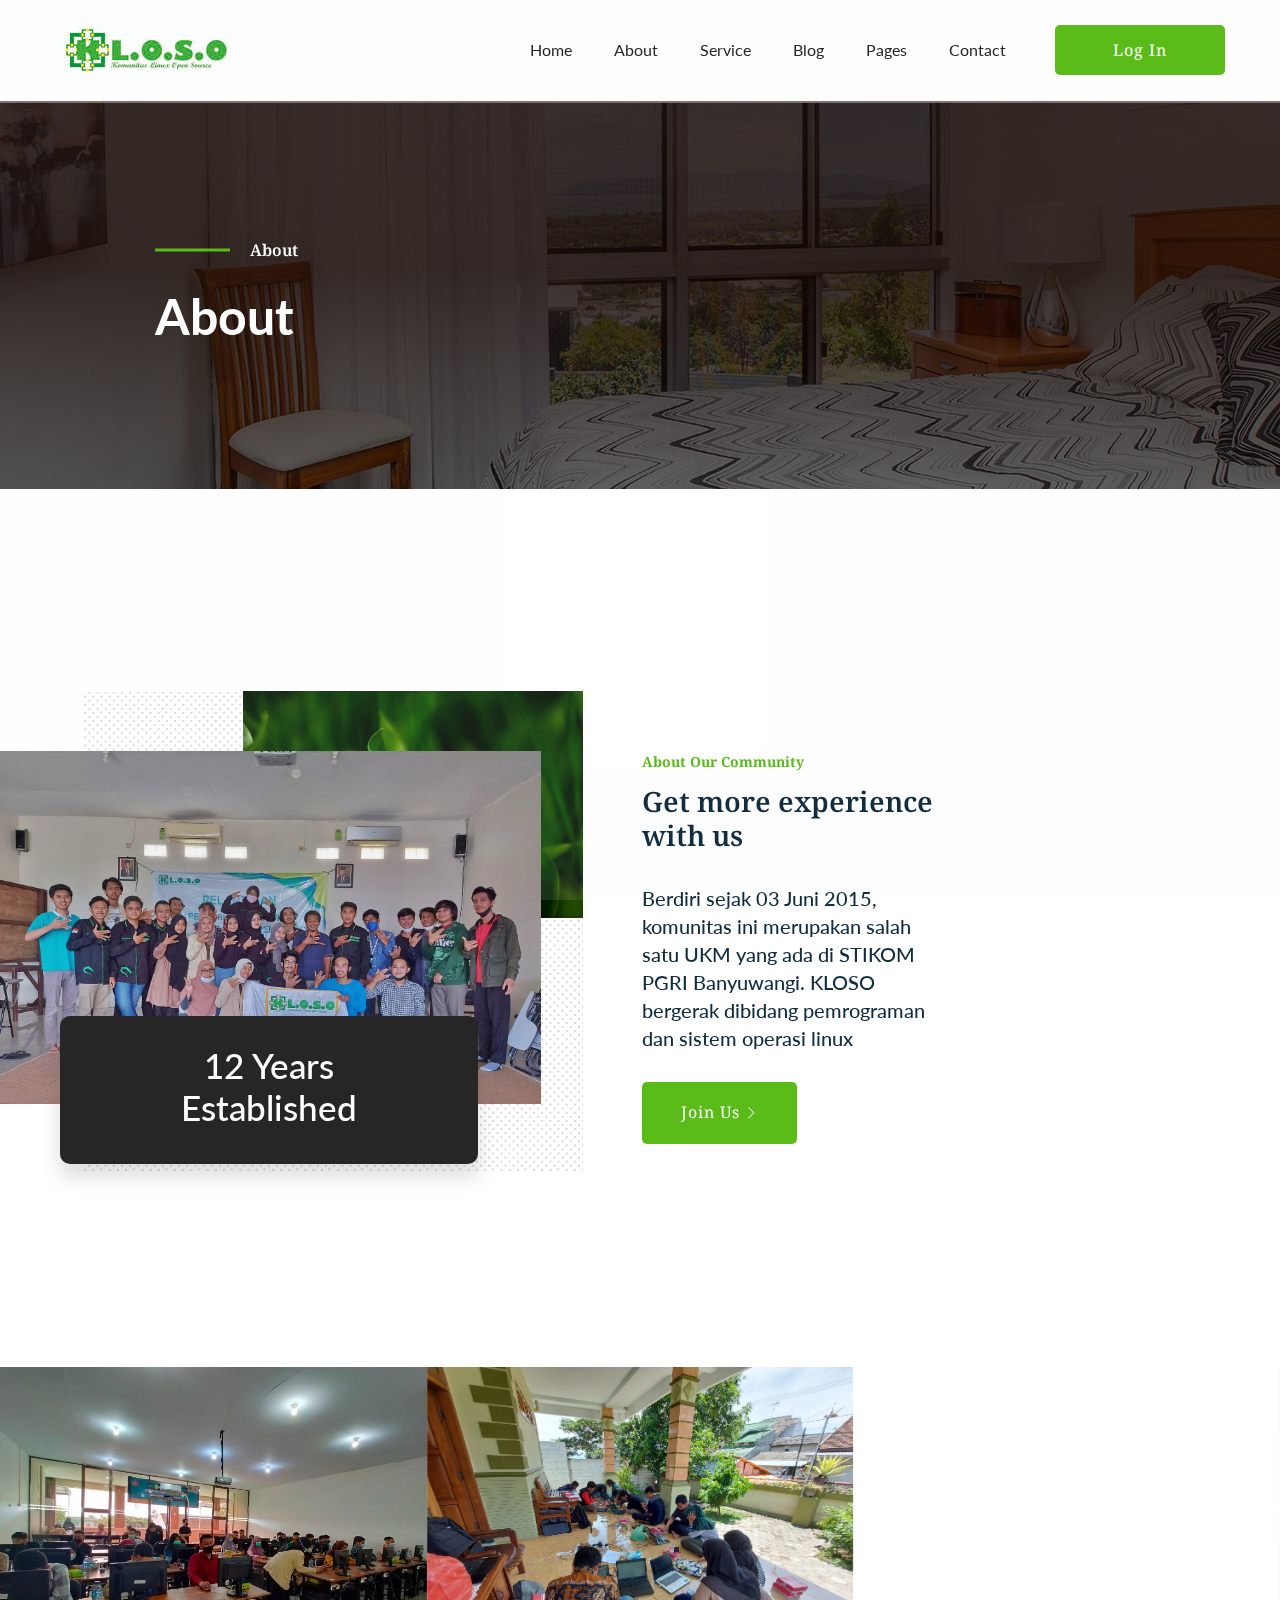
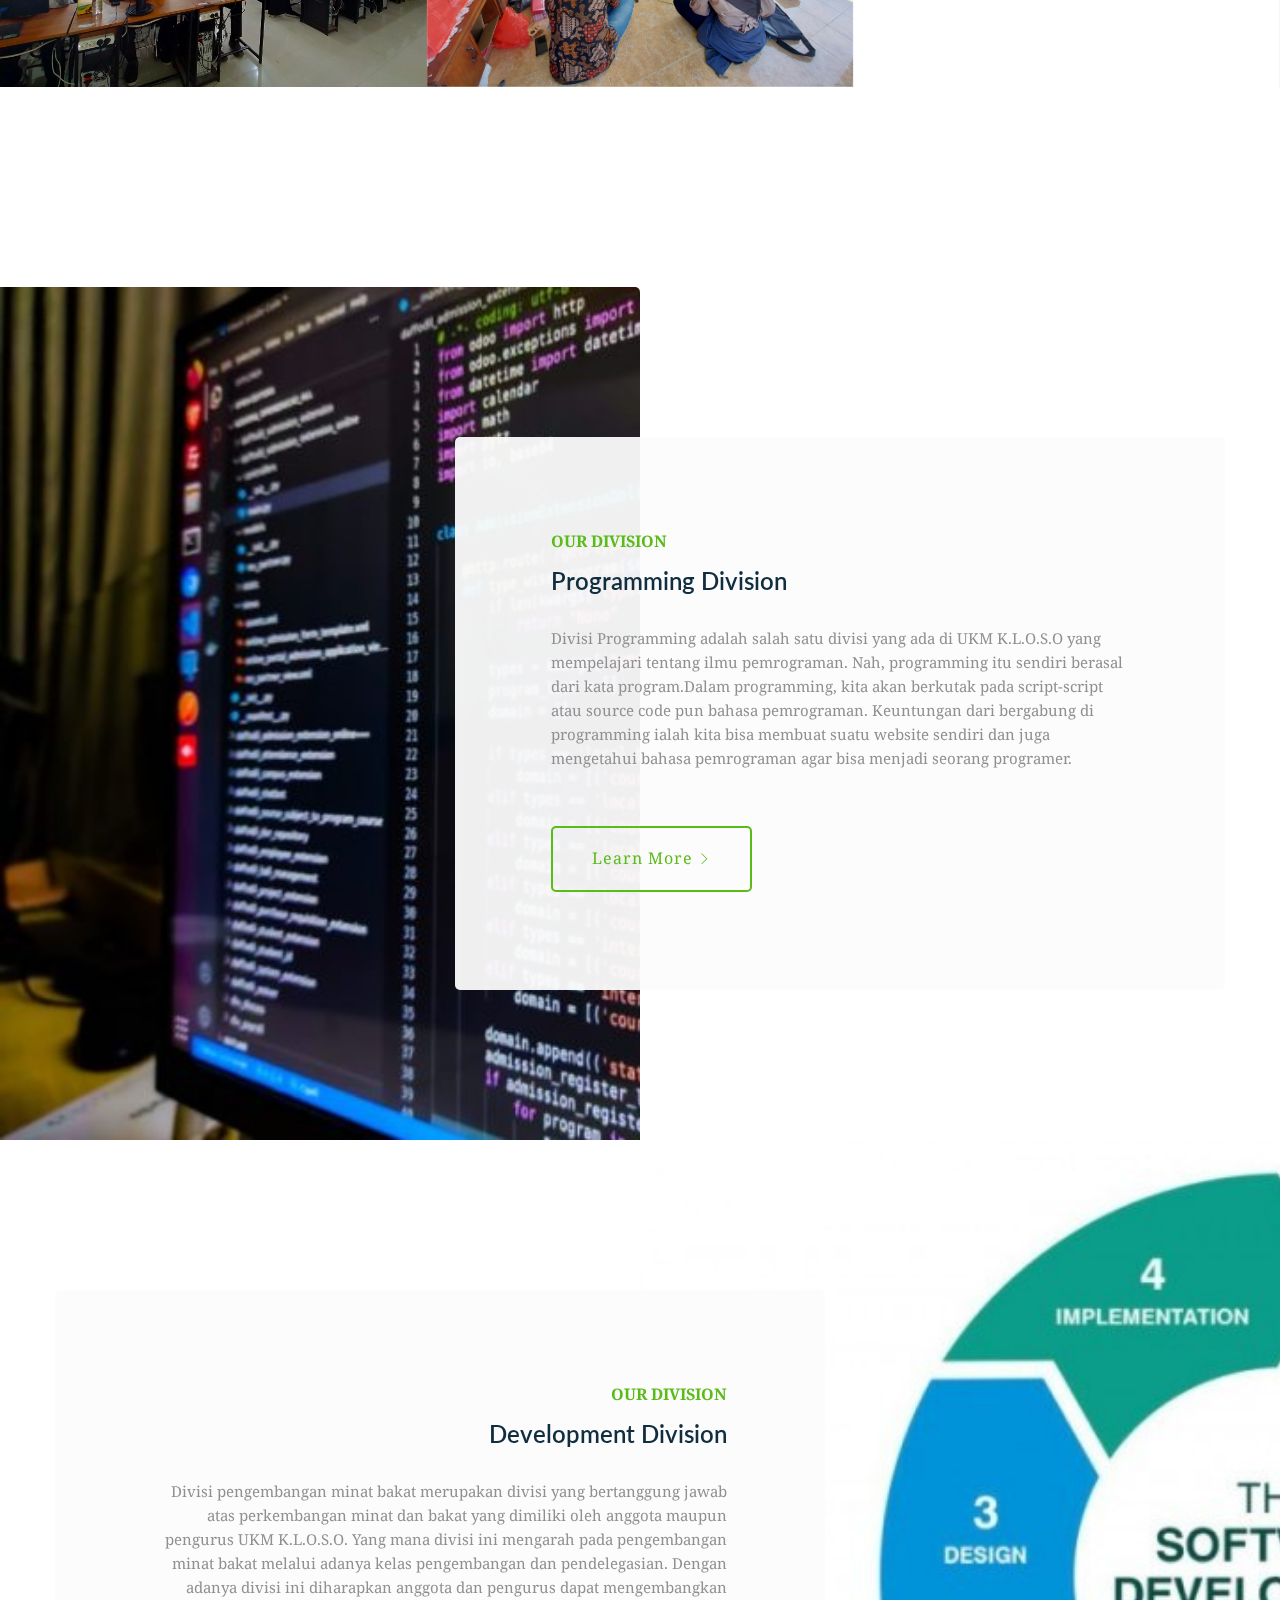
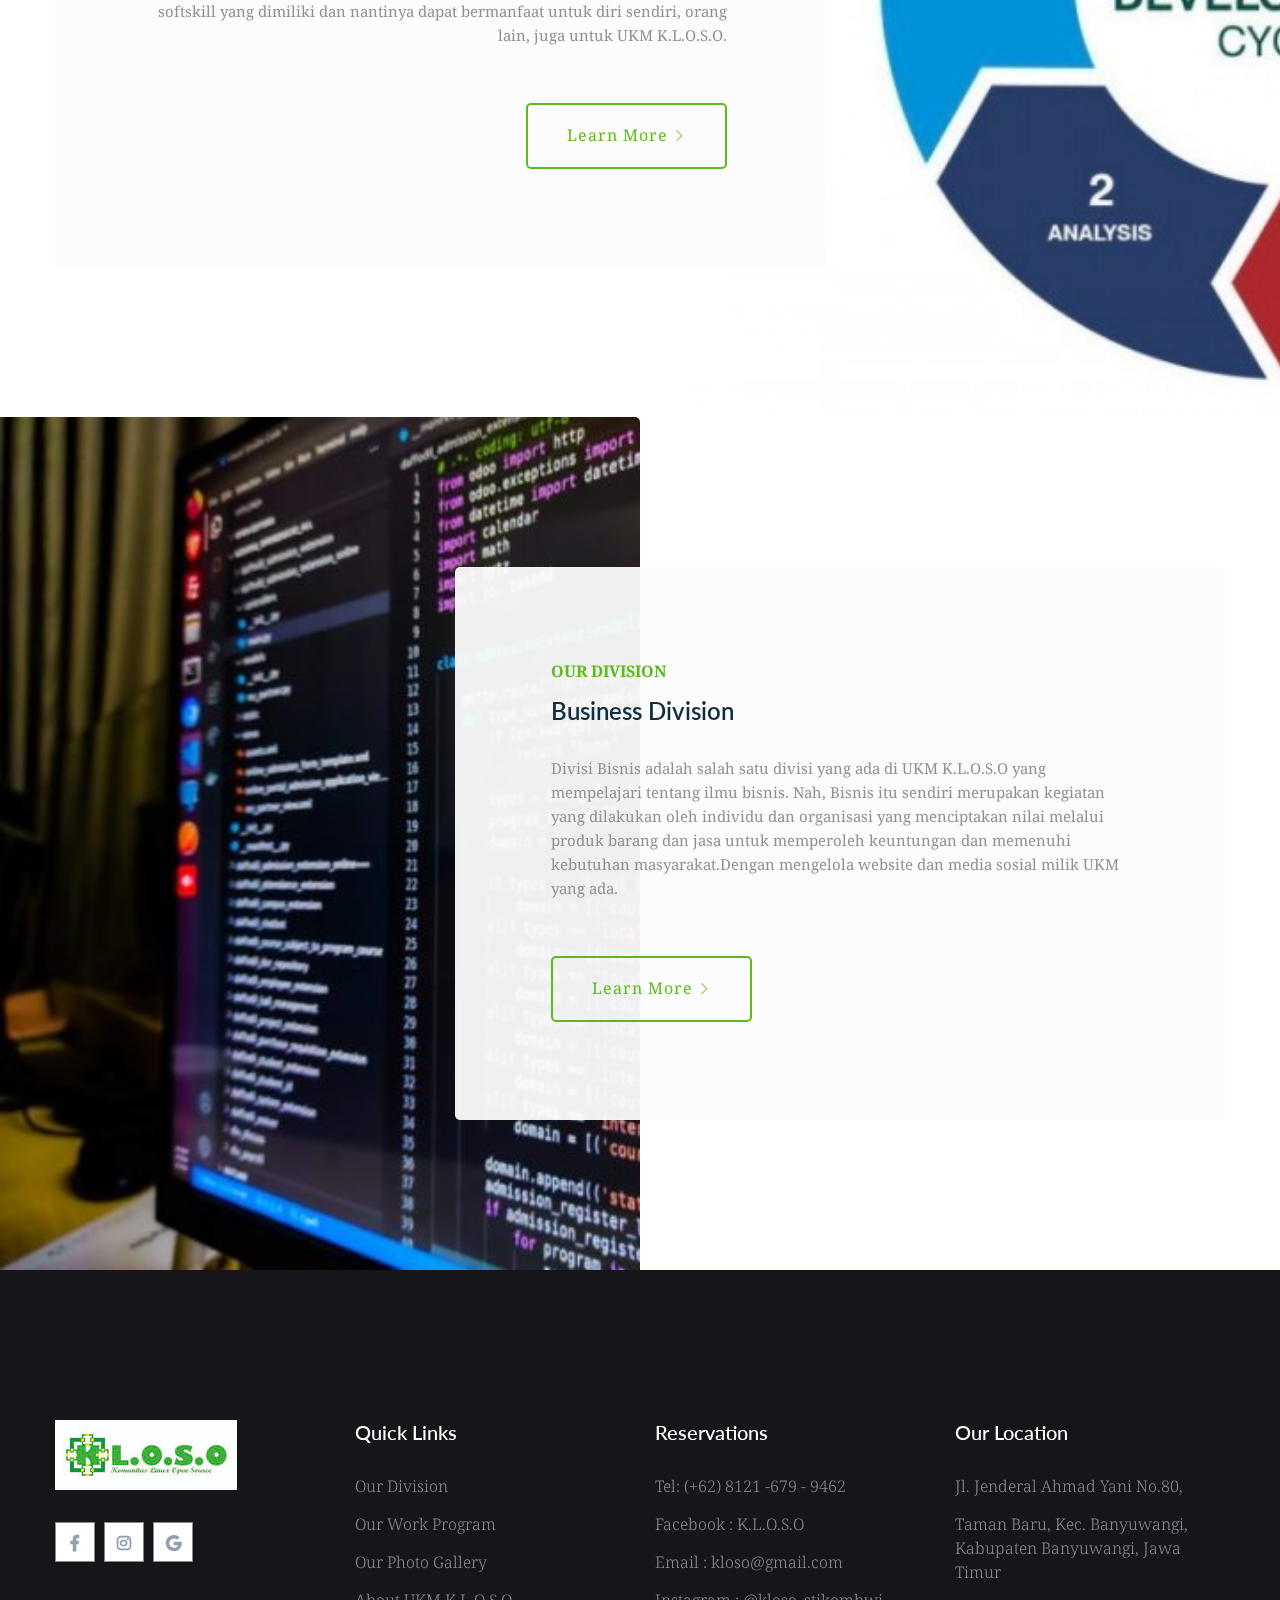
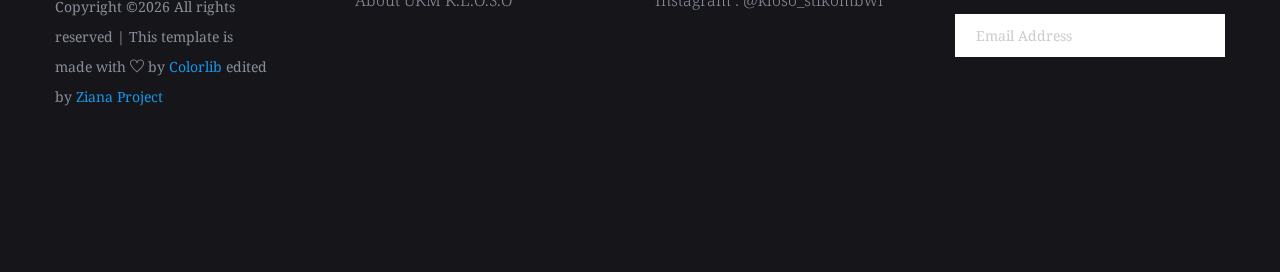
==== about.html @ aea95f18 "first" ====
<!doctype html>
<html class="no-js" lang="zxx">
    <head>
        <meta charset="utf-8">
        <meta http-equiv="x-ua-compatible" content="ie=edge">
        <title>K.L.O.S.O</title>
        <meta name="description" content="">
        <meta name="viewport" content="width=device-width, initial-scale=1">
    
        <!-- <link rel="manifest" href="site.webmanifest"> -->
        <link rel="shortcut icon" type="image/x-icon" href="assets/img/favicon.ico">
    
        <!-- CSS here -->
            <link rel="stylesheet" href="assets/css/bootstrap.min.css">
            <link rel="stylesheet" href="assets/css/owl.carousel.min.css">
            <link rel="stylesheet" href="assets/css/gijgo.css">
            <link rel="stylesheet" href="assets/css/slicknav.css">
            <link rel="stylesheet" href="assets/css/animate.min.css">
            <link rel="stylesheet" href="assets/css/magnific-popup.css">
            <link rel="stylesheet" href="assets/css/fontawesome-all.min.css">
            <link rel="stylesheet" href="assets/css/themify-icons.css">
            <link rel="stylesheet" href="assets/css/slick.css">
            <link rel="stylesheet" href="assets/css/nice-select.css">
            <link rel="stylesheet" href="assets/css/style.css">
            <link rel="stylesheet" href="assets/css/responsive.css">
    </head>

   <body>
       
    <!-- Preloader Start -->
    <div id="preloader-active">
        <div class="preloader d-flex align-items-center justify-content-center">
            <div class="preloader-inner position-relative">
                <div class="preloader-circle"></div>
                <div class="preloader-img pere-text">
                    <strong>K.L.O.S.O</b>
                </div>
            </div>
        </div>
    </div>
    <!-- Preloader Start -->

    <header>
        <!-- Header Start -->
        <div class="header-area header-sticky">
            <div class="main-header ">
                <div class="container">
                    <div class="row align-items-center">
                        <!-- logo -->
                        <div class="col-xl-2 col-lg-2">
                            <div class="logo">
                                <a href="index.html"><img src="assets/img/logo/logo.jpg" alt=""></a>
                            </div>
                        </div>
                    <div class="col-xl-8 col-lg-8">
                            <!-- main-menu -->
                            <div class="main-menu f-right d-none d-lg-block">
                                <nav>
                                    <ul id="navigation">   
                                        <li><a href="index.html">Home</a></li>
                                        <li><a href="about.html">About</a></li>
                                        <li><a href="services.html">Service</a></li>
                                        <li><a href="blog.html">Blog</a></li>
                                        <li><a href="#">Pages</a>
                                            <ul class="submenu">
                                                <li><a href="rooms.html">Rooms</a>
                                                <li><a href="elements.html">Element</a></li>
                                            </ul>
                                        </li>
                                        <li><a href="contact.html">Contact</a></li>
                                    </ul>
                                </nav>
                            </div>
                        </div>
                        <!-- Mobile Menu -->
                        <div class="col-xl-2 col-lg-2">
                            <!-- header-btn -->
                            <div class="header-btn">
                                <a href="#" class="btn btn1 d-none d-lg-block ">Log In</a>
                            </div>
                        </div>
                        <div class="col-12">
                            <div class="mobile_menu d-block d-lg-none"></div>
                        </div>
                    </div>
                </div>
            </div>
        </div>
        <!-- Header End -->
    </header>
    <main>

        <!-- slider Area Start-->
        <div class="slider-area">
            <div class="single-slider hero-overly slider-height2 d-flex align-items-center" data-background="assets/img/hero/aboutpage_hero.jpg" >
                <div class="container">
                    <div class="row ">
                        <div class="col-md-11 offset-xl-1 offset-lg-1 offset-md-1">
                            <div class="hero-caption">
                                <span>About</span>
                                <h2>About</h2>
                            </div>
                        </div>
                    </div>
                </div>
            </div>
        </div>
        <!-- slider Area End-->

        <!-- Make customer Start-->
        <section class="make-customer-area customar-padding fix">
            <div class="container-fluid p-0">
                <div class="row">
                    <div class="col-xl-5 col-lg-6">
                        <div class="customer-img mb-120">
                            <img src="assets/img/customer/about.jpeg" class="customar-img1" alt="">
                            <img src="assets/img/customer/hijau.jpg" class="customar-img2" alt="">
                            <div class="service-experience heartbeat">
                                <h3>12 Years <br>Established</h3>
                            </div>
                        </div>
                    </div>
                    <div class=" col-xl-4 col-lg-4">
                        <div class="customer-caption">
                            <span>About Our Community</span>
                            <h2>Get more experience with us</h2>
                            <div class="caption-details">
                                <p class="pera-dtails">Berdiri sejak 03 Juni 2015, komunitas ini merupakan salah satu UKM yang ada di STIKOM PGRI Banyuwangi. KLOSO bergerak dibidang pemrograman dan sistem operasi linux</p>
                                <a href="#" class="btn more-btn1">Join Us <i class="ti-angle-right"></i> </a>
                            </div>
                        </div>
                    </div>
                </div>
            </div>
        </section>
        <!-- Make customer End-->


        <!-- Gallery img Start-->
        <div class="gallery-area g-padding fix">
            <div class="container-fluid p-0">
                <div class="row">
                    <div class="col-md-12">
                        <div class="gallery-active owl-carousel">
                            <div class="gallery-img">
                                <a href="#"><img src="assets/img/gallery/gallery1.jpg" alt=""></a>
                            </div>
                            <div class="gallery-img">
                                <a href="#"><img src="assets/img/gallery/Mikrotik Jaringan.jpg" alt=""></a>
                            </div>
                            <div class="gallery-img">
                                <a href="#"><img src="assets/img/gallery/Outbond Di Umbul Bening.jpg" alt=""></a>
                            </div>
                        </div>
                    </div>
                </div>
            </div>
        </div>
        <!-- Gallery img End-->

        <!-- Division Start -->
        <div class="dining-area dining-padding-top">
            <!-- Single Left img -->
            <div class="single-dining-area left-img">
                <div class="container">
                    <div class="row justify-content-end">
                        <div class="col-lg-8 col-md-8">
                            <div class="dining-caption">
                                <span>Our Division</span>
                                <h3>Programming Division</h3>
                                <p>Divisi Programming adalah salah satu divisi yang ada di UKM K.L.O.S.O yang mempelajari tentang ilmu pemrograman. Nah, programming itu sendiri berasal dari kata program.Dalam programming, kita akan berkutak pada script-script atau source code pun bahasa pemrograman. Keuntungan dari bergabung di programming ialah kita bisa membuat suatu website sendiri dan juga mengetahui bahasa pemrograman agar bisa menjadi seorang programer.</p>
                                <a href="#" class="btn border-btn">Learn More <i class="ti-angle-right"></i> </a>
                            </div>
                        </div>
                    </div>
                </div>
            </div> 
            <!-- single Right img -->
            <div class="single-dining-area right-img">
                <div class="container">
                    <div class="row justify-content-start">
                        <div class="col-lg-8 col-md-8">
                            <div class="dining-caption text-right">
                                <span>Our Division</span>
                                <h3>Development Division</h3>
                                <p>Divisi pengembangan minat bakat merupakan divisi yang bertanggung jawab atas perkembangan minat dan bakat yang dimiliki oleh anggota maupun pengurus UKM K.L.O.S.O. Yang mana divisi ini mengarah pada pengembangan minat bakat melalui adanya kelas pengembangan dan pendelegasian. Dengan adanya divisi ini diharapkan anggota dan pengurus dapat mengembangkan softskill yang dimiliki dan nantinya dapat bermanfaat untuk diri sendiri, orang lain, juga untuk UKM K.L.O.S.O.</p>
                                <a href="#" class="btn border-btn">Learn More  <i class="ti-angle-right"></i></a>
                            </div>
                        </div>
                    </div>
                </div>
            </div>
            <!-- Single Left img -->
            <div class="single-dining-area left-img">
                <div class="container">
                    <div class="row justify-content-end">
                        <div class="col-lg-8 col-md-8">
                            <div class="dining-caption">
                                <span>Our Division</span>
                                <h3>Business Division</h3>
                                <p>Divisi Bisnis adalah salah satu divisi yang ada di UKM K.L.O.S.O yang mempelajari tentang ilmu bisnis. Nah, Bisnis itu sendiri merupakan kegiatan yang dilakukan oleh individu dan organisasi yang menciptakan nilai melalui produk barang dan jasa untuk memperoleh keuntungan dan memenuhi kebutuhan masyarakat.Dengan mengelola website dan media sosial milik UKM yang ada.</p>
                                <a href="#" class="btn border-btn">Learn More <i class="ti-angle-right"></i> </a>
                            </div>
                        </div>
                    </div>
                </div>
            </div>  
        </div>
        <!-- Division End -->

    </main>
    <footer>
        <!-- Footer Start-->
        <div class="footer-area black-bg footer-padding">
            <div class="container">
                <div class="row d-flex justify-content-between">
                    <div class="col-xl-3 col-lg-3 col-md-4 col-sm-6">
                        <div class="single-footer-caption mb-30">
                            <!-- logo -->
                            <div class="footer-logo">
                            <a href="index.html"><img src="assets/img/logo/logo.jpg" alt=""></a>
                            </div>
                            <div class="footer-social footer-social2">
                                <a href="https://mobile.facebook.com/groups/K.L.O.S.O/?refsrc=deprecated#_="><i class="fab fa-facebook-f"></i></a>
                                <a href="https://www.instagram.com/kloso_stikombwi/"><i class="fab fa-instagram"></i></a>
                                <a href="kpmunitaslinuxopensource@gmail.com"><i class="fab fa-google"></i></a>
                            </div>
                            <div class="footer-pera">
                                <p><!-- Link back to Colorlib can't be removed. Template is licensed under CC BY 3.0. -->
                                Copyright &copy;<script>document.write(new Date().getFullYear());</script> All rights reserved | This template is made with <i class="ti-heart" aria-hidden="true"></i> by <a href="https://colorlib.com" target="_blank">Colorlib</a> edited by <a href="https://colorlib.com" target="_blank">Ziana Project</a>
                                <!-- Link back to Colorlib can't be removed. Template is licensed under CC BY 3.0. --></p>
                            </div>
                        </div>
                    </div>
                    <div class="col-xl-3 col-lg-3 col-md-3 col-sm-5">
                        <div class="single-footer-caption mb-30">
                            <div class="footer-tittle">
                                <h4>Quick Links</h4>
                                <ul>
                                    <li><a href="about.html">Our Division</a></li>
                                    <li><a href="services.html">Our Work Program</a></li>
                                    <li><a href="services.html">Our Photo Gallery</a></li>
                                    <li><a href="about.html">About UKM K.L.O.S.O</a></li>
                                </ul>
                            </div>
                        </div>
                    </div>
                    <div class="col-xl-3 col-lg-3 col-md-3 col-sm-3">
                        <div class="single-footer-caption mb-30">
                            <div class="footer-tittle">
                                <h4>Reservations</h4>
                                <ul>
                                    <li><a href="whatsapp://send?text=Hello&phone=+6281216799462">Tel: (+62) 8121 -679 - 9462 </a></li>
                                    <li><a href="https://mobile.facebook.com/groups/K.L.O.S.O/?refsrc=deprecated#_=">Facebook : K.L.O.S.O</a></li>
                                    <li><a href="mailto:komunitaslinuxopensource@gmail.com">Email : kloso@gmail.com</a></li>
                                    <li><a href="https://www.instagram.com/kloso_stikombwi/">Instagram : @kloso_stikombwi</a></li>
                                </ul>
                            </div>
                        </div>
                    </div>
                    <div class="col-xl-3 col-lg-3 col-md-4  col-sm-5">
                        <div class="single-footer-caption mb-30">
                            <div class="footer-tittle">
                                <h4>Our Location</h4>
                                <ul>
                                    <li><a href="#">Jl. Jenderal Ahmad Yani No.80, </a></li>
                                    <li><a href="#">Taman Baru, Kec. Banyuwangi, Kabupaten Banyuwangi, Jawa Timur</a></li>
                                </ul>
                                <!-- Form -->
                                <div class="footer-form" >
                                    <div id="mc_embed_signup">
                                        <form target="_blank" action="https://spondonit.us12.list-manage.com/subscribe/post?u=1462626880ade1ac87bd9c93a&amp;id=92a4423d01"
                                        method="get" class="subscribe_form relative mail_part">
                                            <input type="email" name="email" id="newsletter-form-email" placeholder="Email Address"
                                            class="placeholder hide-on-focus" onfocus="this.placeholder = ''"
                                            onblur="this.placeholder = ' Email Address '">
                                            <div class="form-icon">
                                                <button type="submit" name="submit" id="newsletter-submit"
                                                class="email_icon newsletter-submit button-contactForm"><img src="assets/img/logo/form-iocn.jpg" alt=""></button>
                                            </div>
                                            <div class="mt-10 info"></div>
                                        </form>
                                    </div>
                                </div>
                            </div>
                        </div>
                    </div>
                </div>
            </div>
        </div>
        <!-- Footer End-->
    </footer>
   
	<!-- JS here -->
	
		<!-- All JS Custom Plugins Link Here here -->
        <script src="./assets/js/vendor/modernizr-3.5.0.min.js"></script>
		
		<!-- Jquery, Popper, Bootstrap -->
		<script src="./assets/js/vendor/jquery-1.12.4.min.js"></script>
        <script src="./assets/js/popper.min.js"></script>
        <script src="./assets/js/bootstrap.min.js"></script>
	    <!-- Jquery Mobile Menu -->
        <script src="./assets/js/jquery.slicknav.min.js"></script>

		<!-- Jquery Slick , Owl-Carousel Plugins -->
        <script src="./assets/js/owl.carousel.min.js"></script>
        <script src="./assets/js/slick.min.js"></script>
        <!-- Date Picker -->
        <script src="./assets/js/gijgo.min.js"></script>
		<!-- One Page, Animated-HeadLin -->
        <script src="./assets/js/wow.min.js"></script>
		<script src="./assets/js/animated.headline.js"></script>
        <script src="./assets/js/jquery.magnific-popup.js"></script>
        
		<!-- Scrollup, nice-select, sticky -->
        <script src="./assets/js/jquery.scrollUp.min.js"></script>
        <script src="./assets/js/jquery.nice-select.min.js"></script>
		<script src="./assets/js/jquery.sticky.js"></script>
        
        <!-- contact js -->
        <script src="./assets/js/contact.js"></script>
        <script src="./assets/js/jquery.form.js"></script>
        <script src="./assets/js/jquery.validate.min.js"></script>
        <script src="./assets/js/mail-script.js"></script>
        <script src="./assets/js/jquery.ajaxchimp.min.js"></script>
        
		<!-- Jquery Plugins, main Jquery -->	
        <script src="./assets/js/plugins.js"></script>
        <script src="./assets/js/main.js"></script>
        
        
    </body>
</html>
---- assets/css/gijgo.css ----
.gj-button {
    background-color: #f5f5f5;
    border: 1px solid #ddd;
    color: #000;
    border-radius: 3px;
    padding: 6px 10px;
    cursor: pointer;
}

.gj-unselectable {
    -webkit-touch-callout: none;
    -webkit-user-select: none;
    -khtml-user-select: none;
    -moz-user-select: none;
    -ms-user-select: none;
    user-select: none;
}

.gj-row {
    display: -webkit-box;
    display: -ms-flexbox;
    display: flex;
    -ms-flex-wrap: wrap;
    flex-wrap: wrap;
}

.gj-margin-left-5 {
    margin-left: 5px;
}

.gj-margin-left-10 {
    margin-left: 10px;
}

.gj-width-full {
    width: 100%;
}

.gj-cursor-pointer {
    cursor: pointer;
}

.gj-text-align-center {
    text-align: center;
}

.gj-font-size-16 {
    font-size: 16px;
}

.gj-hidden {
    display: none;
}

/** Material Design */
.gj-button-md {
    background: 0 0;
    border: none;
    border-radius: 2px;
    color: rgba(0, 0, 0, 0.87);
    position: relative;
    height: 36px;
    margin: 0;
    min-width: 64px;
    padding: 0 16px;
    display: inline-block;
    font-family: "Roboto","Helvetica","Arial",sans-serif;
    font-size: 1rem;
    font-weight: 500;
    text-transform: uppercase;
    letter-spacing: 0;
    overflow: hidden;
    will-change: box-shadow;
    transition: box-shadow .2s cubic-bezier(.4,0,1,1),background-color .2s cubic-bezier(.4,0,.2,1),color .2s cubic-bezier(.4,0,.2,1);
    outline: none;
    cursor: pointer;
    text-decoration: none;
    text-align: center;
    line-height: 36px;
    vertical-align: middle;
    overflow: hidden;
    -webkit-user-select: none;
    -moz-user-select: none;
    -ms-user-select: none;
    user-select: none;
}

.gj-button-md:hover {
    background-color: rgba(158,158,158,.2);
}

.gj-button-md:disabled {
    color: rgba(0,0,0,.26);
    background: 0 0;
}

.gj-button-md .material-icons,
.gj-button-md .gj-icon {
    vertical-align: middle;
    /*font-size: 1.3rem;
    margin-right: 4px;*/
}

.gj-button-md.gj-button-md-icon {
    width: 24px;
    height: 31px;
    min-width: 24px;
    padding: 0px;
    display: table;
}

.gj-button-md.gj-button-md-icon .material-icons,
.gj-button-md.gj-button-md-icon .gj-icon {
    display: table-cell;
    margin-right: 0px;
    width: 24px;
    height: 24px;
}

.gj-button-md.active {
    background-color: rgba(158,158,158,.4);
}

.gj-button-md-group {
    position: relative;
    display: inline-block;
    vertical-align: middle;
}
.gj-textbox-md {
	/* border: none; */
	/* border-bottom: 1px solid rgba(0,0,0,.42); */
	display: block;
	font-family: "Helvetica","Arial",sans-serif;
	font-size: 16px;
	line-height: 16px;
	/* padding: 4px 0px; */
	margin: 0;
	/* width: 100%; */
	background: 0 0;
	/* text-align: ; */
	color: rgba(0,0,0,.87);
	padding-left: 44px;
	border: 1px solid #dca73a;
	/* padding: 15px 15px; */
	/* text-align: center; */
	width: 177px;
	height: 55px;
	border-radius: 5px;
}
.gj-textbox-md:focus,
.gj-textbox-md:active {
    /* border-bottom: 2px solid rgba(0,0,0,.42); */
    outline: none;
}

.gj-textbox-md::placeholder {
    color: #8e8e8e;
}

.gj-textbox-md:-ms-input-placeholder {
    color: #8e8e8e;
}

.gj-textbox-md::-ms-input-placeholder {
    color: #8e8e8e;
}

.gj-md-spacer-24 {
    min-width: 24px;
    width: 24px;
    display: inline-block;
}

.gj-md-spacer-32 {
    min-width: 32px;
    width: 32px;
    display: inline-block;
}

.gj-modal {
    position: fixed;
    top: 0;
    right: 0;
    bottom: 0;
    left: 0;
    z-index: 1203;
    display: none;
    overflow: hidden;
    -webkit-overflow-scrolling: touch;
    outline: 0;
    background-color: rgba(0, 0, 0, 0.54118);
    transition: 200ms ease opacity;
    will-change: opacity;
}

/* List */
ul.gj-list li [data-role="wrapper"] {
    display: table;
    width: 100%;
}

ul.gj-list li [data-role="checkbox"] {
    display: table-cell;
    vertical-align:middle;
    text-align:center;
}

ul.gj-list li [data-role="image"] {
    display: table-cell;
    vertical-align:middle;
    text-align:center;
}

ul.gj-list li [data-role="display"] {
    display: table-cell;
    vertical-align:middle;
    cursor: pointer;
}

ul.gj-list li [data-role="display"]:empty:before {
  content: "\200b"; /* unicode zero width space character */
}

/* List - Bootstrap */
ul.gj-list-bootstrap {
    padding-left: 0px;
    margin-bottom: 0px;
}

ul.gj-list-bootstrap li {
    padding: 0px;
}

ul.gj-list-bootstrap li [data-role="wrapper"] {
    padding: 0px 10px;
}

ul.gj-list-bootstrap li [data-role="checkbox"] {
    width: 24px;
    padding: 3px;
}

ul.gj-list-bootstrap li [data-role="image"] {
    width: 24px;
    height: 24px;
}

ul.gj-list-bootstrap li [data-role="display"] {
    padding: 8px 0px 8px 4px;
}

.list-group-item.active ul li, .list-group-item.active:focus ul li, .list-group-item.active:hover ul li {
    text-shadow: none;
    color:initial;
}

/* List - Material Design */
ul.gj-list-md {
    padding: 0px;
    list-style: none;
    list-style-type: none;
    line-height: 24px;
    letter-spacing: 0;
    color: #616161; /* Gray 700 */
}

ul.gj-list-md li {
    display: list-item;
    list-style-type: none;
    padding: 0px;
    min-height: unset;
    box-sizing: border-box;
    align-items: center;
    cursor: default;
    overflow: hidden;

    font-family: "Roboto","Helvetica","Arial",sans-serif;
    font-size: 16px;
    font-weight: 400;
    letter-spacing: .04em;
    line-height: 1;
    
    -webkit-flex-direction: row;
    -ms-flex-direction: row;
    flex-direction: row;
    -webkit-flex-wrap: nowrap;
    -ms-flex-wrap: nowrap;
    flex-wrap: nowrap;
}

ul.gj-list-md li [data-role="checkbox"] {
    height: 24px;
    width: 24px;
}

ul.gj-list-md li [data-role="image"] {
    height: 24px;
    width: 24px;
}

ul.gj-list-md li [data-role="display"] {
    padding: 8px 0px 8px 5px;
    order: 0;
    flex-grow: 2;
    text-decoration: none;
    box-sizing: border-box;
    align-items: center;
    text-align: left;
    color: rgba(0,0,0,.87);
}

ul.gj-list-md li.disabled>[data-role="wrapper"]>[data-role="display"] {
    color: #9E9E9E; /* Gray 500 */
}

.gj-list-md-active {
    background: #e0e0e0;
    color: #3f51b5;
}


/* Picker */
.gj-picker {
    position: absolute;
    z-index: 1203;
    background-color: #fff;
}

.gj-picker .selected {
    color: #fff;
}

/* Material Design */
.gj-picker-md {
    font-family: "Roboto","Helvetica","Arial",sans-serif;
    font-size: 16px;
    font-weight: 400;
    letter-spacing: .04em;
    line-height: 1;
    color: rgba(0,0,0,.87);
    border: 1px solid #E0E0E0;
}

.gj-modal .gj-picker-md {
    border: 0px;
}

.gj-picker-md [role="header"] {
    color: rgba(255, 255, 255, 0.54);
    display: flex;
    background: #2196f3;
    align-items: baseline;
    user-select: none;
    justify-content: center;
}

.gj-picker-md [role="footer"] {
    float: right;
    padding: 10px;
}

.gj-picker-md [role="footer"] button.gj-button-md {
    color: #2196f3;
    font-weight: bold;
    font-size: 13px;
}

/* Bootstrap */
.gj-picker-bootstrap {
    border-radius: 4px;
    border: 1px solid #E0E0E0;
}

.gj-picker-bootstrap .selected {
    color: #888;
}

.gj-picker-bootstrap [role="header"] {
    background: #eee;
    color: #AAA;
}
@font-face {
    font-family: 'gijgo-material';
    src: url('../fonts/gijgo-material.eot?235541');
    src: url('../fonts/gijgo-material.eot?235541#iefix') format('embedded-opentype'), url('../fonts/gijgo-material.ttf?235541') format('truetype'), url('../fonts/gijgo-material.woff?235541') format('woff'), url('../fonts/gijgo-material.svg?235541#gijgo-material') format('svg');
    font-weight: normal;
    font-style: normal;
}

.gj-icon {
    /* use !important to prevent issues with browser extensions that change fonts */
    font-family: 'gijgo-material' !important;
    font-size: 24px;
    speak: none;
    font-style: normal;
    font-weight: normal;
    font-variant: normal;
    text-transform: none;
    line-height: 1;
    /* Enable Ligatures ================ */
    letter-spacing: 0;
    -webkit-font-feature-settings: "liga";
    -moz-font-feature-settings: "liga=1";
    -moz-font-feature-settings: "liga";
    -ms-font-feature-settings: "liga" 1;
    font-feature-settings: "liga";
    -webkit-font-variant-ligatures: discretionary-ligatures;
    font-variant-ligatures: discretionary-ligatures;
    /* Better Font Rendering =========== */
    -webkit-font-smoothing: antialiased;
    -moz-osx-font-smoothing: grayscale;
}

.gj-icon.undo:before {
    content: "\e900";
}

.gj-icon.vertical-align-top:before {
    content: "\e901";
}

.gj-icon.vertical-align-center:before {
    content: "\e902";
}

.gj-icon.vertical-align-bottom:before {
    content: "\e903";
}

.gj-icon.arrow-dropup:before {
    content: "\e904";
}

.gj-icon.clock:before {
    content: "\e905";
}

.gj-icon.refresh:before {
    content: "\e906";
}

.gj-icon.last-page:before {
    content: "\e907";
}

.gj-icon.first-page:before {
    content: "\e908";
}

.gj-icon.cancel:before {
    content: "\e909";
}

.gj-icon.clear:before {
    content: "\e90a";
}

.gj-icon.check-circle:before {
    content: "\e90b";
}

.gj-icon.delete:before {
    content: "\e90c";
}

.gj-icon.arrow-upward:before {
    content: "\e90d";
}

.gj-icon.arrow-forward:before {
    content: "\e90e";
}

.gj-icon.arrow-downward:before {
    content: "\e90f";
}

.gj-icon.arrow-back:before {
    content: "\e910";
}

.gj-icon.list-numbered:before {
    content: "\e911";
}

.gj-icon.list-bulleted:before {
    content: "\e912";
}

.gj-icon.indent-increase:before {
    content: "\e913";
}

.gj-icon.indent-decrease:before {
    content: "\e914";
}

.gj-icon.redo:before {
    content: "\e915";
}

.gj-icon.align-right:before {
    content: "\e916";
}

.gj-icon.align-left:before {
    content: "\e917";
}

.gj-icon.align-justify:before {
    content: "\e918";
}

.gj-icon.align-center:before {
    content: "\e919";
}

.gj-icon.strikethrough:before {
    content: "\e91a";
}

.gj-icon.italic:before {
    content: "\e91b";
}

.gj-icon.underlined:before {
    content: "\e91c";
}

.gj-icon.bold:before {
    content: "\e91d";
}

.gj-icon.arrow-dropdown:before {
    content: "\e91e";
}

.gj-icon.done:before {
    content: "\e91f";
}

.gj-icon.pencil:before {
    content: "\e920";
}

.gj-icon.minus:before {
    content: "\e921";
}

.gj-icon.plus:before {
    content: "\e922";
}

.gj-icon.chevron-up:before {
    content: "\e923";
}

.gj-icon.chevron-right:before {
    content: "\e924";
}

.gj-icon.chevron-down:before {
    content: "\e925";
}

.gj-icon.chevron-left:before {
    content: "\e926";
}

.gj-icon.event:before {
    content: "\e927";
}
.gj-draggable {
    cursor: move;
}
.gj-resizable-handle {
    position: absolute;
    font-size: 0.1px;
    display: block;
    -ms-touch-action: none;
    touch-action: none;
    z-index: 1203;
}

.gj-resizable-n {
    cursor: n-resize;
    height: 7px;
    width: 100%;
    top: -5px;
    left: 0;
}
.gj-resizable-e {
    cursor: e-resize;
    width: 7px;
    right: -5px;
    top: 0;
    height: 100%;
}
.gj-resizable-s {
    cursor: s-resize;
    height: 7px;
    width: 100%;
    bottom: -5px;
    left: 0;
}
.gj-resizable-w {
	cursor: w-resize;
	width: 7px;
	left: -5px;
	top: 0;
	height: 100%;
}
.gj-resizable-se {
	cursor: se-resize;
	width: 12px;
	height: 12px;
	right: 1px;
	bottom: 1px;
}
.gj-resizable-sw {
	cursor: sw-resize;
	width: 9px;
	height: 9px;
	left: -5px;
	bottom: -5px;
}
.gj-resizable-nw {
	cursor: nw-resize;
	width: 9px;
	height: 9px;
	left: -5px;
	top: -5px;
}
.gj-resizable-ne {
	cursor: ne-resize;
	width: 9px;
	height: 9px;
	right: -5px;
	top: -5px;
}

.gj-dialog-footer {
    position: absolute;
    bottom: 0px;
    width: 100%;
    margin-top: 0px;
}

.gj-dialog-scrollable [data-role="body"] {
    overflow-x: hidden;
    overflow-y: scroll;
}

/** Bootstrap 3 **/
.gj-dialog-bootstrap {
    overflow: hidden;
    z-index: 1202;
}

.gj-dialog-bootstrap [data-role="title"] {
    display: inline;
}
.gj-dialog-bootstrap [data-role="close"] {
    line-height: 1.42857143;
}

/** Bootstrap 4 **/
.gj-dialog-bootstrap4 {
    overflow: hidden;
    z-index: 1202;
}

.gj-dialog-bootstrap4 [data-role="title"] {
    display: inline;
}
.gj-dialog-bootstrap4 [data-role="close"] {
    line-height: 1.5;
}

/** Material Design **/
.gj-dialog-md {
    background-color: #FFF;
    overflow: hidden;
    border: none;
    box-shadow: 0 11px 15px -7px rgba(0,0,0,.2), 0 24px 38px 3px rgba(0,0,0,.14), 0 9px 46px 8px rgba(0,0,0,.12);
    box-sizing: border-box;
    position: relative;
    display: -webkit-box;
    display: -webkit-flex;
    display: -ms-flexbox;
    display: flex;
    -webkit-box-orient: vertical;
    -webkit-box-direction: normal;
    -webkit-flex-direction: column;
    -ms-flex-direction: column;
    flex-direction: column;
    -webkit-background-clip: padding-box;
    background-clip: padding-box;
    outline: 0;
    z-index: 1202;
}

.gj-dialog-md-header {
    padding: 24px 24px 0px 24px;
    font-family: "Roboto","Helvetica","Arial",sans-serif;
}

.gj-dialog-md-title {
    margin: 0;
    font-weight: 400;
    display: inline;
    line-height: 28px;
    font-size: 20px;
}

.gj-dialog-md-close {
    -webkit-appearance: none;
    padding: 0;
    cursor: pointer;
    background: 0 0;
    border: 0;
    float: right;
    line-height: 28px;
    font-size: 28px;
}

.gj-dialog-md-body {
    padding: 20px 24px 24px 24px;
    color: rgba(0,0,0,.54);
    font-family: "Helvetica","Arial",sans-serif;
    font-size: 14px;
    font-weight: 400;
    line-height: 20px;
}

.gj-dialog-md-footer {
    padding: 8px 8px 8px 24px;
    display: -webkit-flex;
    display: -ms-flexbox;
    display: flex;
    -webkit-flex-direction: row-reverse;
    -ms-flex-direction: row-reverse;
    flex-direction: row-reverse;
    -webkit-flex-wrap: wrap;
    -ms-flex-wrap: wrap;
    flex-wrap: wrap;

    box-sizing: border-box;
}

.gj-dialog-md-footer>*:first-child {
    margin-right: 0;
}

.gj-dialog-md-footer>* {
    margin-right: 8px;
    height: 36px;
}
DIV.gj-grid-wrapper {
    margin: auto;
    position: relative;
    clear:both;
    z-index: 1;
}

TABLE.gj-grid {
    margin: auto;    
    border-collapse: collapse;
    width: 100%;
    table-layout: fixed;
}

TABLE.gj-grid THEAD TH [data-role="selectAll"] {
    margin: auto;
}

TABLE.gj-grid THEAD TH [data-role="title"] {
    display: inline-block;
}

TABLE.gj-grid THEAD TH [data-role="sorticon"] {
    display: inline-block;
}

TABLE.gj-grid THEAD TH {
    overflow: hidden;
    text-overflow: ellipsis;
}

TABLE.gj-grid.autogrow-header-row THEAD TH {
    overflow: auto;
    text-overflow: initial;
    white-space: pre-wrap;
    -ms-word-break: break-word;
    word-break: break-word;
}

TABLE.gj-grid > tbody > tr > td {
    overflow: hidden;
    position: relative;
}

table.gj-grid tbody div[data-role="display"] {
    vertical-align: middle;
    text-indent: 0;
    white-space: pre-wrap;
    -ms-word-break: break-word;
    word-break: break-word;
}

table.gj-grid.fixed-body-rows tbody div[data-role="display"] {
    overflow: hidden;
    text-overflow: ellipsis;
    white-space: nowrap;
    -ms-word-break: initial;
    word-break: initial;
}

table.gj-grid tfoot DIV[data-role="display"] {
    vertical-align: middle;
    text-indent: 0;
    display: flex;
}

TABLE.gj-grid .fa {
    padding: 2px;
}

TABLE.gj-grid > tbody > tr > td > div {
    padding: 2px;
    overflow: hidden;
}

DIV.gj-grid-wrapper DIV.gj-grid-loading-cover
{
    background: #BBBBBB;
    opacity: 0.5;
    position: absolute;
    vertical-align: middle;
}

DIV.gj-grid-wrapper DIV.gj-grid-loading-text
{
    position: absolute;
    font-weight: bold;
}

/* Bootstrap Theme */
table.gj-grid-bootstrap thead th {
    background-color: #f5f5f5;
    vertical-align:middle;
}

table.gj-grid-bootstrap thead th [data-role="sorticon"] {
    margin-left: 5px;
}

table.gj-grid-bootstrap thead th [data-role="sorticon"] i.gj-icon,
table.gj-grid-bootstrap thead th [data-role="sorticon"] i.material-icons {
    position: absolute;
    font-size: 20px;
    top: 15px;
}

table.gj-grid-bootstrap tbody tr td div[data-role="display"] {
    padding: 0px;
}

.gj-grid-bootstrap-4 .gj-checkbox-bootstrap {
    display: inline-block;
    padding-top: 2px;
}

.gj-grid-bootstrap-4 tbody tr.active {
    background-color: rgba(0,0,0,.075);
}

/* Material Design Theme */
.gj-grid-md {
    position: relative;
    border: 1px solid #e0e0e0;
    border-collapse: collapse;
    white-space: nowrap;
    font-size: 13px;
    font-family: "Roboto","Helvetica","Arial",sans-serif;
    background-color: #fff;
}

.gj-grid-md td:first-of-type, .gj-grid-md th:first-of-type {
    padding-left: 24px;
}

.gj-grid-md th {
    position: relative;
    vertical-align: bottom;
    font-weight: 700;
    line-height: 31px;
    letter-spacing: 0;
    height: 56px;
    font-size: 12px;
    color: rgba(0,0,0,.54);
    padding-bottom: 8px;
    box-sizing: border-box;
    padding: 12px 18px;
    text-align: right;
}

.gj-grid-md td {
    position: relative;
    height: 48px;
    border-top: 1px solid #e0e0e0;
    border-bottom: 1px solid #e0e0e0;
    padding: 12px 18px;
    box-sizing: border-box;
    text-align: left;
    color: rgba(0,0,0,.87);
}

.gj-grid-md tbody tr {
    position: relative;
    height: 48px;
    transition-duration: .28s;
    transition-timing-function: cubic-bezier(.4,0,.2,1);
    transition-property: background-color;
}

.gj-grid-md tbody tr:hover {
    background-color: #EEEEEE; /* Gray 200 */
}

.gj-grid-md tbody tr.gj-grid-md-select {
    background-color: #F5F5F5; /* Grey 100 */
}


table.gj-grid-md thead th [data-role="sorticon"] {
    margin-left: 5px;
}

table.gj-grid-md thead th [data-role="sorticon"] i.gj-icon,
table.gj-grid-md thead th [data-role="sorticon"] i.material-icons {
    position: absolute;
    font-size: 16px;
    top: 19px;
}

table.gj-grid-md thead th.gj-grid-select-all {
    padding-bottom: 3px;
}
/* Hide all prioritized columns by default */
@media only all {
	th.display-1120,
	td.display-1120,
	th.display-960,
	td.display-960,
	th.display-800,
	td.display-800,
	th.display-640,
	td.display-640,
	th.display-480,
	td.display-480,
	th.display-320,
	td.display-320 {
		display: none;
	}
}

/* Show at 320px (20em x 16px) */
@media screen and (min-width: 20em) {
	TABLE.gj-grid-bootstrap th.display-320,
	TABLE.gj-grid-bootstrap td.display-320 {
		display: table-cell;
	}
}
/* Show at 480px (30em x 16px) */
@media screen and (min-width: 30em) {
	TABLE.gj-grid-bootstrap th.display-480,
	TABLE.gj-grid-bootstrap td.display-480 {
		display: table-cell;
	}
}
/* Show at 640px (40em x 16px) */
@media screen and (min-width: 40em) {
	TABLE.gj-grid-bootstrap th.display-640,
	TABLE.gj-grid-bootstrap td.display-640 {
		display: table-cell;
	}
}
/* Show at 800px (50em x 16px) */
@media screen and (min-width: 50em) {
	TABLE.gj-grid-bootstrap th.display-800,
	TABLE.gj-grid-bootstrap td.display-800 {
		display: table-cell;
	}
}
/* Show at 960px (60em x 16px) */
@media screen and (min-width: 60em) {
	TABLE.gj-grid-bootstrap th.display-960,
	TABLE.gj-grid-bootstrap td.display-960 {
		display: table-cell;
	}
}
/* Show at 1,120px (70em x 16px) */
@media screen and (min-width: 70em) {
	TABLE.gj-grid-bootstrap th.display-1120,
	TABLE.gj-grid-bootstrap td.display-1120 {
		display: table-cell;
	}
}

/* Material Design Theme */
.gj-grid-md tfoot tr th {
    padding-right: 14px;
}

.gj-grid-md tfoot tr[data-role="pager"] .gj-grid-mdl-pager-label {
    padding-left: 5px;
    padding-right: 5px;
}

.gj-grid-md tfoot tr[data-role="pager"] .gj-dropdown-md {
    margin-left: 12px;
}

.gj-grid-md tfoot tr[data-role="pager"] .gj-dropdown-md [role="presenter"] {
    font-size: 12px;
    font-weight: bold;
    color: rgba(0,0,0,.54);
}

.gj-grid-md tfoot tr[data-role="pager"] .gj-dropdown-md [role="presenter"] [role="display"] {
    text-align: right;
}

.gj-grid-md tfoot tr[data-role="pager"] .gj-grid-md-limit-select {
    margin-left: 10px;
    font-size: 12px;
    font-weight: bold;
    color: rgba(0,0,0,.54);
}

/* Bootstrap */
.gj-grid-bootstrap tfoot tr[data-role="pager"] th {
    line-height: 30px;
    background-color: #f5f5f5;
}

.gj-grid-bootstrap tfoot tr[data-role="pager"] th > div > div {
    margin-right: 5px;
}

.gj-grid-bootstrap tfoot tr[data-role="pager"] th > div > button {
    margin-right: 5px;
}

.gj-grid-bootstrap-4 tfoot tr[data-role="pager"] th > div button {
    height: 34px;
}

.gj-grid-bootstrap-4 tfoot tr[data-role="pager"] th div .gj-dropdown-bootstrap-4 .gj-dropdown-expander-mi .gj-icon {
    top: 5px;
}

.gj-grid-bootstrap-3 tfoot tr[data-role="pager"] th > div > input {
    margin-right: 5px;
    width: 40px;
    text-align: right;
    display: inline-block;
    font-weight: bold;
}

.gj-grid-bootstrap-4 tfoot tr[data-role="pager"] th > div > div.input-group {
    width: 40px;
}

.gj-grid-bootstrap-4 tfoot tr[data-role="pager"] th > div > div.input-group input {
    text-align: right;
    font-weight: bold;
    height: 34px;
    padding-top: 2px;
    padding-bottom: 6px;
}

.gj-grid-bootstrap tfoot tr[data-role="pager"] th > div > select {
    display: inline-block;
    margin-right: 5px;
    width: 60px;
}

.gj-grid-bootstrap tfoot tr[data-role="pager"] th .gj-dropdown-bootstrap .gj-list-bootstrap [data-role="display"] {
    line-height: 14px;
}

.gj-grid-bootstrap tfoot tr[data-role="pager"] th .gj-dropdown-bootstrap [role="presenter"] [role="display"] {
    font-weight: bold;
}

.gj-grid-bootstrap tfoot tr[data-role="pager"] th .gj-dropdown-bootstrap-3 [role="presenter"] {
    padding: 2px 8px;
}

.gj-grid-bootstrap tfoot tr[data-role="pager"] th .gj-dropdown-bootstrap-4 [role="presenter"] {
    padding: 1px 8px;
}
.gj-grid thead tr th div.gj-grid-column-resizer-wrapper {
    position: relative;
    width: 100%;
    height: 0px; 
    top: 0px; 
    left: 0px; 
    padding: 0px;
}

span.gj-grid-column-resizer {
    position: absolute;
    right: 0px;
    width: 10px;
    top: -100px;
    height: 300px;
    z-index: 1203;
    cursor: e-resize;
}

.gj-grid-resize-cursor {
    cursor: e-resize;
}
.gj-grid-md tbody tr.gj-grid-top-border td {
  border-top: 2px solid #777;
}
.gj-grid-md tbody tr.gj-grid-bottom-border td {
  border-bottom: 2px solid #777;
}

.gj-grid-bootstrap tbody tr.gj-grid-top-border td {
  border-top: 2px solid #777;
}
.gj-grid-bootstrap tbody tr.gj-grid-bottom-border td {
  border-bottom: 2px solid #777;
}
.gj-grid-md thead tr th.gj-grid-left-border,
.gj-grid-md tbody tr td.gj-grid-left-border
{
    border-left: 3px solid #777;
}
.gj-grid-md thead tr th.gj-grid-right-border,
.gj-grid-md tbody tr td.gj-grid-right-border
{
    border-right: 3px solid #777;
}

.gj-grid-bootstrap thead tr th.gj-grid-left-border,
.gj-grid-bootstrap tbody tr td.gj-grid-left-border
{
    border-left: 5px solid #ddd;
}
.gj-grid-bootstrap thead tr th.gj-grid-right-border,
.gj-grid-bootstrap tbody tr td.gj-grid-right-border
{
    border-right: 5px solid #ddd;
}
.gj-dirty {
    position: absolute;
    top: 0px;
    left: 0px;
    border-style: solid;
    border-width: 3px;
    border-color: #f00 transparent transparent #f00;
    padding: 0;
    overflow: hidden;
    vertical-align: top;
}

/* Material Design */
.gj-grid-md tbody tr td.gj-grid-management-column {
    padding: 3px;
}

.gj-grid-md tbody tr td[data-mode="edit"] {
    padding: 0px 18px;
}

.gj-grid-md tbody .gj-dropdown-md [role="presenter"] [role="display"] {
    padding: 0px;
}

/* Bootstrap */
.gj-grid-bootstrap tbody tr td[data-mode="edit"] {
    padding: 0px;
}

.gj-grid-bootstrap tbody tr td[data-mode="edit"] [data-role="edit"] {
    padding: 0px;
}

/* Bootstrap 3 */
.gj-grid-bootstrap-3 tbody tr td.gj-grid-management-column {
    padding: 3px;
}

.gj-grid-bootstrap-3 tbody tr td[data-mode="edit"] {
    height: 38px;
}

.gj-grid-bootstrap-3 tbody tr td[data-mode="edit"] [data-role="edit"] input[type="text"] {
    height: 37px;
    padding: 8px;
}

.gj-grid-bootstrap-3 tbody tr td[data-mode="edit"] .gj-dropdown-bootstrap [role="presenter"] {
    border: 0px;
    border-radius: 0px;
    height: 37px;
    padding-left: 8px;
}

.gj-grid-bootstrap-3 tbody tr td[data-mode="edit"] .gj-datepicker-bootstrap {
    height: 37px;
}

.gj-grid-bootstrap-3 tbody tr td[data-mode="edit"] .gj-datepicker-bootstrap [role="input"] {
    height: 37px;
    border:0px;
    border-radius: 0px;
}

.gj-grid-bootstrap-3 tbody tr td[data-mode="edit"] .gj-datepicker-bootstrap [role="right-icon"] {
    border:0px;
    border-radius: 0px;
}

.gj-grid-bootstrap-3 tbody tr td[data-mode="edit"] .gj-checkbox-bootstrap {
    display: inline-block;
    padding-top: 10px;
    height: 32px;
}

/* Bootstrap 4 */
.gj-grid-bootstrap-4 tbody tr td.gj-grid-management-column {
    padding: 6px;
}

.gj-grid-bootstrap-4 tbody tr td[data-mode="edit"] [data-role="edit"] input[type="text"] {
    height: 48px;
    padding-left: 12px;
}

.gj-grid-bootstrap-4 tbody tr td[data-mode="edit"] .gj-dropdown-bootstrap [role="presenter"] {
    border: 0px;
    border-radius: 0px;
    height: 48px;
    padding-left: 12px;
    font-family: -apple-system,system-ui,BlinkMacSystemFont,"Segoe UI",Roboto,"Helvetica Neue",Arial,sans-serif;
}

.gj-grid-bootstrap-4 tbody tr td[data-mode="edit"] .gj-dropdown-bootstrap-4 [role="expander"].gj-dropdown-expander-mi .gj-icon,
.gj-grid-bootstrap-4 tbody tr td[data-mode="edit"] .gj-dropdown-bootstrap-4 [role="expander"].gj-dropdown-expander-mi .material-icons {
    top: 13px;
}

.gj-grid-bootstrap-4 tbody tr td[data-mode="edit"] .gj-datepicker-bootstrap {
    height: 48px;
}

.gj-grid-bootstrap-4 tbody tr td[data-mode="edit"] .gj-datepicker-bootstrap [role="input"] {
    height: 48px;
    border:0px;
    border-radius: 0px;
}

.gj-grid-bootstrap-4 tbody tr td[data-mode="edit"] .gj-datepicker-bootstrap [role="right-icon"] {
    background-color: #fff;
}

.gj-grid-bootstrap-4 tbody tr td[data-mode="edit"] .gj-datepicker-bootstrap [role="right-icon"] button {
    border: 0px;
    border-radius: 0px;
    width: 43px;
    position: relative;
}

.gj-grid-bootstrap-4 tbody tr td[data-mode="edit"] .gj-datepicker-bootstrap [role="right-icon"] .gj-icon,
.gj-grid-bootstrap-4 tbody tr td[data-mode="edit"] .gj-datepicker-bootstrap [role="right-icon"] .material-icons {
    top: 13px;
    left: 10px;
    font-size: 24px;
}

.gj-grid-bootstrap-4 tbody tr td[data-mode="edit"] .gj-checkbox-bootstrap {
    display: inline-block;
    padding-top: 15px;
    height: 42px;
}
.gj-grid-md thead tr[data-role="filter"] th {
    border-top: 1px solid #e0e0e0;
}

div.gj-grid-wrapper div.gj-grid-bootstrap-toolbar {
    background-color: #f5f5f5;
    padding: 8px;
    font-weight: bold;
    border: 1px solid #ddd;
}

div.gj-grid-wrapper div.gj-grid-bootstrap-4-toolbar {
    background-color: #f5f5f5;
    padding: 12px;
    font-weight: bold;
    border: 1px solid #ddd;
}

div.gj-grid-wrapper div.gj-grid-md-toolbar {
    font-weight: bold;
    font-size: 24px;
    font-family: "Helvetica","Arial",sans-serif;
    background-color: rgb(255, 255, 255);
    
    border-top: 1px solid #e0e0e0;
    border-left: 1px solid #e0e0e0;
    border-right: 1px solid #e0e0e0;
    border-bottom: 0px;
    border-collapse: collapse;

    padding: 0 18px 0px 18px;
    line-height: 56px;
}
table.gj-grid-scrollable tbody {
    overflow-y: auto;
    overflow-x: hidden;
    display: block;
}

/* Material Design */
table.gj-grid-md.gj-grid-scrollable {
    border-bottom: 0px;
}

table.gj-grid-md.gj-grid-scrollable tbody {
    border-right: 1px solid #e0e0e0;
    border-bottom: 1px solid #e0e0e0;
}

table.gj-grid-md.gj-grid-scrollable tfoot {
    border-bottom: 1px solid #e0e0e0;
}

/* Bootstrap 3 */
table.gj-grid-bootstrap.gj-grid-scrollable {
    border-bottom: 0px;
}

table.gj-grid-bootstrap.gj-grid-scrollable tbody {
    border-right: 1px solid #ddd;
    border-bottom: 1px solid #ddd;
}

table.gj-grid-bootstrap.gj-grid-scrollable tbody tr[data-role="row"]:first-child td {
    border-top: 0px;
}

table.gj-grid-bootstrap.gj-grid-scrollable tbody tr[data-role="row"] td:first-child {
    border-left: 0px;
}

table.gj-grid-bootstrap.gj-grid-scrollable tbody tr[data-role="row"] td:last-child {
    border-right: 0px;
}

table.gj-grid-bootstrap.gj-grid-scrollable tfoot {
    border-bottom: 1px solid #ddd;
}

ul.gj-list li [data-role="spacer"] {
    display: table-cell;
}

ul.gj-list li [data-role="expander"] {
    display: table-cell;
    vertical-align:middle;
    text-align:center;
    cursor: pointer;
}

[data-type="tree"] ul li [data-role="expander"].gj-tree-material-icons-expander {
    width: 24px;
}

[data-type="tree"] ul li [data-role="expander"].gj-tree-font-awesome-expander {
    width: 24px;
}

[data-type="tree"] ul li [data-role="expander"].gj-tree-glyphicons-expander {
    width: 24px;
}

[data-type="tree"] ul li [data-role="expander"].gj-tree-glyphicons-expander .glyphicon {
    top: 4px;
    height: 24px;
}

/* Bootstrap Theme */
.gj-tree-bootstrap-3 ul.gj-list-bootstrap li {
    border: 0px;
    border-radius: 0px;
    color: #333;
}

.gj-tree-bootstrap-3 ul.gj-list-bootstrap li.active {
    color: #fff;
}

.gj-tree-bootstrap-3 ul.gj-list-bootstrap li.disabled {
    color: #777;
    background-color: #eee;
}

.gj-tree-bootstrap-4 ul.gj-list-bootstrap li {
    border: 0px;
    border-radius: 0px;
    color: #212529;
}

.gj-tree-bootstrap-4 ul.gj-list-bootstrap li.active {
    color: #fff;
}

.gj-tree-bootstrap-4 ul.gj-list-bootstrap li.disabled {
    color: #868e96;
}

.gj-tree-bootstrap-4 ul.gj-list-bootstrap li ul.gj-list-bootstrap {
    width: 100%;
}

.gj-tree-bootstrap-border ul.gj-list-bootstrap li {
    border: 1px solid #ddd;
}

.gj-tree-bootstrap-border ul.gj-list-bootstrap li ul.gj-list-bootstrap li {
    border-left: 0px;
    border-right: 0px;
}

.gj-tree-bootstrap-border ul.gj-list-bootstrap li:first-child {
    border-top-left-radius: 4px;
    border-top-right-radius: 4px;
}

.gj-tree-bootstrap-border ul.gj-list-bootstrap li:last-child {
    border-bottom-left-radius: 4px;
    border-bottom-right-radius: 4px;
}

.gj-tree-bootstrap-border ul.gj-list-bootstrap li ul.gj-list-bootstrap li:first-child {
    border-top-left-radius: 0px;
    border-top-right-radius: 0px;
}

.gj-tree-bootstrap-border ul.gj-list-bootstrap li ul.gj-list-bootstrap li:last-child {
    border-bottom: 0px;
    border-bottom-left-radius: 0px;
    border-bottom-right-radius: 0px;
}

ul.gj-list-bootstrap li [data-role="expander"].gj-tree-material-icons-expander {
    padding-top: 8px;
    padding-bottom: 4px;
}

ul.gj-list-bootstrap li [data-role="expander"].gj-tree-material-icons-expander .gj-icon {
    width: 24px;
    height: 24px;
}

/* Material Design Theme */
ul.gj-list-md li.disabled > [data-role="wrapper"] > [data-role="expander"] {
    color: #9E9E9E; /* Gray 500 */
}

.gj-tree-md-border ul.gj-list-md li {
    border: 1px solid #616161; /* Gray 700 */
    margin-bottom: -1px;
}

.gj-tree-md-border ul.gj-list-md li ul.gj-list-md li {
    border-left: 0px;
    border-right: 0px;
}

.gj-tree-md-border ul.gj-list-md li ul.gj-list-md li:last-child {
    border-bottom: 0px;
}
.gj-tree-drop-above {    
    border-top: 1px solid #000;
}

.gj-tree-drop-below {
    border-bottom: 1px solid #000;
}

.gj-tree-bootstrap-3 ul.gj-list-bootstrap li [data-role="wrapper"].drop-above {
    border-top: 2px solid #000;
}

.gj-tree-bootstrap-3 ul.gj-list-bootstrap li [data-role="wrapper"].drop-below {
    border-bottom: 2px solid #000;
}

.gj-tree-bootstrap-4 ul.gj-list-bootstrap li [data-role="wrapper"].drop-above {
    border-top: 2px solid #000;
}

.gj-tree-bootstrap-4 ul.gj-list-bootstrap li [data-role="wrapper"].drop-below {
    border-bottom: 2px solid #000;
}

.gj-tree-drag-el {
    padding: 0px;
    margin: 0px;
    z-index: 1203;
}

.gj-tree-drag-el li {
    padding: 0px;
    margin: 0px;
}

.gj-tree-drag-el [data-role="wrapper"] {
    cursor: move;
    display: table;
}

.gj-tree-drag-el [data-role="indicator"] {
    width: 14px;
    padding: 0px 3px;
    display: table-cell;
    vertical-align: middle;
    text-align: center;
}

.gj-tree-bootstrap-drag-el li.list-group-item {
    border: 0px;
    background: unset;
}

.gj-tree-bootstrap-drag-el [data-role="indicator"] {
    width: 24px;
    height: 24px;
    padding: 0px;
}

.gj-tree-md-drag-el [data-role="indicator"] {
    width: 24px;
    height: 24px;
    padding: 0px;
}
/* Bootstrap */
.gj-checkbox-bootstrap {
    min-width: 0;
    font-size: 0;
    font-weight: normal;
    margin: 0px;
    text-align: center;
    width: 18px;
    height: 18px;
    position: relative;
    display: inline;
}

.gj-checkbox-bootstrap input[type="checkbox"] {
    display: none;
    margin-bottom: -12px;
}

.gj-checkbox-bootstrap span {
    background: #fff;
    display: block;
    content: " ";
    width: 18px;
    height: 18px;
    line-height: 11px;
    font-size: 11px;
    padding: 2px;
    color: #555555;
    border: 1px solid #CCCCCC;
    border-radius: 3px;
    transition: box-shadow 0.2s linear, border-color 0.2s linear;
    cursor: pointer;
    margin: auto;
}

.gj-checkbox-bootstrap input[type="checkbox"]:focus + span:before {
    outline: 0;
    box-shadow: 0 0 0 0 #66afe9, 0 0 6px rgba(102, 175, 233, .6);
    border-color: #66afe9;
}

.gj-checkbox-bootstrap input[type="checkbox"][disabled] + span {
    opacity: 0.6;
    cursor: not-allowed;
}

/* Bootstrap 4 */
.gj-checkbox-bootstrap.gj-checkbox-bootstrap-4 span {
    line-height: 16px;
    padding: 0px;
}

.gj-checkbox-bootstrap-4.gj-checkbox-material-icons input[type="checkbox"]:checked + span:after {
    font-size: 16px;
}

.gj-checkbox-bootstrap-4.gj-checkbox-material-icons input[type="checkbox"]:indeterminate + span:after {
    font-size: 16px;
}

/* Material Design */
.gj-checkbox-md {
    min-width: 0;
    font-size: 0;
    font-weight: normal;
    margin: 0px;
    text-align: center;
    width: 16px;
    height: 16px;
    position: relative;
}

.gj-checkbox-md input[type="checkbox"] {
    display: none;
    margin-bottom: -12px;
}

.gj-checkbox-md span {
    display: inline-block;
    box-sizing: border-box;
    width: 16px;
    height: 16px;
    margin: 0;
    cursor: pointer;
    overflow: hidden;
    border: 2px solid #616161; /* Gray 700 */
    border-radius: 2px;
    z-index: 2;
}

.gj-checkbox-md input[type="checkbox"]:checked + span {
    border: 2px solid #536DFE; /* Indigo A200 */
}

.gj-checkbox-md input[type="checkbox"]:checked + span:after {
    color: #FFF;
    background-color: #536DFE; /* Indigo A200 */
    position: absolute;
    left: 1px;
    top: -15px;
}

.gj-checkbox-md input[type="checkbox"]:indeterminate + span {
    border: 2px solid #616161; /* Gray 700 */
}

.gj-checkbox-md input[type="checkbox"]:indeterminate + span:after {    
    color: #616161;/*color: rgba(0, 0, 0, 1);*/
    position: absolute;
    left: 1px;
    top: -15px;
}

.gj-checkbox-md input[type="checkbox"][disabled] + span {
    border: 2px solid #9E9E9E;
}

.gj-checkbox-md input[type="checkbox"][disabled] + span:after {
    background-color: #9E9E9E;
}

.gj-checkbox-md input[type="checkbox"][disabled]:indeterminate + span:after {
    color: #FFFFFF;
}

/* Material Icons */
.gj-checkbox-material-icons input[type="checkbox"]:checked + span:after {
    content: "\e91f";
    font-size: 14px;
    font-weight: bold;
    white-space: pre;
}

.gj-checkbox-material-icons input[type="checkbox"]:indeterminate + span:after {
    content: "\e921";
    font-size: 14px;
    font-weight: bold;
    white-space: pre;
}

/* Glyphicons */
.gj-checkbox-glyphicons input[type="checkbox"]:checked + span:after {
    display: inline-block;
    font-family: 'Glyphicons Halflings';
    content: "\e013 ";
}

.gj-checkbox-glyphicons input[type="checkbox"]:indeterminate + span:after {
    display: inline-block;
    font-family: 'Glyphicons Halflings';
    content: "\2212 ";
    padding-right: 1px;
}

/* fontawesome */
.gj-checkbox-fontawesome .fa {
    font-size: 14px;
}
.gj-checkbox-bootstrap.gj-checkbox-fontawesome .fa {
    line-height: 18px;
}

.gj-checkbox-fontawesome input[type="checkbox"]:checked + span:before {
    content: "\f00c ";
}

.gj-checkbox-fontawesome input[type="checkbox"]:indeterminate + span:before {
    content: "\f068 ";
}
.gj-editor [role="body"] {
    overflow: auto;
    outline: 0px solid transparent;
    box-sizing: border-box;
}

/* Material Design */
.gj-editor-md {
    padding: 7px;
    font-family: "Roboto","Helvetica","Arial",sans-serif;
    font-size: 14px;
    font-weight: 500;
    letter-spacing: 0;
    border: 1px solid rgba(158,158,158,.2);
}

.gj-editor-md [role="toolbar"] {
    margin-bottom: 7px;
}

.gj-editor-md [role="toolbar"] .gj-button-md {
    min-width: 54px;
    margin-right: 5px;
}

.gj-editor-md [role="toolbar"] .gj-button-md .gj-icon {
    width: 24px;
    height: 24px;
}

.gj-editor-md [role="body"] {
    border: 1px solid rgba(158,158,158,.2);
}

.gj-editor-md p {
    margin: 0;
    padding: 0;
}

.gj-editor-md blockquote {
    font-size: 14px;
}

/* Bootstrap */
.gj-editor-bootstrap {
    padding: 7px;
    border: 1px solid #eceeef;
}

.gj-editor-bootstrap [role="toolbar"] {
    margin-bottom: 7px;
}

.gj-editor-bootstrap [role="toolbar"] .btn-group {
    margin-right: 10px;
}

.gj-editor-bootstrap [role="toolbar"] button {
    height: 36px;
}

.gj-editor-bootstrap [role="body"] {
    border: 1px solid #eceeef;
}

.gj-editor-bootstrap p {
    margin: 0;
    padding: 0;
}

.gj-editor-bootstrap blockquote {
    font-size: 14px;
}
.gj-dropdown {
    position: relative;
    border-collapse: separate;
}

.gj-dropdown [role="presenter"] {
    display: table;
    cursor: pointer;
    outline: none;
    position: relative;
}

.gj-dropdown [role="presenter"] [role="display"] {
    display: table-cell;
    text-align: left;
    width: 100%;
}

.gj-dropdown [role="presenter"] [role="expander"] {
    display: table-cell;
    vertical-align:middle;
    text-align:center;
    width: 24px;
    height: 24px;
}

/* Material Design */
.gj-dropdown-md [role="presenter"] {
    font-family: "Roboto","Helvetica","Arial",sans-serif;
    font-size: 16px;
    font-weight: 400;
    letter-spacing: .04em;
    line-height: 1;
    color: rgba(0,0,0,.87);
    padding: 0px;
    border: 0px;
    border-bottom: 1px solid rgba(0,0,0,.42);
    background: transparent;
}

.gj-dropdown-md [role="presenter"]:focus,
.gj-dropdown-md [role="presenter"]:active {
    border-bottom: 2px solid rgba(0,0,0,.42);
}

.gj-dropdown-md [role="presenter"] [role="display"] {
    padding: 4px 0px;
    line-height: 18px;
}

.gj-dropdown-md [role="presenter"] [role="display"] .placeholder {
    color: #8e8e8e;
}

.gj-dropdown-list-md {
    position: absolute;
    top: 0px;
    left: 0px;
    background-color: #f5f5f5;
    color: #000;
    margin: 0px;
    z-index: 1203;
}

.gj-dropdown-list-md li:hover, .gj-dropdown-list-md li.active {
    background-color: #eee;
}

/* Bootstrap */
.gj-dropdown-bootstrap [role="presenter"] [role="display"] {
    padding-right: 5px;
}

.gj-dropdown-bootstrap [role="presenter"] [role="expander"] {
    padding-left: 5px;
}

.gj-dropdown-bootstrap [role="presenter"] [role="expander"].gj-dropdown-expander-mi {
    width: 24px;
}

.gj-dropdown-bootstrap-3 [role="presenter"] [role="display"] {
    line-height: 20px;
}

.gj-dropdown-bootstrap-3 [role="presenter"] [role="display"] .placeholder {
    color: #9999b3;
}

.gj-dropdown-bootstrap-3 [role="presenter"] [role="expander"] {
    width: 20px;
    height: 20px;
}

.gj-dropdown-bootstrap-3 [role="presenter"] [role="expander"].gj-dropdown-expander-mi .gj-icon,
.gj-dropdown-bootstrap-3 [role="presenter"] [role="expander"].gj-dropdown-expander-mi .material-icons {
    top: 5px;
    right: 10px;
    position: absolute;
}

.gj-dropdown-bootstrap-4 [role="presenter"] {
    border: 1px solid #ced4da;
}

.gj-dropdown-bootstrap-4 [role="presenter"] [role="display"] {
    line-height: 24px;
}

.gj-dropdown-bootstrap-4 [role="presenter"] [role="expander"].gj-dropdown-expander-mi .gj-icon,
.gj-dropdown-bootstrap-4 [role="presenter"] [role="expander"].gj-dropdown-expander-mi .material-icons {
    top: 7px;
    right: 10px;
    position: absolute;
}

.gj-dropdown-list-bootstrap {
    position: absolute;
    top: 32px;
    left: 0px;
    margin: 0px;
    z-index: 1203;
}
.gj-datepicker [role="input"]::-ms-clear {
    display: none;
}

.gj-datepicker [role="right-icon"] {
    cursor: pointer;
}

.gj-picker div[role="navigator"] {
    display: -webkit-box;
    display: -ms-flexbox;
    display: flex;
    -ms-flex-wrap: wrap;
    flex-wrap: wrap;
}

.gj-picker div[role="navigator"] div {
    cursor: pointer;
    position: relative;
    flex-basis: 0;
    -webkit-box-flex: 1;
    -ms-flex-positive: 1;
    flex-grow: 1;
    max-width: 100%;
}

.gj-picker div[role="navigator"] div[role="period"] {
    width: 100%;
    text-align: center;
}

/* Material Design */
.gj-datepicker-md {
	font-family: "Roboto","Helvetica","Arial",sans-serif;
	font-size: 16px;
	font-weight: 400;
	letter-spacing: .04em;
	line-height: 1;
	color: #9d9d9d;
    position: relative;
    /* background-image: url(../img/logo/date-picker-icon.png); */
}
.gj-datepicker-md [role="right-icon"] {
	position: absolute;
	left: 13px;
	top: 16px;
	font-size: 24px;
}

.gj-datepicker-md.small .gj-textbox-md {
    font-size: 14px;
}

.gj-datepicker-md.small .gj-icon {
    font-size: 22px;
}

.gj-datepicker-md.large .gj-textbox-md {
    font-size: 18px;
}

.gj-datepicker-md.large .gj-icon {
    font-size: 28px;
}

.gj-picker-md.datepicker [role="header"] {
    padding: 20px 20px;
    display: block;
}

.gj-picker-md.datepicker [role="header"] [role="year"] {
    font-size: 17px;
    padding-bottom: 5px;
    cursor: pointer;
}

.gj-picker-md.datepicker [role="header"] [role="date"] {
    font-size: 36px;
    cursor: pointer;
}

.gj-picker-md div[role="navigator"] {
    height: 42px;
    line-height: 42px;
}

.gj-picker div[role="navigator"] div[role="period"] {
    font-weight: bold;
    font-size: 15px;
}

.gj-picker-md div[role="navigator"] div:first-child {
    max-width: 42px;
}

.gj-picker-md div[role="navigator"] div:last-child {
    max-width: 42px;
}

.gj-picker-md div[role="navigator"] div i.gj-icon,
.gj-picker-md div[role="navigator"] div i.material-icons {
    position: absolute;
    top: 8px;
}

.gj-picker-md div[role="navigator"] div:first-child i.gj-icon,
.gj-picker-md div[role="navigator"] div:first-child i.material-icons {
    left: 10px;
}

.gj-picker-md div[role="navigator"] div:last-child i.gj-icon,
.gj-picker-md div[role="navigator"] div:last-child i.material-icons {
    right: 11px;
}

.gj-picker-md table thead {
    color: #9E9E9E; /* Gray 500 */
}

.gj-picker-md table tr th div,
.gj-picker-md table tr td div {
    display: block;
    width: 40px;
    height: 40px;
    line-height: 40px;
    font-size: 13px;
    text-align: center;
    vertical-align: middle;
}

[type="year"].gj-picker-md table tr td div,
[type="decade"].gj-picker-md table tr td div,
[type="century"].gj-picker-md table tr td div {
    width: 73px;
    height: 73px;
    line-height: 73px;
    cursor: pointer;
}

.gj-picker-md table tr td.gj-cursor-pointer div:hover {
    background: #EEEEEE;
    border-radius: 50%;
    color: rgba(0,0,0,.87);
}

.gj-picker-md table tr td.other-month div,
.gj-picker-md table tr td.disabled div {
    color: #BDBDBD; /* Gray 400 */
}

.gj-picker-md table tr td.focused div {
    background: #E0E0E0; /* Gray 300 */
    border-radius: 50%;
}

.gj-picker-md table tr td.today div {
    color: #1976D2;
}

.gj-picker-md table tr td.selected.gj-cursor-pointer div {
    color: #FFFFFF;
    background: #1976D2; /* Blue 700 */
    border-radius: 50%;
}

.gj-picker-md table tr td.calendar-week div {
    font-weight: bold;
}

/* Bootstrap */
.gj-datepicker-bootstrap :focus,
.gj-datepicker-bootstrap :active {
    box-shadow: none;
}

.gj-picker-bootstrap {
    border: 1px solid rgba(0,0,0,0.15);
    border-radius: 4px;
    padding: 4px;
}

.gj-modal .gj-picker-bootstrap {
    padding: 0px;
}

.gj-picker-bootstrap.datepicker [role="header"] {
    padding: 10px 20px;
    display: block;
}

.gj-picker-bootstrap.datepicker [role="header"] [role="year"] {
    font-size: 15px;
    cursor: pointer;
}

.gj-picker-bootstrap [role="header"] [role="date"] {
    font-size: 24px;
    cursor: pointer;
}

.gj-modal .gj-picker-bootstrap.datepicker [role="body"] {
    padding: 15px;
}

.gj-picker-bootstrap div[role="navigator"] {
    height: 30px;
    line-height: 30px;
    text-align: center;
}

.gj-picker-bootstrap div[role="navigator"] div:first-child {
    max-width: 30px;
}

.gj-picker-bootstrap div[role="navigator"] div:last-child {
    max-width: 30px;
}

.gj-picker-bootstrap table tr td div,
.gj-picker-bootstrap table tr th div {
    display: block;
    width: 30px;
    height: 30px;
    line-height: 30px;
    text-align: center;
    vertical-align: middle;
}

[type="year"].gj-picker-bootstrap table tr td div,
[type="decade"].gj-picker-bootstrap table tr td div,
[type="century"].gj-picker-bootstrap table tr td div {
    width: 53px;
    height: 53px;
    line-height: 53px;
    cursor: pointer;
}

.gj-picker-bootstrap table tr th div i,
.gj-picker-bootstrap table tr th div span {
    line-height: 30px;
}

.gj-picker-bootstrap div[role="navigator"] .gj-icon,
.gj-picker-bootstrap div[role="navigator"] .material-icons {
    margin: 3px;
}

.gj-picker-bootstrap table tr td.focused div,
.gj-picker-bootstrap table tr td.gj-cursor-pointer div:hover {
    background: #EEEEEE;
    border-radius: 4px;
    color: #212529;
}

.gj-picker-bootstrap table tr td.today div {
    color: #204d74;
    font-weight: bold;
}

.gj-picker-bootstrap table tr td.selected.gj-cursor-pointer div {
    color: #fff;
    background-color: #204d74;
    border-color: #122b40;
    border-radius: 4px;
}

.gj-picker-bootstrap table tr td.other-month div,
.gj-picker-bootstrap table tr td.disabled div {
    color: #777;
}

/* Bootstrap 3 */
.gj-datepicker-bootstrap span[role="right-icon"].input-group-addon {
    border-top-left-radius: 0px;
    border-bottom-left-radius: 0px;
    border-top-right-radius: 4px;
    border-bottom-right-radius: 4px;
    border-left: 0px;
    position: relative;
    /*width: 38px;*/
}

.gj-datepicker-bootstrap span[role="right-icon"].input-group-addon .gj-icon,
.gj-datepicker-bootstrap span[role="right-icon"].input-group-addon .material-icons {
    position: absolute;
    top: 7px;
    left: 7px;
}

/* Bootstrap 4 */
.gj-datepicker-bootstrap [role="right-icon"] button {
    width: 38px;
    position: relative;
    border: 1px solid #ced4da;
}

.gj-datepicker-bootstrap [role="right-icon"] button:hover {
    color: #6c757d;
    background-color: transparent;
}

.gj-datepicker-bootstrap.input-group-sm [role="right-icon"] button {
    width: 30px;
}

.gj-datepicker-bootstrap.input-group-lg [role="right-icon"] button {
    width: 48px;
}

.gj-datepicker-bootstrap [role="right-icon"] button .gj-icon,
.gj-datepicker-bootstrap [role="right-icon"] button .material-icons {
    position: absolute;
    font-size: 21px;
    top: 9px;
    left: 9px;
}

.gj-datepicker-bootstrap.input-group-sm [role="right-icon"] button .gj-icon,
.gj-datepicker-bootstrap.input-group-sm [role="right-icon"] button .material-icons {
    top: 6px;
    left: 6px;
    font-size: 19px;
}

.gj-datepicker-bootstrap.input-group-lg [role="right-icon"] button .gj-icon,
.gj-datepicker-bootstrap.input-group-lg [role="right-icon"] button .material-icons {
    font-size: 27px;
    top: 10px;
    left: 10px;
}
.gj-timepicker [role="input"]::-ms-clear {
    display: none;
}

.gj-timepicker [role="right-icon"] {
    cursor: pointer;
}

.gj-picker.timepicker [role="header"] {
    font-size: 58px;
    padding: 20px 0;
    line-height: 58px;

    display: flex;
    align-items: baseline;
    user-select: none;
    justify-content: center;
}

.gj-picker.timepicker [role="header"] div {
    cursor: pointer;
    width: 66px;
    text-align: right;
}

.gj-picker [role="header"] [role="mode"] {
    position: relative;
    width: 0px;
}

.gj-picker [role="header"] [role="mode"] span {
    position: absolute;
    left: 7px;
    line-height: 18px;
    font-size: 18px;
}

.gj-picker [role="header"] [role="mode"] span[role="am"] {
    top: 7px;
}

.gj-picker [role="header"] [role="mode"] span[role="pm"] {
    bottom: 7px;
}

.gj-picker [role="body"] [role="dial"] {
    width: 256px;
    color: rgba(0, 0, 0, 0.87);
    height: 256px;
    position: relative;
    background: #eeeeee;
    border-radius: 50%;
    margin: 10px;
}

.gj-picker [role="body"] [role="hour"] {
    top: calc(50% - 16px);
    left: calc(50% - 16px);
    width: 32px;
    height: 32px;
    cursor: pointer;
    position: absolute;
    font-size: 14px;
    text-align: center;
    line-height: 32px;
    user-select: none;
    pointer-events: none;
}

.gj-picker [role="body"] [role="hour"].selected {
    color: rgba(255, 255, 255, 1);
}

.gj-picker [role="body"] [role="arrow"] {
    top: calc(50% - 1px);
    left: 50%;
    width: calc(50% - 20px);
    height: 2px;
    position: absolute;
    pointer-events: none;
    transform-origin: left center;
    transition: all 250ms cubic-bezier(0.4, 0, 0.2, 1);
    width: calc(50% - 52px);
}

.gj-picker .arrow-begin {
    top: -3px;
    left: -4px;
    width: 8px;
    height: 8px;
    position: absolute;
    border-radius: 50%;
}

.gj-picker .arrow-end {
    top: -15px;
    right: -16px;
    width: 0;
    height: 0;
    position: absolute;
    box-sizing: content-box;
    border-width: 16px;
    border-radius: 50%;
}

/* Material Design */
.gj-timepicker-md {
    font-family: "Roboto","Helvetica","Arial",sans-serif;
    font-size: 16px;
    font-weight: 400;
    letter-spacing: .04em;
    line-height: 1;
    color: rgba(0,0,0,.87);
    position: relative;
}

.gj-timepicker-md.small .gj-textbox-md {
    font-size: 14px;
}

.gj-timepicker-md.small .gj-icon {
    font-size: 22px;
}

.gj-timepicker-md.large .gj-textbox-md {
    font-size: 18px;
}

.gj-timepicker-md.large .gj-icon {
    font-size: 28px;
}

.gj-timepicker-md [role="right-icon"] {
    cursor: pointer;
    position: absolute;
    right: 0px;
    top: 0px;
    font-size: 24px;
}

.gj-picker-md .arrow-begin {
    background-color: #2196f3;
}
.gj-picker-md .arrow-end {
    border: 16px solid #2196f3;
}

.gj-picker-md [role="body"] [role="arrow"] {
    background-color: #2196f3;
}

/* Bootstrap */
.gj-timepicker-bootstrap :focus,
.gj-timepicker-bootstrap :active {
    box-shadow: none;
}

.gj-picker-bootstrap [role="body"] [role="arrow"] {
    background-color: #888;
}

.gj-picker-bootstrap .arrow-begin {
    background-color: #888;
}

.gj-picker-bootstrap .arrow-end {
    border: 16px solid #888;
}

/* Bootstrap 3 */
.gj-timepicker-bootstrap .input-group-addon {
    border-top-left-radius: 0px;
    border-bottom-left-radius: 0px;
    border-top-right-radius: 4px;
    border-bottom-right-radius: 4px;
    border-left: 0px;
    position: relative;
    width: 38px;
}

.gj-timepicker-bootstrap.input-group-sm .input-group-addon {
    width: 30px;
}

.gj-timepicker-bootstrap.input-group-lg .input-group-addon {
    width: 46px;
}

.gj-timepicker-bootstrap .input-group-addon .gj-icon,
.gj-timepicker-bootstrap .input-group-addon .material-icons {
    position: absolute;
    font-size: 21px;
    top: 6px;
    left: 8px;
}

.gj-timepicker-bootstrap.input-group-sm .input-group-addon .gj-icon,
.gj-timepicker-bootstrap.input-group-sm .input-group-addon .material-icons {
    font-size: 19px;
    top: 5px;
    left: 5px;
}

.gj-timepicker-bootstrap.input-group-lg .input-group-addon .gj-icon,
.gj-timepicker-bootstrap.input-group-lg .input-group-addon .material-icons {
    font-size: 27px;
    top: 10px;
    left: 10px;
}

/* Bootstrap 4 */
.gj-timepicker-bootstrap [role="right-icon"] button {
    width: 38px;
    position: relative;
}

.gj-timepicker-bootstrap.input-group-sm [role="right-icon"] button {
    width: 30px;
}

.gj-timepicker-bootstrap.input-group-lg [role="right-icon"] button {
    width: 48px;
}

.gj-timepicker-bootstrap [role="right-icon"] button .gj-icon,
.gj-timepicker-bootstrap [role="right-icon"] button .material-icons {
    position: absolute;
    font-size: 21px;
    top: 7px;
    left: 9px;
}

.gj-timepicker-bootstrap.input-group-sm [role="right-icon"] button .gj-icon,
.gj-timepicker-bootstrap.input-group-sm [role="right-icon"] button .material-icons {
    top: 4px;
    left: 6px;
    font-size: 19px;
}

.gj-timepicker-bootstrap.input-group-lg [role="right-icon"] button .gj-icon,
.gj-timepicker-bootstrap.input-group-lg [role="right-icon"] button .material-icons {
    font-size: 27px;
    top: 8px;
    left: 10px;
}
.gj-picker.datetimepicker [role="header"] [role="date"] {
    padding-bottom: 5px;
    text-align: center;
    cursor: pointer;
}

.gj-picker [role="switch"] {
    align-items: baseline;
    user-select: none;
    position: relative;
}

.gj-picker [role="switch"] [role="calendarMode"] {
    cursor: pointer;
    position: absolute;
    bottom: 2px;
    left: 0px;
}

.gj-picker [role="switch"] [role="time"] {
    width: 100%;
    text-align: center;
}

.gj-picker [role="switch"] [role="time"] div {
    display: inline;
    cursor: pointer;
}

.gj-picker [role="switch"] [role="calendarMode"] {
    cursor: pointer;
}

.gj-picker [role="switch"] [role="clockMode"] {
    position: absolute;
    right: 0px;
    bottom: 3px;
    cursor: pointer;
}

/* Material Design */
.gj-picker-md.datetimepicker [role="header"] {
    font-size: 36px;
    padding: 10px 20px;
    display: block;
}

.gj-picker-md [role="switch"] {
    color: rgba(255, 255, 255, 0.54);
    background: #2196f3;
    font-size: 32px;
}

/* Bootstrap */
.gj-picker-bootstrap.datetimepicker [role="header"] {
    font-size: 36px;
    padding: 10px 20px;
    display: block;
}

.gj-picker-bootstrap.datetimepicker [role="header"] [role="time"] {
    font-size: 22px;
}

.gj-slider {
    position: relative;
    padding: 8px 6px;
}

.gj-slider [role="track"] {
    width: 100%;
}

.gj-slider [role="progress"] {
    position: absolute;
    z-index: 1203;
}

.gj-slider [role="handle"] {
    position: absolute;
}

.gj-slider-md [role="track"] {
    display: -webkit-box;
    display: -ms-flexbox;
    display: flex;
    -webkit-box-orient: vertical;
    -webkit-box-direction: normal;
    -ms-flex-direction: column;
    flex-direction: column;
    -webkit-box-pack: center;
    -ms-flex-pack: center;
    justify-content: center;
    color: #fff;
    text-align: center;
    background-color: #e9ecef;
    height: 2px;
    background-color: rgba(0,0,0,.26);
}

.gj-slider-md [role="progress"] {
    display: -webkit-box;
    display: -ms-flexbox;
    display: flex;
    -webkit-box-orient: vertical;
    -webkit-box-direction: normal;
    -ms-flex-direction: column;
    flex-direction: column;
    -webkit-box-pack: center;
    -ms-flex-pack: center;
    justify-content: center;
    color: #fff;
    text-align: center;
    height: 2px;
    background-color: #536DFE; /* Indigo A200 */
    top: 8px;
    left: 6px;
}

.gj-slider-md [role="handle"] {
    top: 3px;
    left: 0px;
    width: 12px;
    height: 12px;
    background-color: #536DFE; /* Indigo A200 */
    filter: progid:DXImageTransform.Microsoft.gradient(startColorstr='#ff337ab7', endColorstr='#ff2e6da4', GradientType=0);
    filter: none;
    -webkit-box-shadow: inset 0 1px 0 rgba(255,255,255,.2), 0 1px 2px rgba(0,0,0,.05);
    box-shadow: inset 0 1px 0 rgba(255,255,255,.2), 0 1px 2px rgba(0,0,0,.05);
    border: 0px solid transparent;
    border-radius: 50%;
    cursor: pointer;
    z-index: 1204;
}

/* Bootstrap */
.gj-slider-bootstrap [role="track"] {
    border-radius: 4px;
    height: 10px;
}

.gj-slider-bootstrap [role="progress"] {
    height: 10px;
    border-radius: 4px;
    top: 8px;
    left: 6px;
    transition: none;
}

.gj-slider-bootstrap [role="handle"] {
    top: 2px;
    left: 0px;
    width: 20px;
    height: 20px;
    filter: progid:DXImageTransform.Microsoft.gradient(startColorstr='#ff337ab7', endColorstr='#ff2e6da4', GradientType=0);
    filter: none;
    -webkit-box-shadow: inset 0 1px 0 rgba(255,255,255,.2), 0 1px 2px rgba(0,0,0,.05);
    box-shadow: inset 0 1px 0 rgba(255,255,255,.2), 0 1px 2px rgba(0,0,0,.05);
    border: 0px solid transparent;
    border-radius: 50%;
    cursor: pointer;
    z-index: 1204;
}

.gj-slider-bootstrap-3 [role="handle"] {
    background-color: #337ab7;
    background-image: -webkit-linear-gradient(top, #337ab7 0%, #2e6da4 100%);
    background-image: -o-linear-gradient(top, #337ab7 0%, #2e6da4 100%);
    background-image: linear-gradient(to bottom, #337ab7 0%, #2e6da4 100%);
    background-repeat: repeat-x;
}

.gj-slider-bootstrap-4 [role="handle"] {
    background-color: #007bff;
    background-image: -webkit-linear-gradient(top, #007bff 0%, #2e6da4 100%);
    background-image: -o-linear-gradient(top, #007bff 0%, #2e6da4 100%);
    background-image: linear-gradient(to bottom, #007bff 0%, #2e6da4 100%);
    background-repeat: repeat-x;
}


.gj-colorpicker [role="right-icon"] {
    cursor: pointer;
}


/* Material Design */
.gj-colorpicker-md {
    font-family: "Roboto","Helvetica","Arial",sans-serif;
    font-size: 16px;
    font-weight: 400;
    letter-spacing: .04em;
    line-height: 1;
    color: rgba(0,0,0,.87);
    position: relative;
}

.gj-colorpicker-md [role="right-icon"] {
    position: absolute;
    right: 0px;
    top: 0px;
    font-size: 24px;
}
---- assets/css/themify-icons.css ----
@font-face {
	font-family: 'themify';
	src:url('../fonts/themify.eot?-fvbane');


	src:url('../fonts/themify.eot?#iefix-fvbane') format('embedded-opentype'),
		url('../fonts/themify.woff?-fvbane') format('woff'),
		url('../fonts/themify.ttf?-fvbane') format('truetype'),
		url('../fonts/themify.svg?-fvbane#themify') format('svg');
	font-weight: normal;
	font-style: normal;
}

[class^="ti-"], [class*=" ti-"] {
	font-family: 'themify';
	speak: none;
	font-style: normal;
	font-weight: normal;
	font-variant: normal;
	text-transform: none;
	line-height: 1;

	/* Better Font Rendering =========== */
	-webkit-font-smoothing: antialiased;
	-moz-osx-font-smoothing: grayscale;
}

.ti-wand:before {
	content: "\e600";
}
.ti-volume:before {
	content: "\e601";
}
.ti-user:before {
	content: "\e602";
}
.ti-unlock:before {
	content: "\e603";
}
.ti-unlink:before {
	content: "\e604";
}
.ti-trash:before {
	content: "\e605";
}
.ti-thought:before {
	content: "\e606";
}
.ti-target:before {
	content: "\e607";
}
.ti-tag:before {
	content: "\e608";
}
.ti-tablet:before {
	content: "\e609";
}
.ti-star:before {
	content: "\e60a";
}
.ti-spray:before {
	content: "\e60b";
}
.ti-signal:before {
	content: "\e60c";
}
.ti-shopping-cart:before {
	content: "\e60d";
}
.ti-shopping-cart-full:before {
	content: "\e60e";
}
.ti-settings:before {
	content: "\e60f";
}
.ti-search:before {
	content: "\e610";
}
.ti-zoom-in:before {
	content: "\e611";
}
.ti-zoom-out:before {
	content: "\e612";
}
.ti-cut:before {
	content: "\e613";
}
.ti-ruler:before {
	content: "\e614";
}
.ti-ruler-pencil:before {
	content: "\e615";
}
.ti-ruler-alt:before {
	content: "\e616";
}
.ti-bookmark:before {
	content: "\e617";
}
.ti-bookmark-alt:before {
	content: "\e618";
}
.ti-reload:before {
	content: "\e619";
}
.ti-plus:before {
	content: "\e61a";
}
.ti-pin:before {
	content: "\e61b";
}
.ti-pencil:before {
	content: "\e61c";
}
.ti-pencil-alt:before {
	content: "\e61d";
}
.ti-paint-roller:before {
	content: "\e61e";
}
.ti-paint-bucket:before {
	content: "\e61f";
}
.ti-na:before {
	content: "\e620";
}
.ti-mobile:before {
	content: "\e621";
}
.ti-minus:before {
	content: "\e622";
}
.ti-medall:before {
	content: "\e623";
}
.ti-medall-alt:before {
	content: "\e624";
}
.ti-marker:before {
	content: "\e625";
}
.ti-marker-alt:before {
	content: "\e626";
}
.ti-arrow-up:before {
	content: "\e627";
}
.ti-arrow-right:before {
	content: "\e628";
}
.ti-arrow-left:before {
	content: "\e629";
}
.ti-arrow-down:before {
	content: "\e62a";
}
.ti-lock:before {
	content: "\e62b";
}
.ti-location-arrow:before {
	content: "\e62c";
}
.ti-link:before {
	content: "\e62d";
}
.ti-layout:before {
	content: "\e62e";
}
.ti-layers:before {
	content: "\e62f";
}
.ti-layers-alt:before {
	content: "\e630";
}
.ti-key:before {
	content: "\e631";
}
.ti-import:before {
	content: "\e632";
}
.ti-image:before {
	content: "\e633";
}
.ti-heart:before {
	content: "\e634";
}
.ti-heart-broken:before {
	content: "\e635";
}
.ti-hand-stop:before {
	content: "\e636";
}
.ti-hand-open:before {
	content: "\e637";
}
.ti-hand-drag:before {
	content: "\e638";
}
.ti-folder:before {
	content: "\e639";
}
.ti-flag:before {
	content: "\e63a";
}
.ti-flag-alt:before {
	content: "\e63b";
}
.ti-flag-alt-2:before {
	content: "\e63c";
}
.ti-eye:before {
	content: "\e63d";
}
.ti-export:before {
	content: "\e63e";
}
.ti-exchange-vertical:before {
	content: "\e63f";
}
.ti-desktop:before {
	content: "\e640";
}
.ti-cup:before {
	content: "\e641";
}
.ti-crown:before {
	content: "\e642";
}
.ti-comments:before {
	content: "\e643";
}
.ti-comment:before {
	content: "\e644";
}
.ti-comment-alt:before {
	content: "\e645";
}
.ti-close:before {
	content: "\e646";
}
.ti-clip:before {
	content: "\e647";
}
.ti-angle-up:before {
	content: "\e648";
}
.ti-angle-right:before {
	content: "\e649";
}
.ti-angle-left:before {
	content: "\e64a";
}
.ti-angle-down:before {
	content: "\e64b";
}
.ti-check:before {
	content: "\e64c";
}
.ti-check-box:before {
	content: "\e64d";
}
.ti-camera:before {
	content: "\e64e";
}
.ti-announcement:before {
	content: "\e64f";
}
.ti-brush:before {
	content: "\e650";
}
.ti-briefcase:before {
	content: "\e651";
}
.ti-bolt:before {
	content: "\e652";
}
.ti-bolt-alt:before {
	content: "\e653";
}
.ti-blackboard:before {
	content: "\e654";
}
.ti-bag:before {
	content: "\e655";
}
.ti-move:before {
	content: "\e656";
}
.ti-arrows-vertical:before {
	content: "\e657";
}
.ti-arrows-horizontal:before {
	content: "\e658";
}
.ti-fullscreen:before {
	content: "\e659";
}
.ti-arrow-top-right:before {
	content: "\e65a";
}
.ti-arrow-top-left:before {
	content: "\e65b";
}
.ti-arrow-circle-up:before {
	content: "\e65c";
}
.ti-arrow-circle-right:before {
	content: "\e65d";
}
.ti-arrow-circle-left:before {
	content: "\e65e";
}
.ti-arrow-circle-down:before {
	content: "\e65f";
}
.ti-angle-double-up:before {
	content: "\e660";
}
.ti-angle-double-right:before {
	content: "\e661";
}
.ti-angle-double-left:before {
	content: "\e662";
}
.ti-angle-double-down:before {
	content: "\e663";
}
.ti-zip:before {
	content: "\e664";
}
.ti-world:before {
	content: "\e665";
}
.ti-wheelchair:before {
	content: "\e666";
}
.ti-view-list:before {
	content: "\e667";
}
.ti-view-list-alt:before {
	content: "\e668";
}
.ti-view-grid:before {
	content: "\e669";
}
.ti-uppercase:before {
	content: "\e66a";
}
.ti-upload:before {
	content: "\e66b";
}
.ti-underline:before {
	content: "\e66c";
}
.ti-truck:before {
	content: "\e66d";
}
.ti-timer:before {
	content: "\e66e";
}
.ti-ticket:before {
	content: "\e66f";
}
.ti-thumb-up:before {
	content: "\e670";
}
.ti-thumb-down:before {
	content: "\e671";
}
.ti-text:before {
	content: "\e672";
}
.ti-stats-up:before {
	content: "\e673";
}
.ti-stats-down:before {
	content: "\e674";
}
.ti-split-v:before {
	content: "\e675";
}
.ti-split-h:before {
	content: "\e676";
}
.ti-smallcap:before {
	content: "\e677";
}
.ti-shine:before {
	content: "\e678";
}
.ti-shift-right:before {
	content: "\e679";
}
.ti-shift-left:before {
	content: "\e67a";
}
.ti-shield:before {
	content: "\e67b";
}
.ti-notepad:before {
	content: "\e67c";
}
.ti-server:before {
	content: "\e67d";
}
.ti-quote-right:before {
	content: "\e67e";
}
.ti-quote-left:before {
	content: "\e67f";
}
.ti-pulse:before {
	content: "\e680";
}
.ti-printer:before {
	content: "\e681";
}
.ti-power-off:before {
	content: "\e682";
}
.ti-plug:before {
	content: "\e683";
}
.ti-pie-chart:before {
	content: "\e684";
}
.ti-paragraph:before {
	content: "\e685";
}
.ti-panel:before {
	content: "\e686";
}
.ti-package:before {
	content: "\e687";
}
.ti-music:before {
	content: "\e688";
}
.ti-music-alt:before {
	content: "\e689";
}
.ti-mouse:before {
	content: "\e68a";
}
.ti-mouse-alt:before {
	content: "\e68b";
}
.ti-money:before {
	content: "\e68c";
}
.ti-microphone:before {
	content: "\e68d";
}
.ti-menu:before {
	content: "\e68e";
}
.ti-menu-alt:before {
	content: "\e68f";
}
.ti-map:before {
	content: "\e690";
}
.ti-map-alt:before {
	content: "\e691";
}
.ti-loop:before {
	content: "\e692";
}
.ti-location-pin:before {
	content: "\e693";
}
.ti-list:before {
	content: "\e694";
}
.ti-light-bulb:before {
	content: "\e695";
}
.ti-Italic:before {
	content: "\e696";
}
.ti-info:before {
	content: "\e697";
}
.ti-infinite:before {
	content: "\e698";
}
.ti-id-badge:before {
	content: "\e699";
}
.ti-hummer:before {
	content: "\e69a";
}
.ti-home:before {
	content: "\e69b";
}
.ti-help:before {
	content: "\e69c";
}
.ti-headphone:before {
	content: "\e69d";
}
.ti-harddrives:before {
	content: "\e69e";
}
.ti-harddrive:before {
	content: "\e69f";
}
.ti-gift:before {
	content: "\e6a0";
}
.ti-game:before {
	content: "\e6a1";
}
.ti-filter:before {
	content: "\e6a2";
}
.ti-files:before {
	content: "\e6a3";
}
.ti-file:before {
	content: "\e6a4";
}
.ti-eraser:before {
	content: "\e6a5";
}
.ti-envelope:before {
	content: "\e6a6";
}
.ti-download:before {
	content: "\e6a7";
}
.ti-direction:before {
	content: "\e6a8";
}
.ti-direction-alt:before {
	content: "\e6a9";
}
.ti-dashboard:before {
	content: "\e6aa";
}
.ti-control-stop:before {
	content: "\e6ab";
}
.ti-control-shuffle:before {
	content: "\e6ac";
}
.ti-control-play:before {
	content: "\e6ad";
}
.ti-control-pause:before {
	content: "\e6ae";
}
.ti-control-forward:before {
	content: "\e6af";
}
.ti-control-backward:before {
	content: "\e6b0";
}
.ti-cloud:before {
	content: "\e6b1";
}
.ti-cloud-up:before {
	content: "\e6b2";
}
.ti-cloud-down:before {
	content: "\e6b3";
}
.ti-clipboard:before {
	content: "\e6b4";
}
.ti-car:before {
	content: "\e6b5";
}
.ti-calendar:before {
	content: "\e6b6";
}
.ti-book:before {
	content: "\e6b7";
}
.ti-bell:before {
	content: "\e6b8";
}
.ti-basketball:before {
	content: "\e6b9";
}
.ti-bar-chart:before {
	content: "\e6ba";
}
.ti-bar-chart-alt:before {
	content: "\e6bb";
}
.ti-back-right:before {
	content: "\e6bc";
}
.ti-back-left:before {
	content: "\e6bd";
}
.ti-arrows-corner:before {
	content: "\e6be";
}
.ti-archive:before {
	content: "\e6bf";
}
.ti-anchor:before {
	content: "\e6c0";
}
.ti-align-right:before {
	content: "\e6c1";
}
.ti-align-left:before {
	content: "\e6c2";
}
.ti-align-justify:before {
	content: "\e6c3";
}
.ti-align-center:before {
	content: "\e6c4";
}
.ti-alert:before {
	content: "\e6c5";
}
.ti-alarm-clock:before {
	content: "\e6c6";
}
.ti-agenda:before {
	content: "\e6c7";
}
.ti-write:before {
	content: "\e6c8";
}
.ti-window:before {
	content: "\e6c9";
}
.ti-widgetized:before {
	content: "\e6ca";
}
.ti-widget:before {
	content: "\e6cb";
}
.ti-widget-alt:before {
	content: "\e6cc";
}
.ti-wallet:before {
	content: "\e6cd";
}
.ti-video-clapper:before {
	content: "\e6ce";
}
.ti-video-camera:before {
	content: "\e6cf";
}
.ti-vector:before {
	content: "\e6d0";
}
.ti-themify-logo:before {
	content: "\e6d1";
}
.ti-themify-favicon:before {
	content: "\e6d2";
}
.ti-themify-favicon-alt:before {
	content: "\e6d3";
}
.ti-support:before {
	content: "\e6d4";
}
.ti-stamp:before {
	content: "\e6d5";
}
.ti-split-v-alt:before {
	content: "\e6d6";
}
.ti-slice:before {
	content: "\e6d7";
}
.ti-shortcode:before {
	content: "\e6d8";
}
.ti-shift-right-alt:before {
	content: "\e6d9";
}
.ti-shift-left-alt:before {
	content: "\e6da";
}
.ti-ruler-alt-2:before {
	content: "\e6db";
}
.ti-receipt:before {
	content: "\e6dc";
}
.ti-pin2:before {
	content: "\e6dd";
}
.ti-pin-alt:before {
	content: "\e6de";
}
.ti-pencil-alt2:before {
	content: "\e6df";
}
.ti-palette:before {
	content: "\e6e0";
}
.ti-more:before {
	content: "\e6e1";
}
.ti-more-alt:before {
	content: "\e6e2";
}
.ti-microphone-alt:before {
	content: "\e6e3";
}
.ti-magnet:before {
	content: "\e6e4";
}
.ti-line-double:before {
	content: "\e6e5";
}
.ti-line-dotted:before {
	content: "\e6e6";
}
.ti-line-dashed:before {
	content: "\e6e7";
}
.ti-layout-width-full:before {
	content: "\e6e8";
}
.ti-layout-width-default:before {
	content: "\e6e9";
}
.ti-layout-width-default-alt:before {
	content: "\e6ea";
}
.ti-layout-tab:before {
	content: "\e6eb";
}
.ti-layout-tab-window:before {
	content: "\e6ec";
}
.ti-layout-tab-v:before {
	content: "\e6ed";
}
.ti-layout-tab-min:before {
	content: "\e6ee";
}
.ti-layout-slider:before {
	content: "\e6ef";
}
.ti-layout-slider-alt:before {
	content: "\e6f0";
}
.ti-layout-sidebar-right:before {
	content: "\e6f1";
}
.ti-layout-sidebar-none:before {
	content: "\e6f2";
}
.ti-layout-sidebar-left:before {
	content: "\e6f3";
}
.ti-layout-placeholder:before {
	content: "\e6f4";
}
.ti-layout-menu:before {
	content: "\e6f5";
}
.ti-layout-menu-v:before {
	content: "\e6f6";
}
.ti-layout-menu-separated:before {
	content: "\e6f7";
}
.ti-layout-menu-full:before {
	content: "\e6f8";
}
.ti-layout-media-right-alt:before {
	content: "\e6f9";
}
.ti-layout-media-right:before {
	content: "\e6fa";
}
.ti-layout-media-overlay:before {
	content: "\e6fb";
}
.ti-layout-media-overlay-alt:before {
	content: "\e6fc";
}
.ti-layout-media-overlay-alt-2:before {
	content: "\e6fd";
}
.ti-layout-media-left-alt:before {
	content: "\e6fe";
}
.ti-layout-media-left:before {
	content: "\e6ff";
}
.ti-layout-media-center-alt:before {
	content: "\e700";
}
.ti-layout-media-center:before {
	content: "\e701";
}
.ti-layout-list-thumb:before {
	content: "\e702";
}
.ti-layout-list-thumb-alt:before {
	content: "\e703";
}
.ti-layout-list-post:before {
	content: "\e704";
}
.ti-layout-list-large-image:before {
	content: "\e705";
}
.ti-layout-line-solid:before {
	content: "\e706";
}
.ti-layout-grid4:before {
	content: "\e707";
}
.ti-layout-grid3:before {
	content: "\e708";
}
.ti-layout-grid2:before {
	content: "\e709";
}
.ti-layout-grid2-thumb:before {
	content: "\e70a";
}
.ti-layout-cta-right:before {
	content: "\e70b";
}
.ti-layout-cta-left:before {
	content: "\e70c";
}
.ti-layout-cta-center:before {
	content: "\e70d";
}
.ti-layout-cta-btn-right:before {
	content: "\e70e";
}
.ti-layout-cta-btn-left:before {
	content: "\e70f";
}
.ti-layout-column4:before {
	content: "\e710";
}
.ti-layout-column3:before {
	content: "\e711";
}
.ti-layout-column2:before {
	content: "\e712";
}
.ti-layout-accordion-separated:before {
	content: "\e713";
}
.ti-layout-accordion-merged:before {
	content: "\e714";
}
.ti-layout-accordion-list:before {
	content: "\e715";
}
.ti-ink-pen:before {
	content: "\e716";
}
.ti-info-alt:before {
	content: "\e717";
}
.ti-help-alt:before {
	content: "\e718";
}
.ti-headphone-alt:before {
	content: "\e719";
}
.ti-hand-point-up:before {
	content: "\e71a";
}
.ti-hand-point-right:before {
	content: "\e71b";
}
.ti-hand-point-left:before {
	content: "\e71c";
}
.ti-hand-point-down:before {
	content: "\e71d";
}
.ti-gallery:before {
	content: "\e71e";
}
.ti-face-smile:before {
	content: "\e71f";
}
.ti-face-sad:before {
	content: "\e720";
}
.ti-credit-card:before {
	content: "\e721";
}
.ti-control-skip-forward:before {
	content: "\e722";
}
.ti-control-skip-backward:before {
	content: "\e723";
}
.ti-control-record:before {
	content: "\e724";
}
.ti-control-eject:before {
	content: "\e725";
}
.ti-comments-smiley:before {
	content: "\e726";
}
.ti-brush-alt:before {
	content: "\e727";
}
.ti-youtube:before {
	content: "\e728";
}
.ti-vimeo:before {
	content: "\e729";
}
.ti-twitter:before {
	content: "\e72a";
}
.ti-time:before {
	content: "\e72b";
}
.ti-tumblr:before {
	content: "\e72c";
}
.ti-skype:before {
	content: "\e72d";
}
.ti-share:before {
	content: "\e72e";
}
.ti-share-alt:before {
	content: "\e72f";
}
.ti-rocket:before {
	content: "\e730";
}
.ti-pinterest:before {
	content: "\e731";
}
.ti-new-window:before {
	content: "\e732";
}
.ti-microsoft:before {
	content: "\e733";
}
.ti-list-ol:before {
	content: "\e734";
}
.ti-linkedin:before {
	content: "\e735";
}
.ti-layout-sidebar-2:before {
	content: "\e736";
}
.ti-layout-grid4-alt:before {
	content: "\e737";
}
.ti-layout-grid3-alt:before {
	content: "\e738";
}
.ti-layout-grid2-alt:before {
	content: "\e739";
}
.ti-layout-column4-alt:before {
	content: "\e73a";
}
.ti-layout-column3-alt:before {
	content: "\e73b";
}
.ti-layout-column2-alt:before {
	content: "\e73c";
}
.ti-instagram:before {
	content: "\e73d";
}
.ti-google:before {
	content: "\e73e";
}
.ti-github:before {
	content: "\e73f";
}
.ti-flickr:before {
	content: "\e740";
}
.ti-facebook:before {
	content: "\e741";
}
.ti-dropbox:before {
	content: "\e742";
}
.ti-dribbble:before {
	content: "\e743";
}
.ti-apple:before {
	content: "\e744";
}
.ti-android:before {
	content: "\e745";
}
.ti-save:before {
	content: "\e746";
}
.ti-save-alt:before {
	content: "\e747";
}
.ti-yahoo:before {
	content: "\e748";
}
.ti-wordpress:before {
	content: "\e749";
}
.ti-vimeo-alt:before {
	content: "\e74a";
}
.ti-twitter-alt:before {
	content: "\e74b";
}
.ti-tumblr-alt:before {
	content: "\e74c";
}
.ti-trello:before {
	content: "\e74d";
}
.ti-stack-overflow:before {
	content: "\e74e";
}
.ti-soundcloud:before {
	content: "\e74f";
}
.ti-sharethis:before {
	content: "\e750";
}
.ti-sharethis-alt:before {
	content: "\e751";
}
.ti-reddit:before {
	content: "\e752";
}
.ti-pinterest-alt:before {
	content: "\e753";
}
.ti-microsoft-alt:before {
	content: "\e754";
}
.ti-linux:before {
	content: "\e755";
}
.ti-jsfiddle:before {
	content: "\e756";
}
.ti-joomla:before {
	content: "\e757";
}
.ti-html5:before {
	content: "\e758";
}
.ti-flickr-alt:before {
	content: "\e759";
}
.ti-email:before {
	content: "\e75a";
}
.ti-drupal:before {
	content: "\e75b";
}
.ti-dropbox-alt:before {
	content: "\e75c";
}
.ti-css3:before {
	content: "\e75d";
}
.ti-rss:before {
	content: "\e75e";
}
.ti-rss-alt:before {
	content: "\e75f";
}
---- assets/css/nice-select.css ----
.nice-select {
  -webkit-tap-highlight-color: transparent;
  color: #9d9d9d;
  background-color: #fff;
  border-radius: 5px;
	border: solid 1px #dca73a;
  box-sizing: border-box;
  clear: both;
  cursor: pointer;
  display: block;
  float: left;
  font-family: inherit;
  font-size: 16px;
  font-weight: normal;
  height: 52px;
  line-height: 47px;
  outline: none;
  padding-left: 21px;
  padding-right: 54px;
  position: relative;
  text-align: left !important;
  -webkit-transition: all 0.2s ease-in-out;
  transition: all 0.2s ease-in-out;
  -webkit-user-select: none;
     -moz-user-select: none;
      -ms-user-select: none;
          user-select: none;
  white-space: nowrap;
  width: auto; 

}
  .nice-select:hover {
    border-color: #dbdbdb; 
  
  }
  .nice-select:active, .nice-select.open, .nice-select:focus {
    border-color: #dca73a; 
  }
  .nice-select::after {
    border-bottom: 2px solid #999;
    border-right: 2px solid #999;
    content: '';
    display: block;
    height: 5px;
    margin-top: -4px;
    pointer-events: none;
    position: absolute;
    right: 22px;
    top: 50%;
    /* -webkit-transform-origin: 66% 66%;
    -ms-transform-origin: 66% 66%;
    transform-origin: 66% 66%;
    -webkit-transform: rotate(45deg);
    -ms-transform: rotate(45deg); */
    /* transform: rotate(45deg);
    -webkit-transition: all 0.15s ease-in-out; */
    transition: all 0.15s ease-in-out;
    width: 5px;
  }
  .nice-select.open:after {

    content: "\e648";
    font-family: 'themify';
    font-size: 12px;

/* 
    -webkit-transform: rotate(-135deg);
        -ms-transform: rotate(-135deg);
            transform: rotate(-135deg);  */
          }
  .nice-select.open .list {
    opacity: 1;
    pointer-events: auto;
    /* -webkit-transform: scale(1) translateY(0);
        -ms-transform: scale(1) translateY(0);
            transform: scale(1) translateY(0);  */
          }
  .nice-select.disabled {
    border-color: #ededed;
    color: #999;
    pointer-events: none; }
    .nice-select.disabled:after {
      border-color: #cccccc; }
  .nice-select.wide {
    width: 100%; }
    .nice-select.wide .list {
      left: 0 !important;
      right: 0 !important; }
  .nice-select.right {
    float: right; }
    .nice-select.right .list {
      left: auto;
      right: 0; }
  .nice-select.small {
    font-size: 12px;
    height: 36px;
    line-height: 34px; }
    .nice-select.small:after {
      height: 4px;
      width: 4px; }
    .nice-select.small .option {
      line-height: 34px;
      min-height: 34px; }
      .nice-select .list {
        background-color: #fff;
        border-radius: 5px;
        box-shadow: 0 0 0 1px rgba(68, 68, 68, 0.11);
        box-sizing: border-box;
        margin-top: 4px;
        opacity: 0;
        overflow: hidden;
        padding: 0;
        pointer-events: none;
        position: absolute;
        top: 100%;
        left: 0;
        -webkit-transform-origin: 50% 0;
        -ms-transform-origin: 50% 0;
        transform-origin: 50% 0;
        -webkit-transform: scale(0) translateY(01);
        -ms-transform: scale(0) translateY(01);
        transform: scale(0) translateY(01);
        -webkit-transition: all 0.2s cubic-bezier(0.5, 0, 0, 1.25), opacity 0.15s ease-out;
        transition: all 0.2s cubic-bezier(0.5, 0, 0, 1.25), opacity 0.15s ease-out;
        z-index: 9;
      }
    .nice-select .list:hover .option:not(:hover) {
      background-color: transparent !important; }
  .nice-select .option {
    cursor: pointer;
    font-weight: 400;
    line-height: 40px;
    list-style: none;
    min-height: 40px;
    outline: none;
    padding-left: 18px;
    padding-right: 29px;
    text-align: left;
    -webkit-transition: all 0.2s;
    transition: all 0.2s; }
    .nice-select .option:hover, .nice-select .option.focus, .nice-select .option.selected.focus {
      background-color: #f6f6f6; }
    .nice-select .option.selected {
      font-weight: bold; }
    .nice-select .option.disabled {
      background-color: transparent;
      color: #999;
      cursor: default; }

.no-csspointerevents .nice-select .list {
  display: none; }

.no-csspointerevents .nice-select.open .list {
  display: block; }
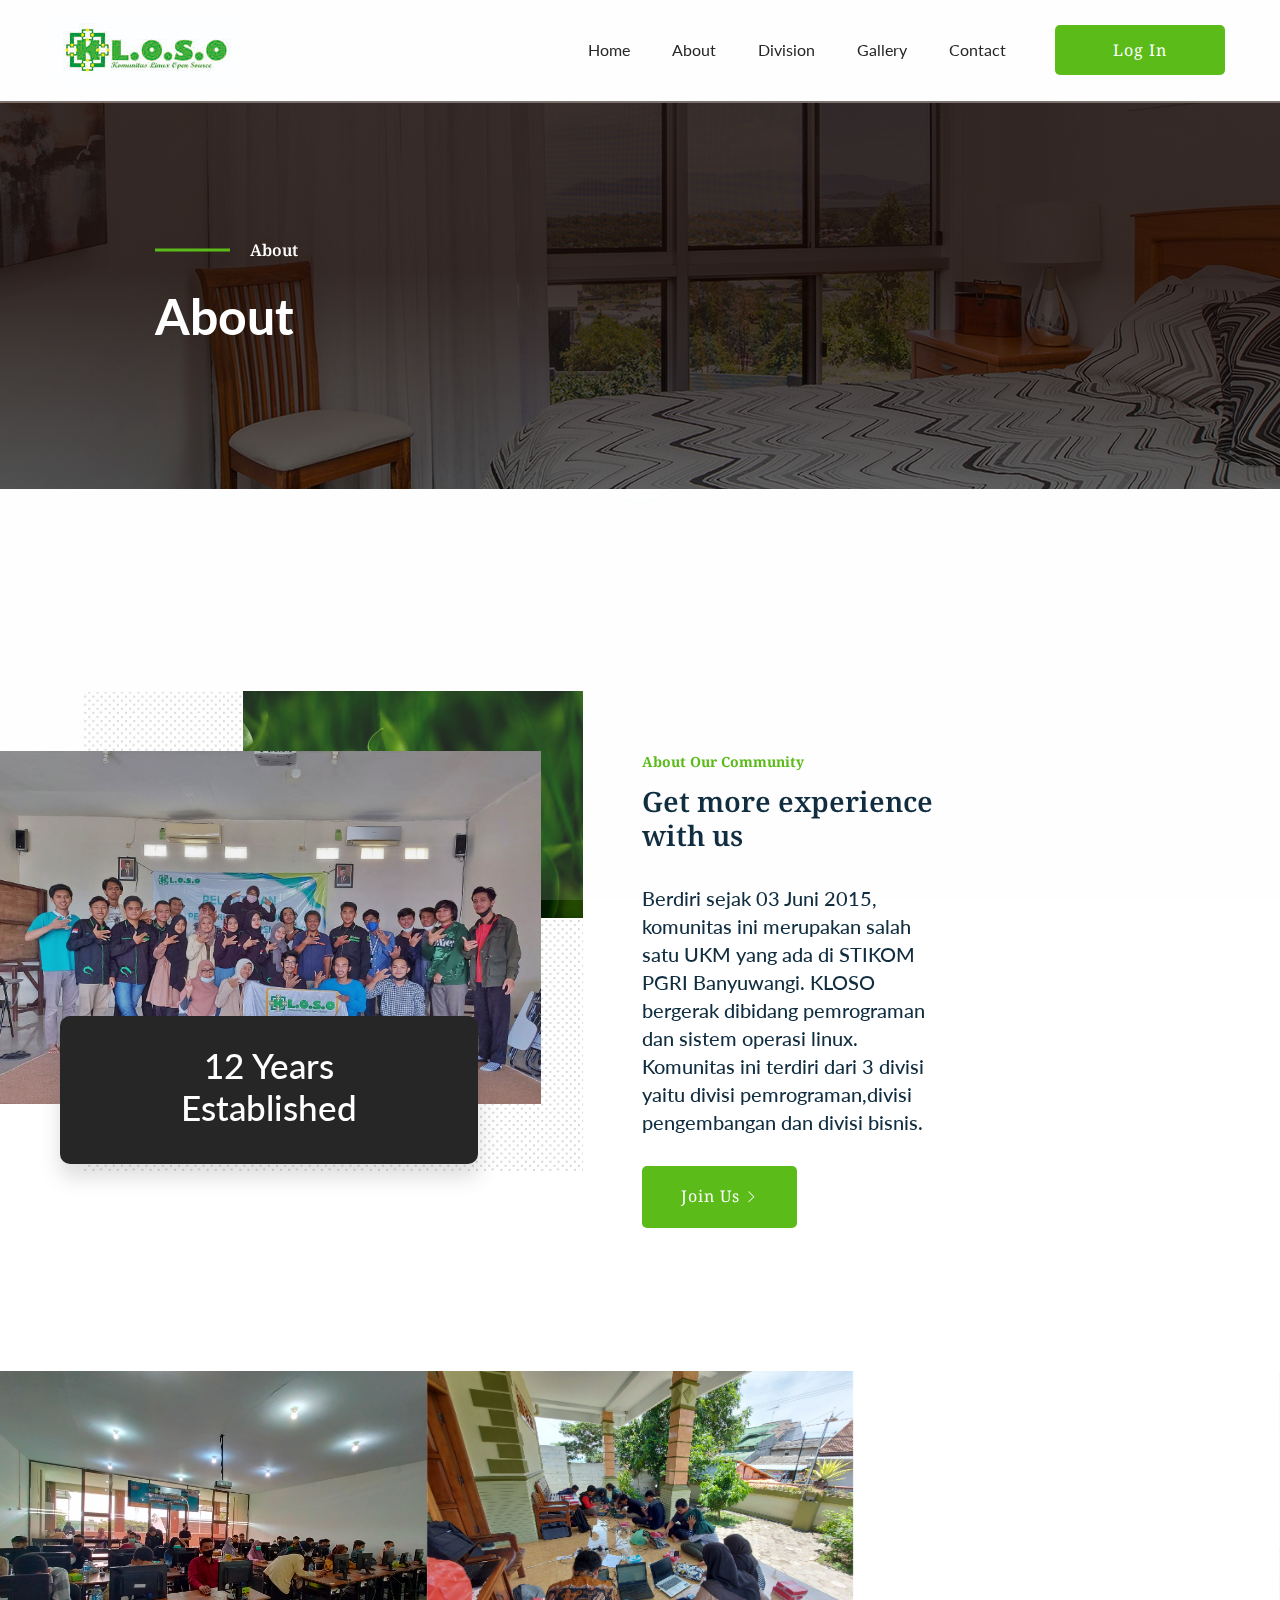
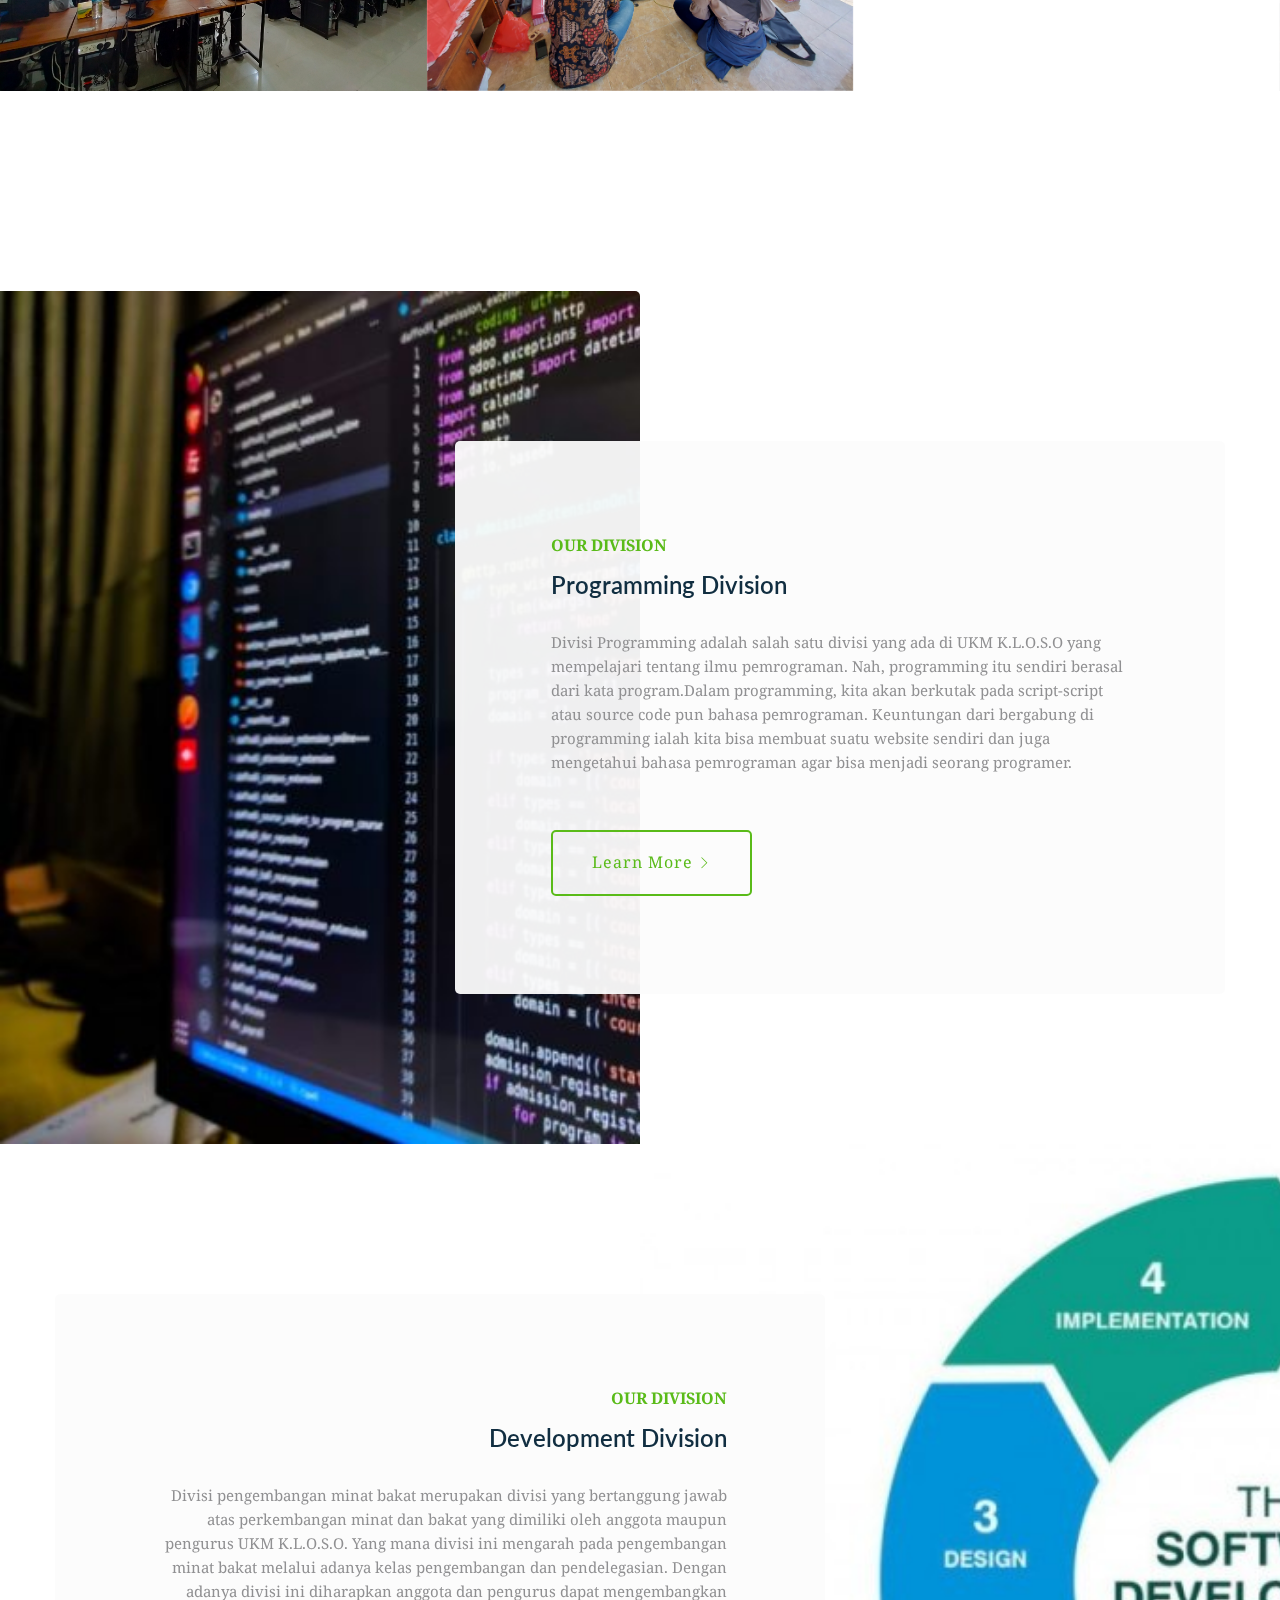
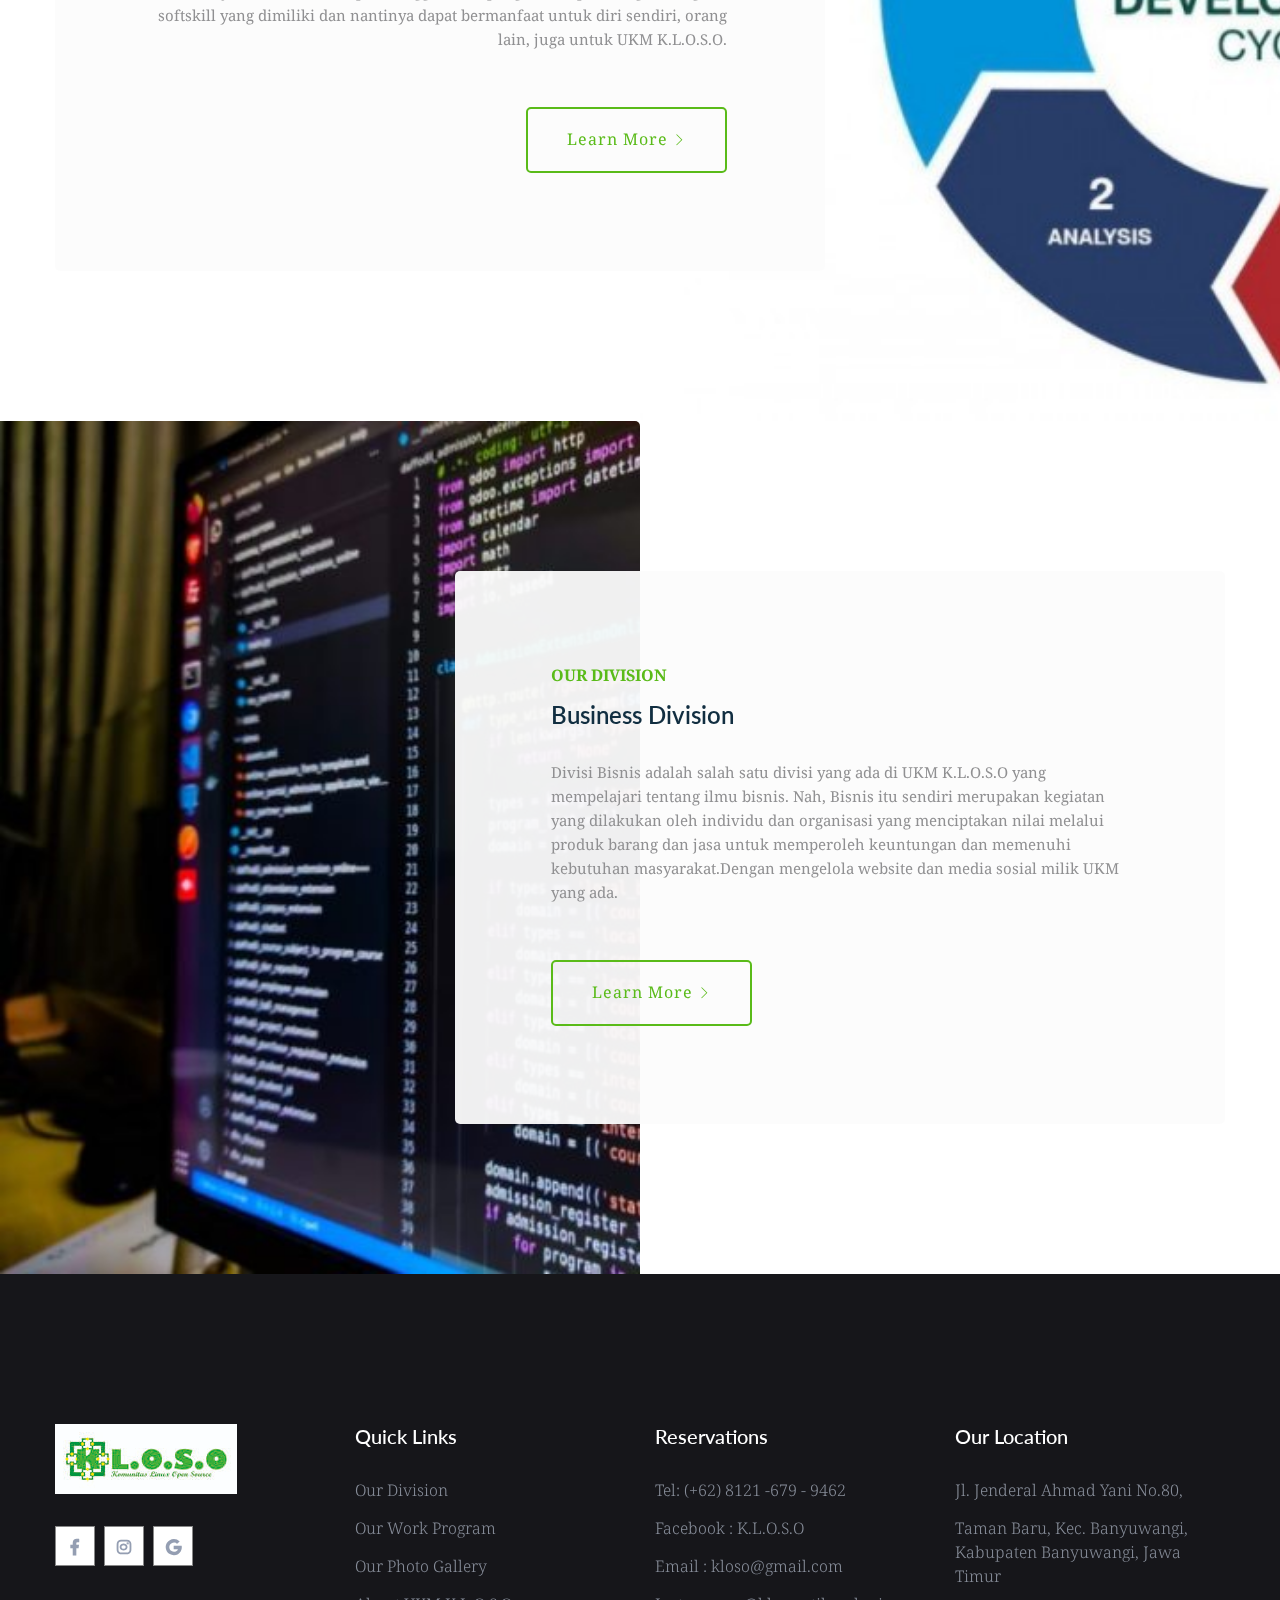
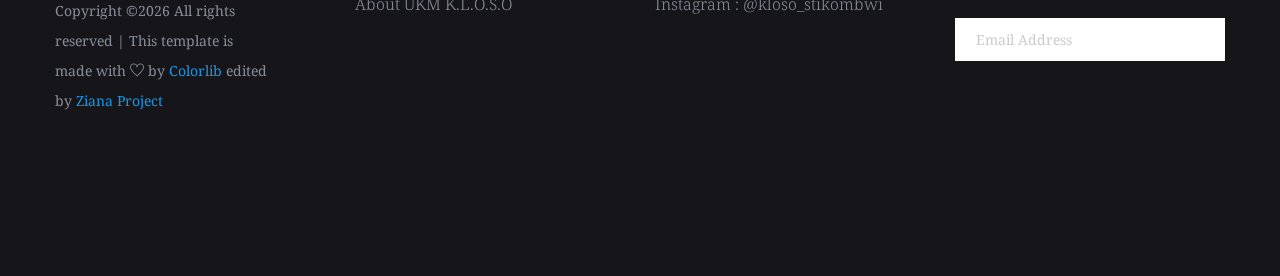
==== commit 329e4c08: "gallery" ====
--- a/about.html
+++ b/about.html
@@ -41,7 +41,6 @@
     <!-- Preloader Start -->
 
     <header>
-        <!-- Header Start -->
         <div class="header-area header-sticky">
             <div class="main-header ">
                 <div class="container">
@@ -49,7 +48,7 @@
                         <!-- logo -->
                         <div class="col-xl-2 col-lg-2">
                             <div class="logo">
-                                <a href="index.html"><img src="assets/img/logo/logo.jpg" alt=""></a>
+                                <a href="index.html"><img src="assets/img/logo/logo.jpg" alt="logo-kloso"></a>
                             </div>
                         </div>
                     <div class="col-xl-8 col-lg-8">
@@ -59,14 +58,8 @@
                                     <ul id="navigation">   
                                         <li><a href="index.html">Home</a></li>
                                         <li><a href="about.html">About</a></li>
-                                        <li><a href="services.html">Service</a></li>
-                                        <li><a href="blog.html">Blog</a></li>
-                                        <li><a href="#">Pages</a>
-                                            <ul class="submenu">
-                                                <li><a href="rooms.html">Rooms</a>
-                                                <li><a href="elements.html">Element</a></li>
-                                            </ul>
-                                        </li>
+                                        <li><a href="services.html">Division</a></li>
+                                        <li><a href="rooms.html">Gallery</a></li>
                                         <li><a href="contact.html">Contact</a></li>
                                     </ul>
                                 </nav>
@@ -125,7 +118,7 @@
                             <span>About Our Community</span>
                             <h2>Get more experience with us</h2>
                             <div class="caption-details">
-                                <p class="pera-dtails">Berdiri sejak 03 Juni 2015, komunitas ini merupakan salah satu UKM yang ada di STIKOM PGRI Banyuwangi. KLOSO bergerak dibidang pemrograman dan sistem operasi linux</p>
+                                <p class="pera-dtails">Berdiri sejak 03 Juni 2015, komunitas ini merupakan salah satu UKM yang ada di STIKOM PGRI Banyuwangi. KLOSO bergerak dibidang pemrograman dan sistem operasi linux. Komunitas ini terdiri dari 3 divisi yaitu divisi pemrograman,divisi pengembangan dan divisi bisnis.</p>
                                 <a href="#" class="btn more-btn1">Join Us <i class="ti-angle-right"></i> </a>
                             </div>
                         </div>
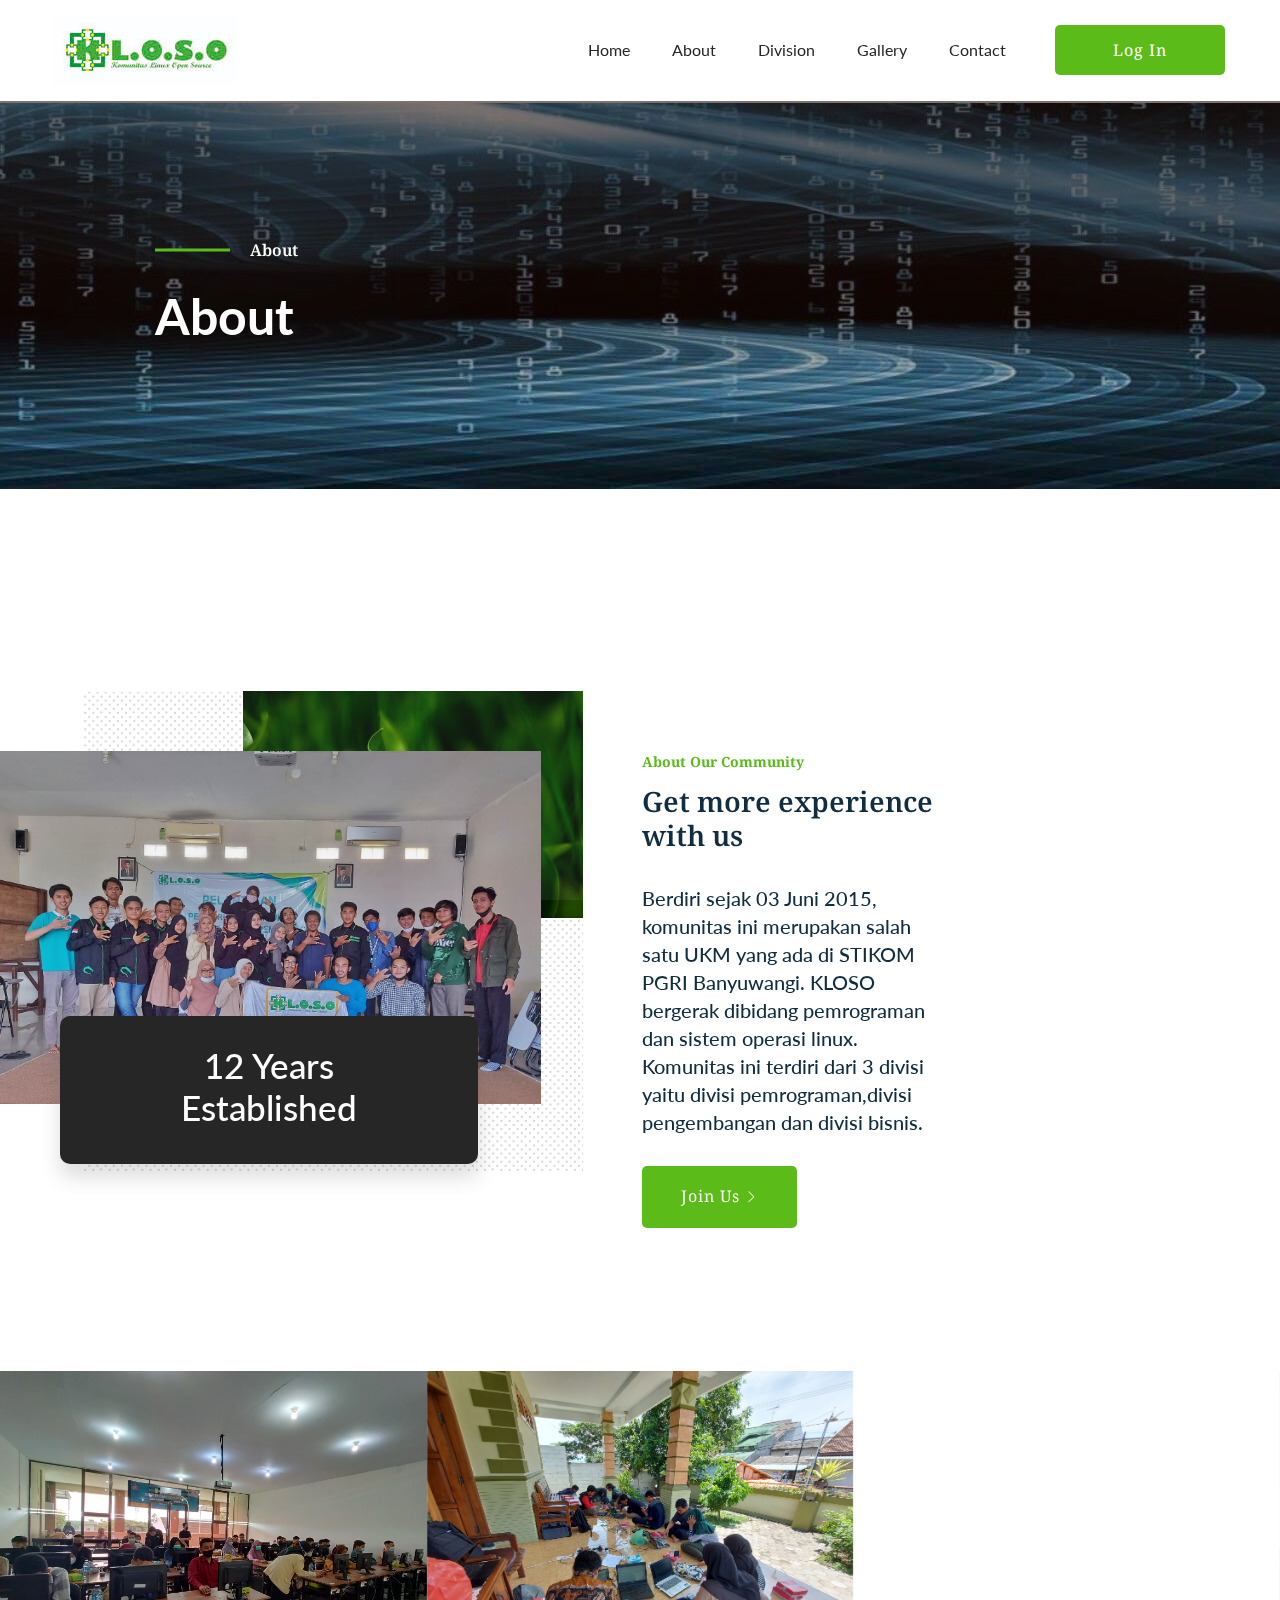
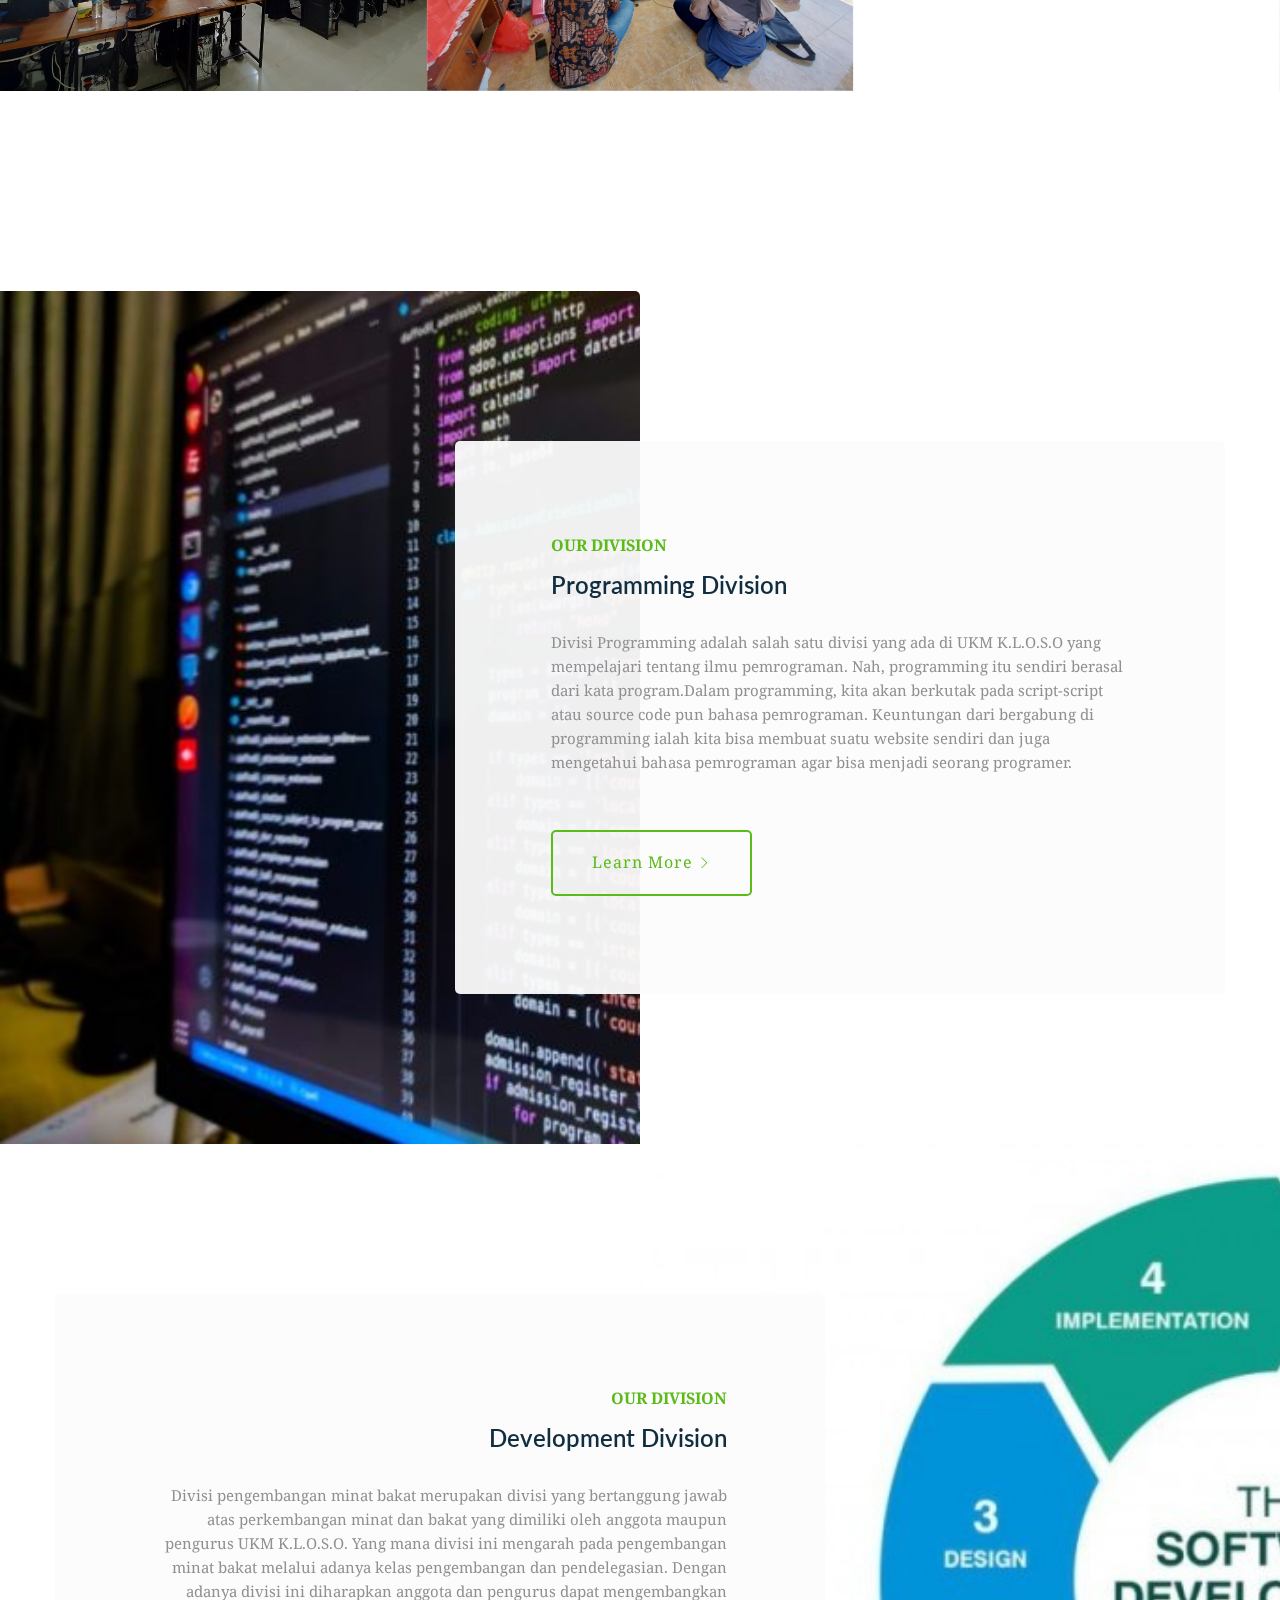
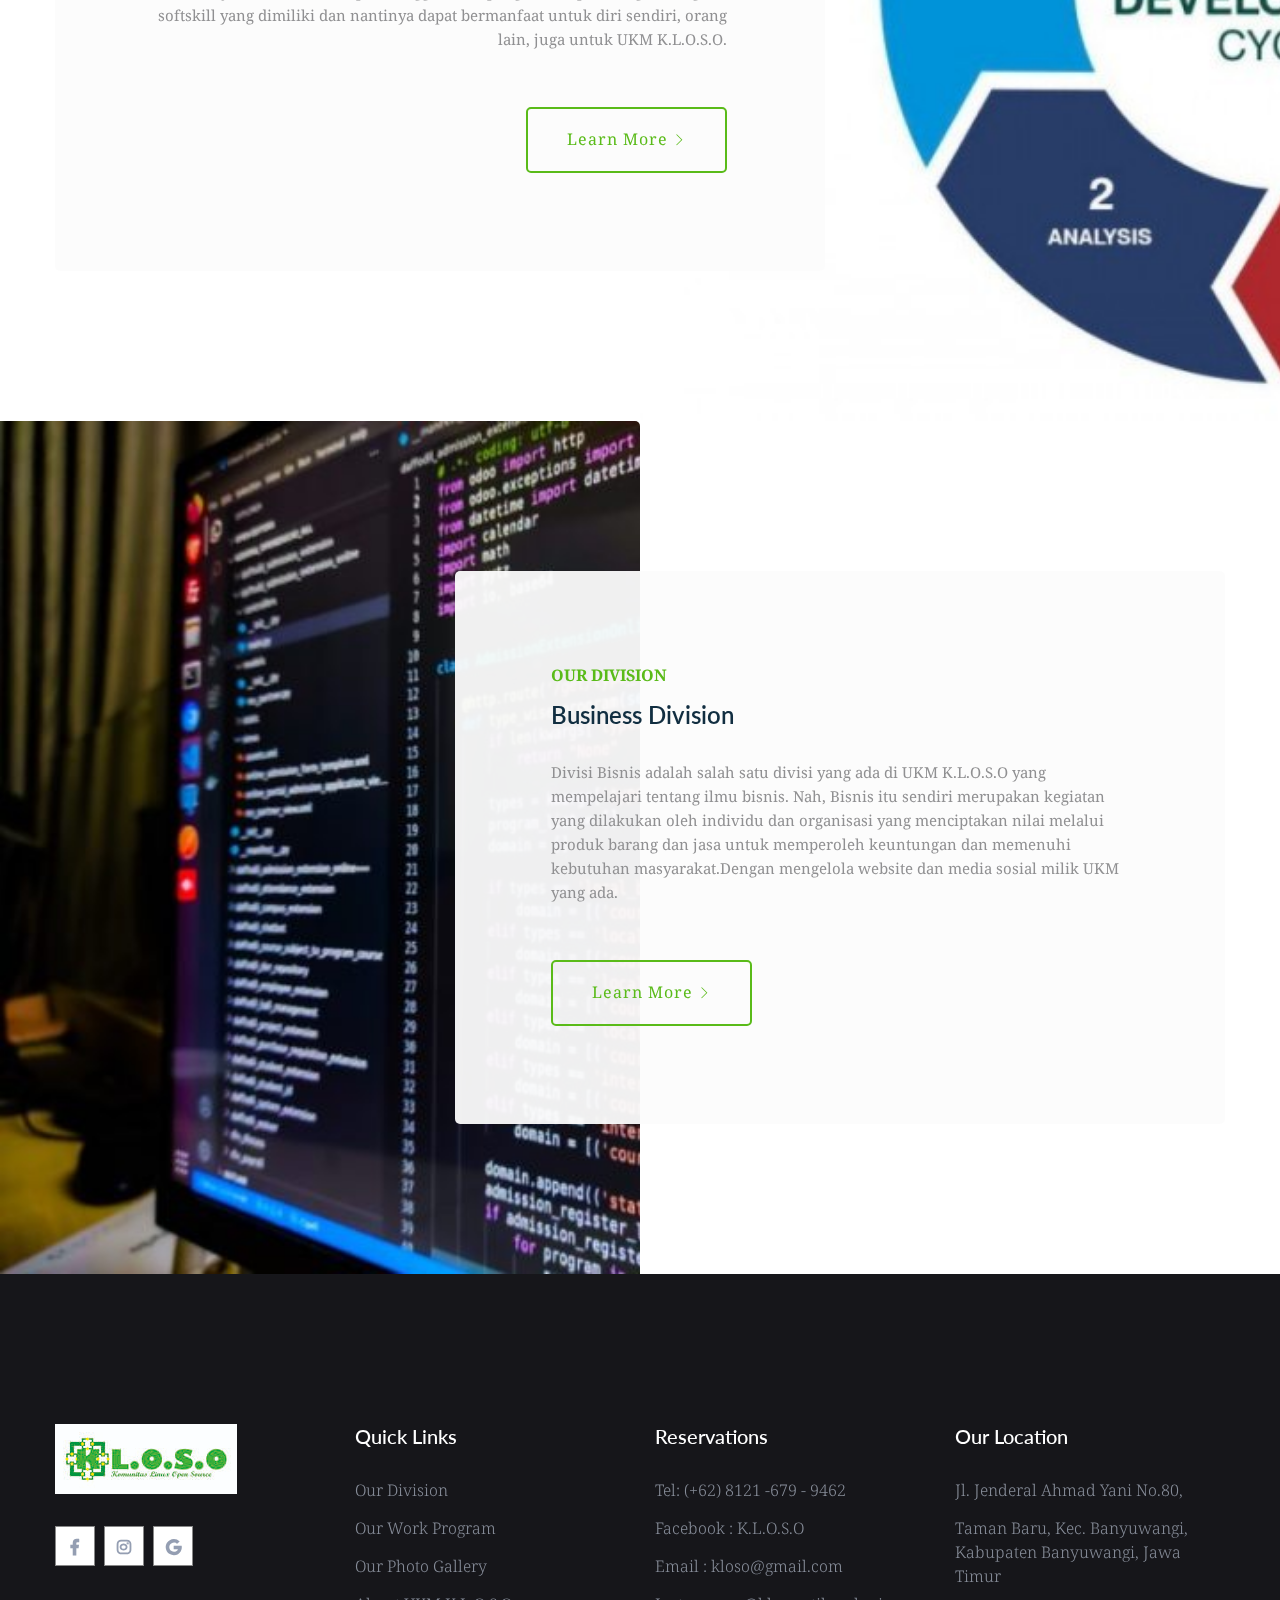
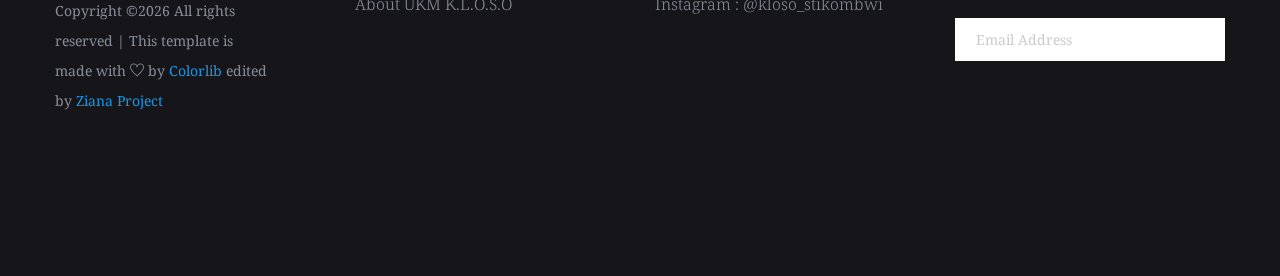
==== commit ee736a60: "sosmed" ====
--- a/about.html
+++ b/about.html
@@ -85,7 +85,7 @@
 
         <!-- slider Area Start-->
         <div class="slider-area">
-            <div class="single-slider hero-overly slider-height2 d-flex align-items-center" data-background="assets/img/hero/aboutpage_hero.jpg" >
+            <div class="single-slider hero-overly slider-height2 d-flex align-items-center" data-background="assets/img/hero/koding.jpg" >
                 <div class="container">
                     <div class="row ">
                         <div class="col-md-11 offset-xl-1 offset-lg-1 offset-md-1">
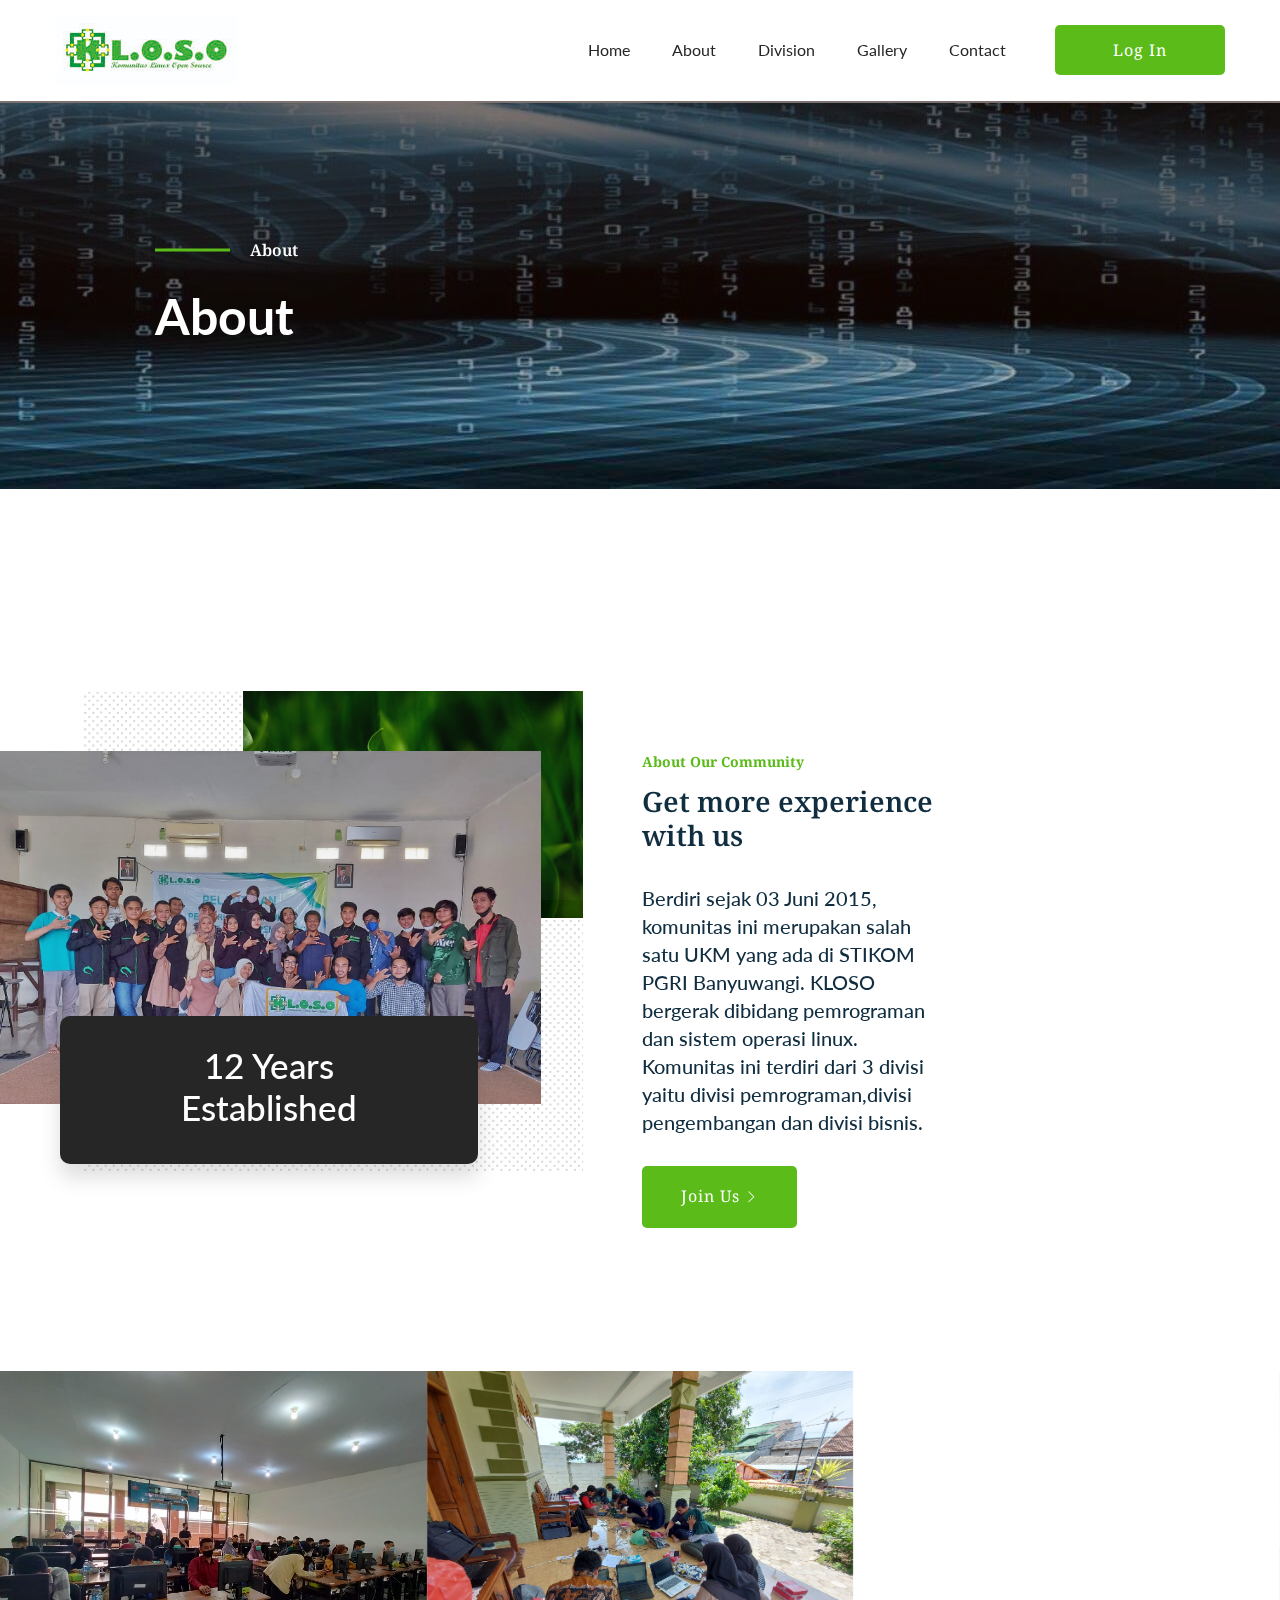
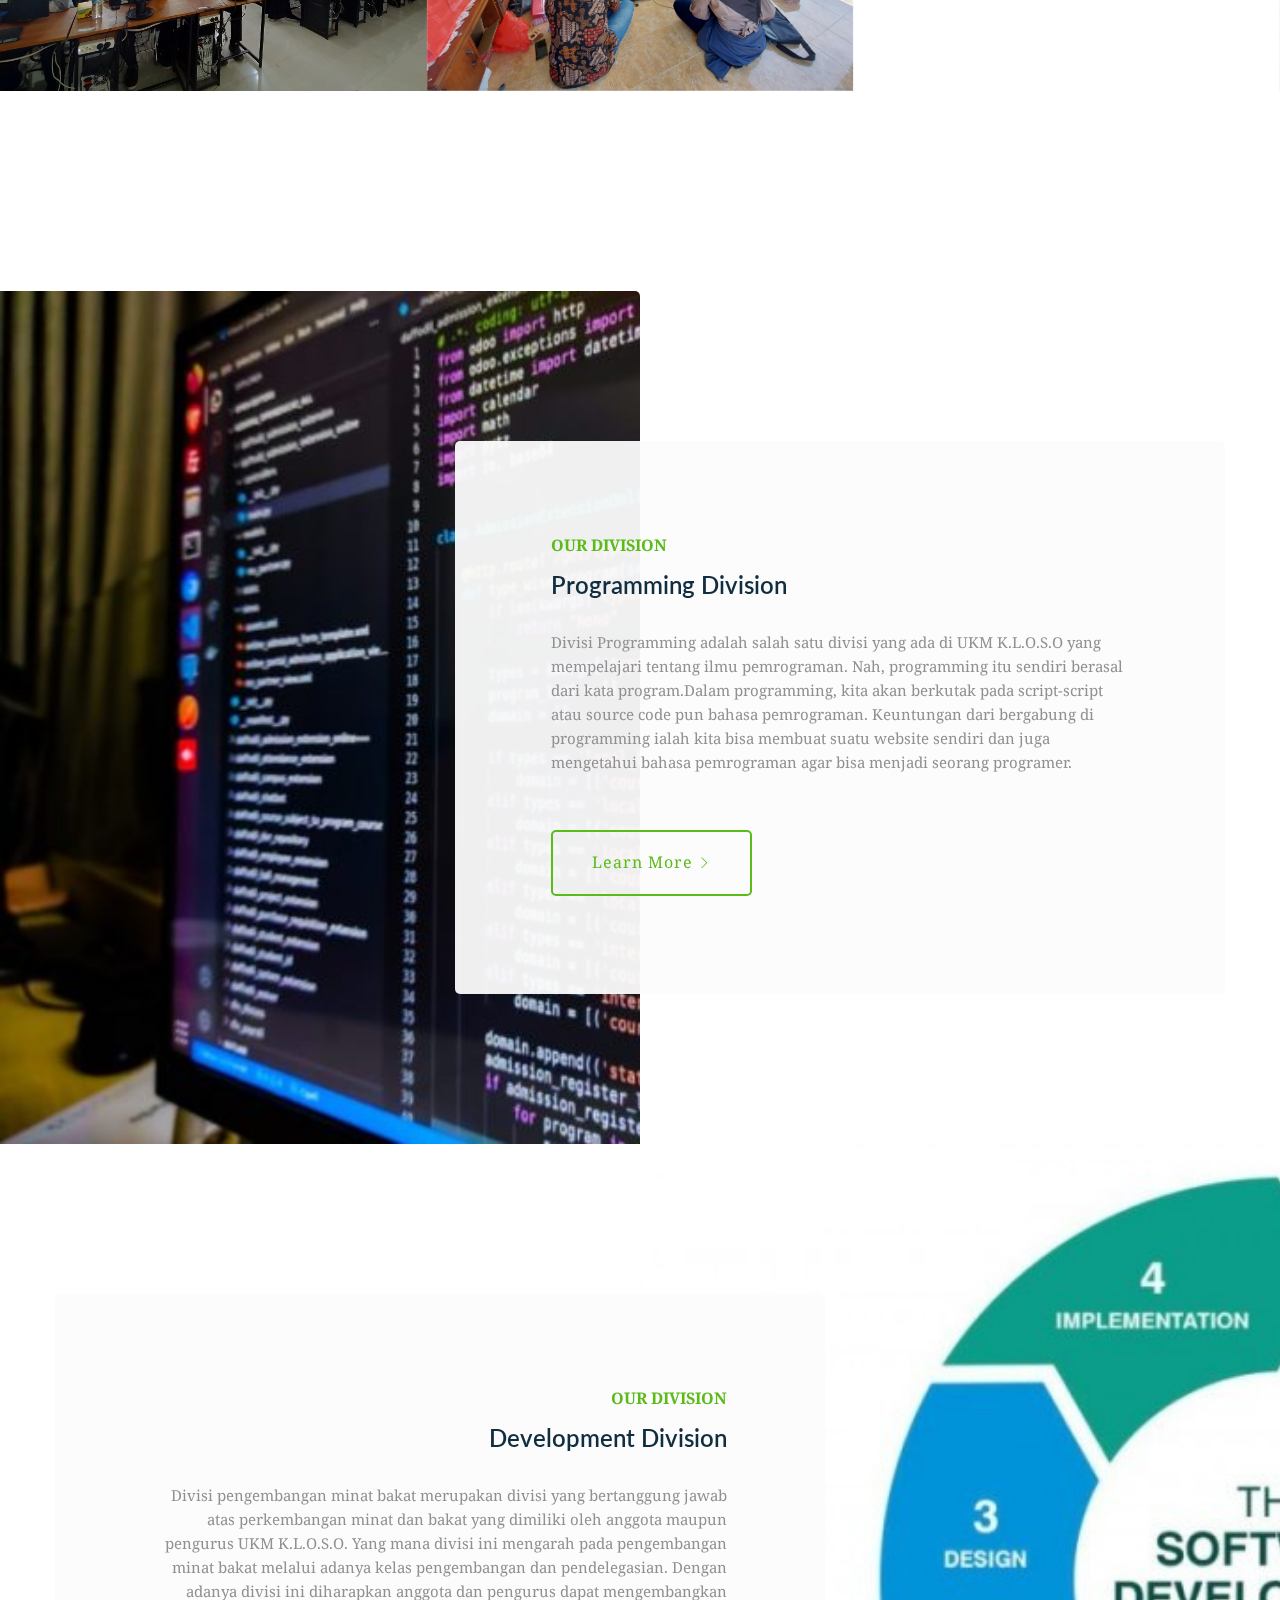
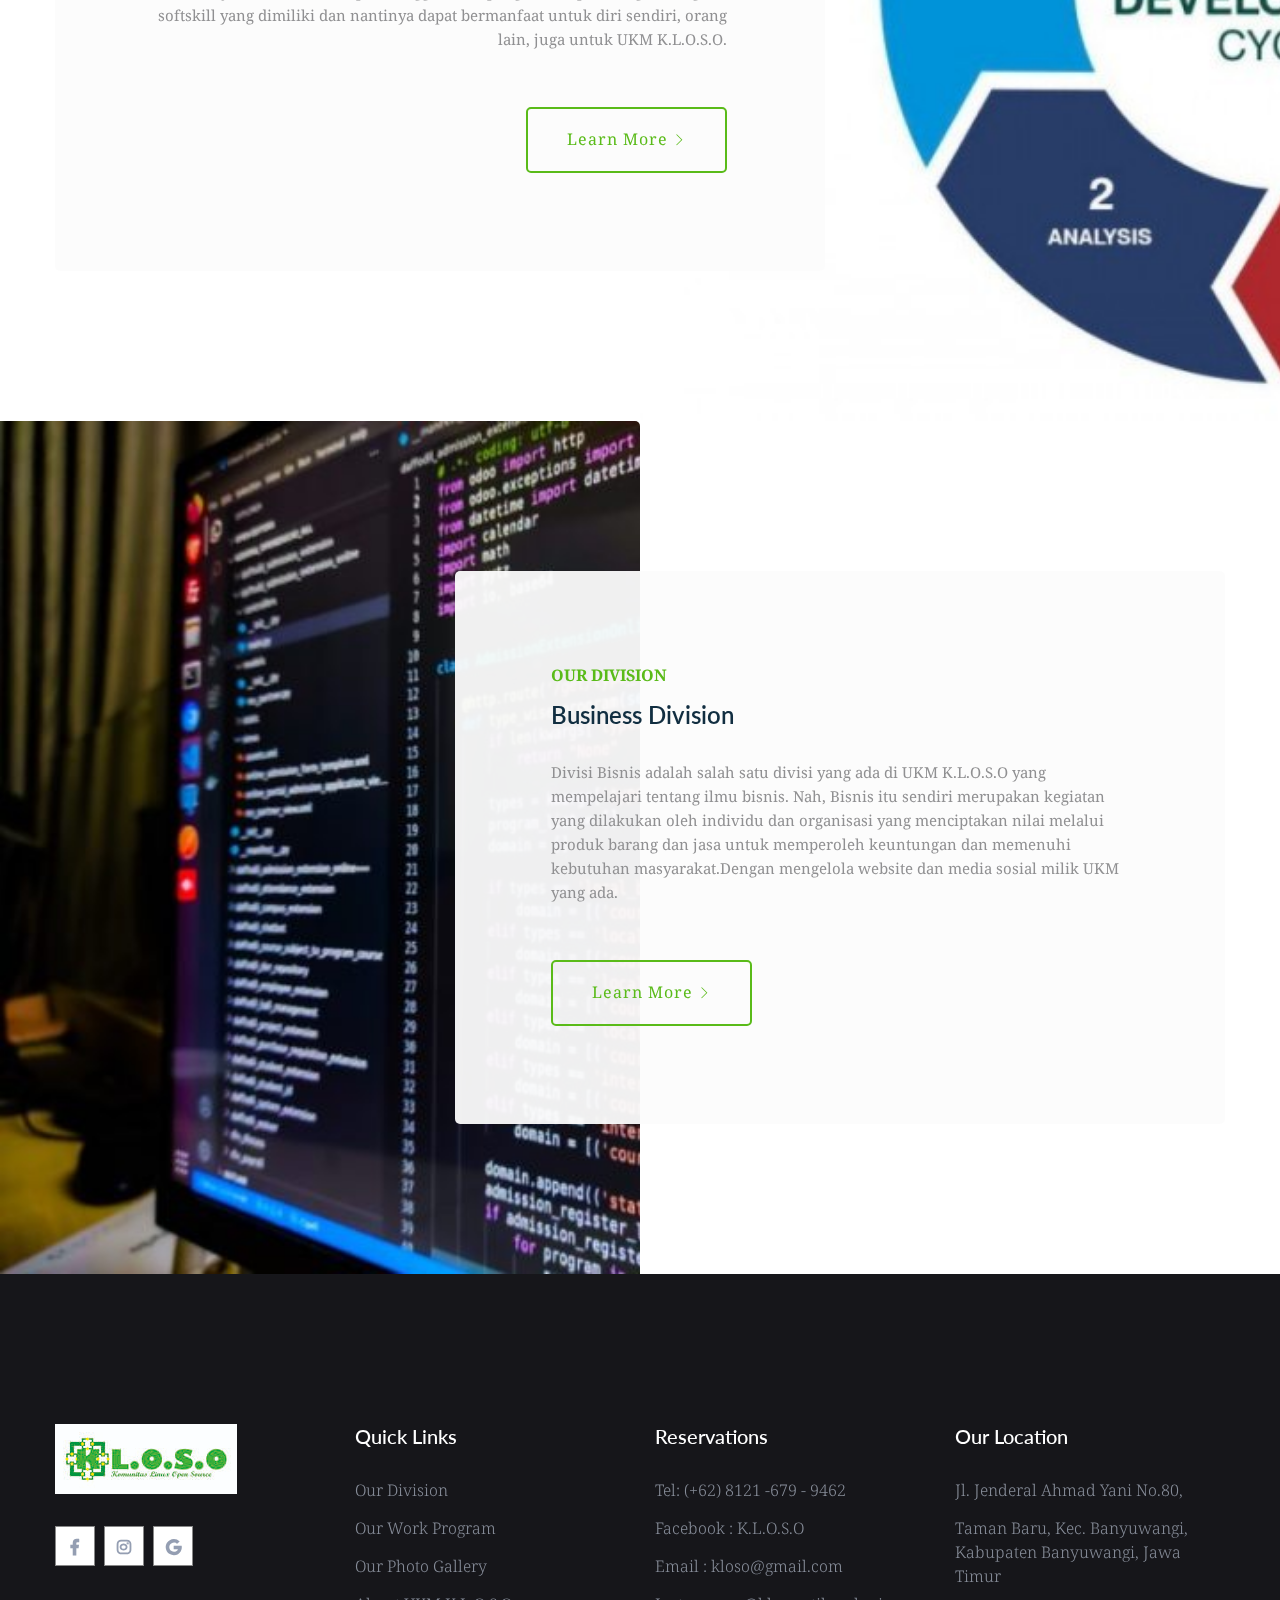
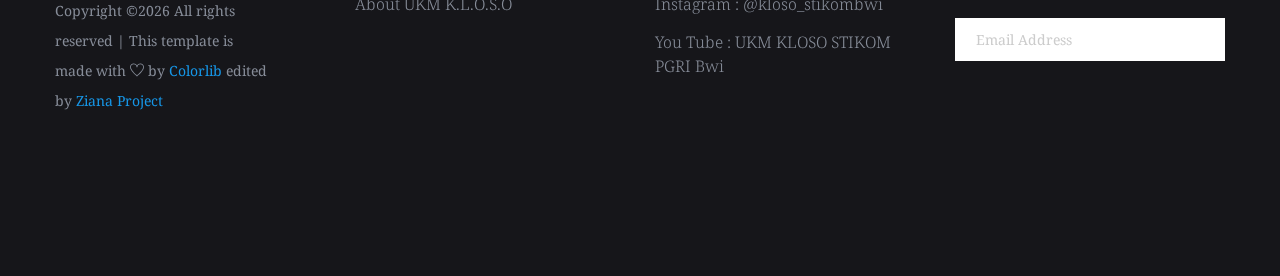
==== commit 3294389d: "menambahkan youtube dan maps" ====
--- a/about.html
+++ b/about.html
@@ -247,6 +247,7 @@
                                     <li><a href="https://mobile.facebook.com/groups/K.L.O.S.O/?refsrc=deprecated#_=">Facebook : K.L.O.S.O</a></li>
                                     <li><a href="mailto:komunitaslinuxopensource@gmail.com">Email : kloso@gmail.com</a></li>
                                     <li><a href="https://www.instagram.com/kloso_stikombwi/">Instagram : @kloso_stikombwi</a></li>
+                                    <li><a href="https://www.youtube.com/channel/UC-yiq811d63kuX2PK2Zc3SQ">You Tube : UKM KLOSO STIKOM PGRI Bwi</a></li>
                                 </ul>
                             </div>
                         </div>
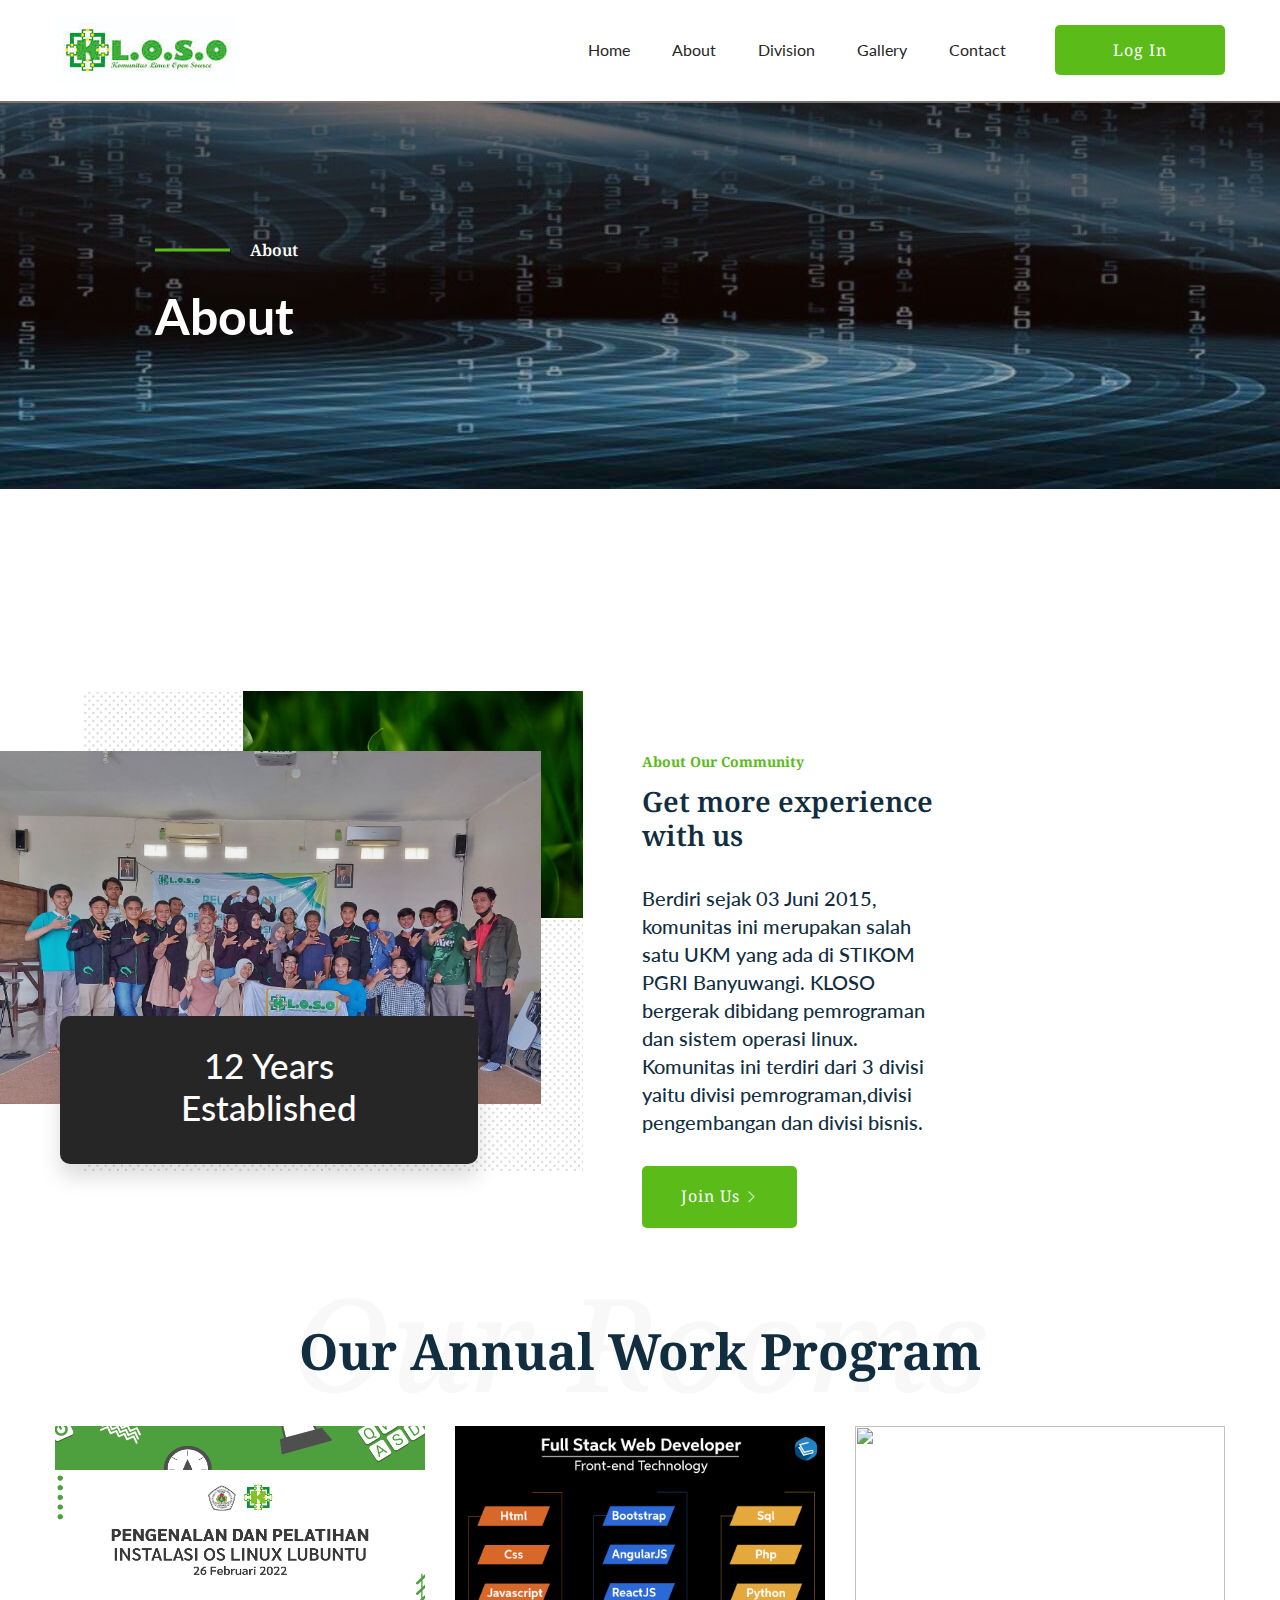
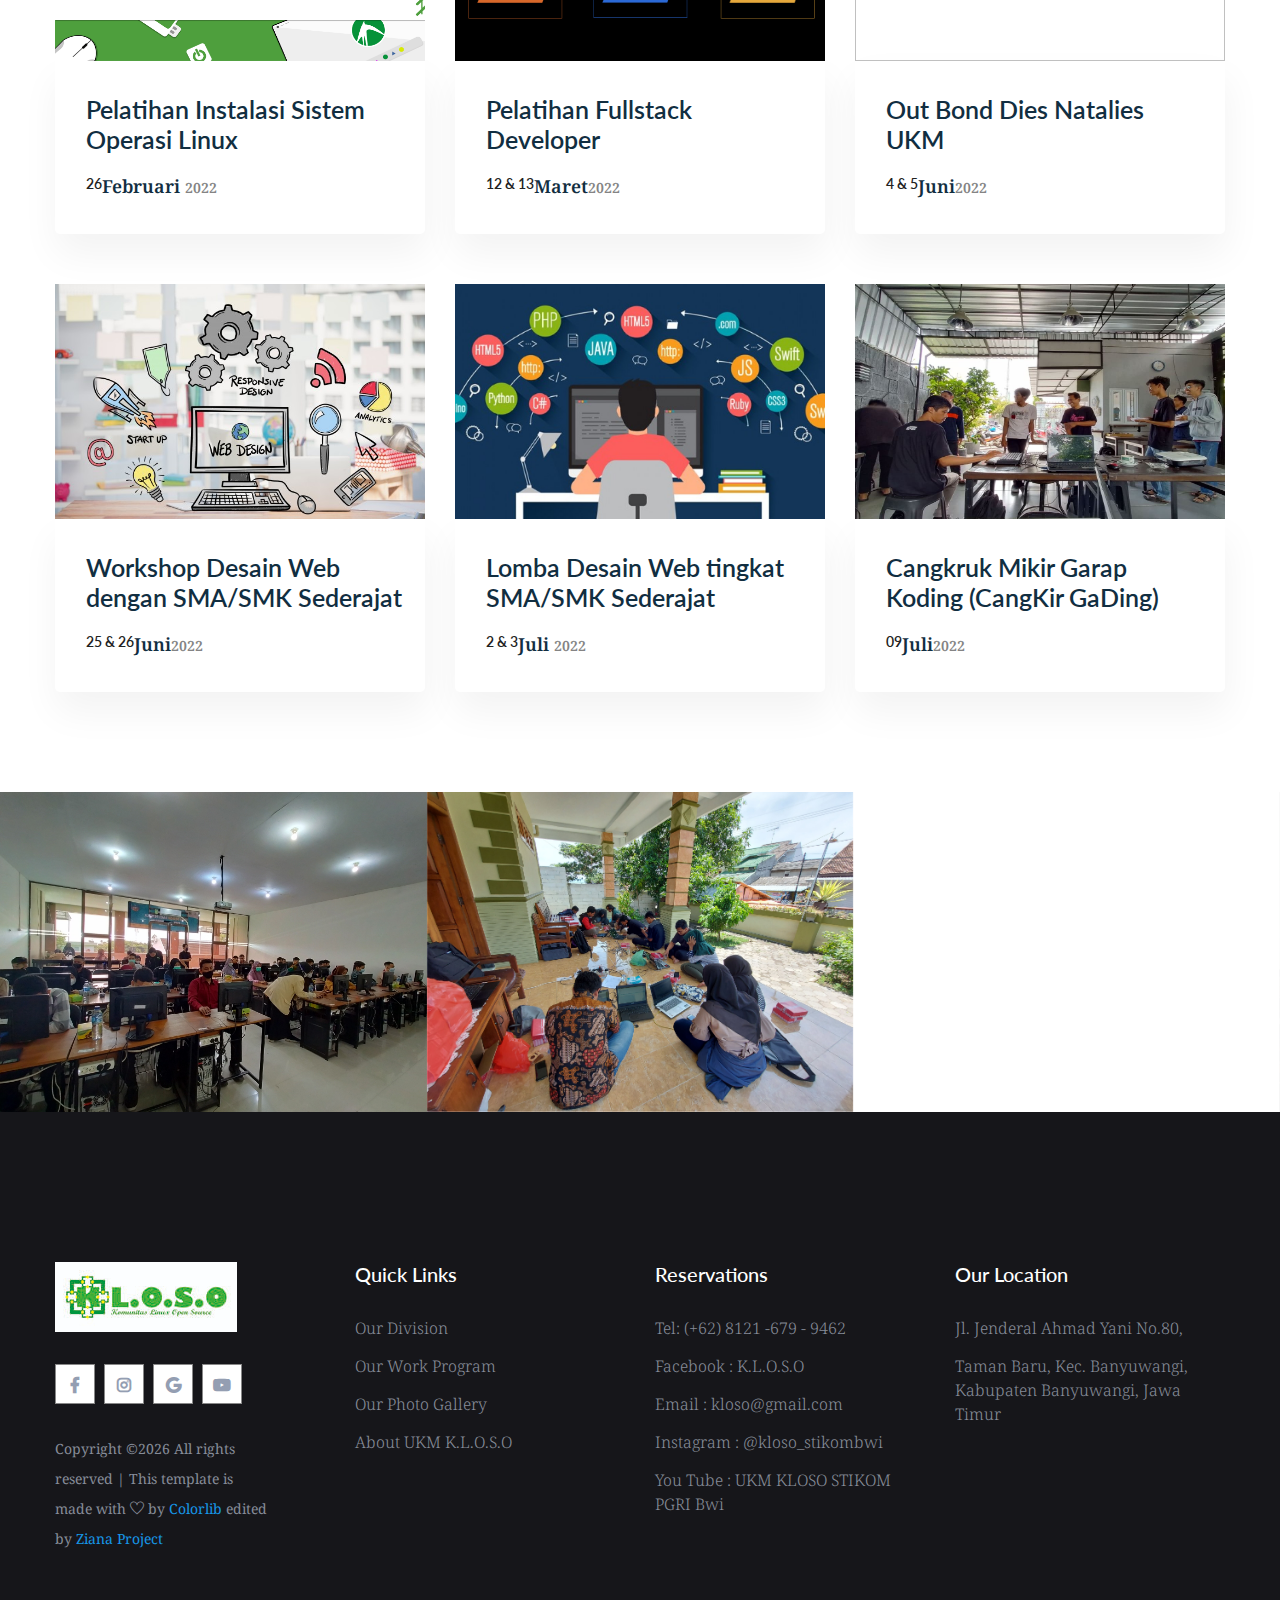
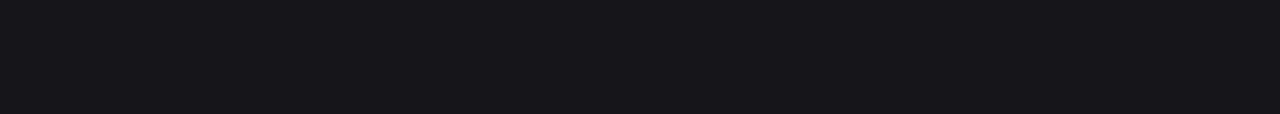
==== commit 60af3b1b: "mengubah halaman home,about dan menambah icon you tube pada footer" ====
--- a/about.html
+++ b/about.html
@@ -128,6 +128,103 @@
         </section>
         <!-- Make customer End-->
 
+        <!-- Annual Work Start -->
+    <section class="room-area">
+        <div class="container">
+            <div class="row justify-content-center">
+                <div class="col-xl-8">
+                    <div class="font-back-tittle mb-45">
+                        <div class="archivment-front">
+                            <h3>Our Annual Work Program</h3>
+                        </div>
+                        <h3 class="archivment-back">Our Rooms</h3>
+                    </div>
+                </div>
+            </div>
+            <div class="row">
+                <div class="col-xl-4 col-lg-6 col-md-6">
+                    <div class="single-room mb-50">
+                        <div class="room-img">
+                            <a href="rooms.html"><img src="assets/img/rooms/Banner.png" height="235px" alt=""></a>
+                        </div>
+                        <div class="room-caption">
+                            <h3><a href="rooms.html">Pelatihan Instalasi Sistem Operasi Linux </a></h3>
+                            <div class="per-night">
+                                <span><u>26</u>Februari <span>2022</span></span>
+                            </div>
+                        </div>
+                    </div>
+                </div>
+                <div class="col-xl-4 col-lg-6 col-md-6">
+                    <div class="single-room mb-50">
+                        <div class="room-img">
+                            <a href="rooms.html"><img src="assets/img/rooms/fullstack(1).png" height="235px" alt=""></a>
+                        </div>
+                        <div class="room-caption">
+                            <h3><a href="rooms.html">Pelatihan Fullstack Developer</a></h3>
+                            <div class="per-night">
+                                <span><u>12 & 13</u>Maret<span>2022</span></span>
+                            </div>
+                        </div>
+                    </div>
+                </div>
+                <div class="col-xl-4 col-lg-6 col-md-6">
+                    <div class="single-room mb-50">
+                        <div class="room-img">
+                            <a href="rooms.html"> <img src="assets/img/rooms/Camping.JPG" height="235px" alt=""></a>
+                        </div>
+                        <div class="room-caption">
+                            <h3><a href="rooms.html">Out Bond Dies Natalies UKM</a></h3>
+                            <div class="per-night">
+                                <span><u>4 & 5</u>Juni<span>2022</span></span>
+                            </div>
+                        </div>
+                    </div>
+                </div>
+                <div class="col-xl-4 col-lg-6 col-md-6">
+                    <div class="single-room mb-50">
+                        <div class="room-img">
+                            <a href="rooms.html"><img src="assets/img/rooms/web design.jpg" height="235px" alt=""></a>
+                        </div>
+                        <div class="room-caption">
+                            <h3><a href="rooms.html">Workshop Desain Web dengan SMA/SMK Sederajat</a></h3>
+                            <div class="per-night">
+                                <span><u>25 & 26</u>Juni<span>2022</span></span>
+                            </div>
+                        </div>
+                    </div>
+                </div>
+                <div class="col-xl-4 col-lg-6 col-md-6">
+                    <div class="single-room mb-50">
+                        <div class="room-img">
+                            <a href="rooms.html"><img src="assets/img/rooms/web.jpg" height="235px"alt=""></a>
+                        </div>
+                        <div class="room-caption">
+                            <h3><a href="rooms.html">Lomba Desain Web tingkat SMA/SMK Sederajat</a></h3>
+                            <div class="per-night">
+                                <span><u>2 & 3</u>Juli <span>2022</span></span>
+                            </div>
+                        </div>
+                    </div>
+                </div>
+                <div class="col-xl-4 col-lg-6 col-md-6">
+                    <div class="single-room mb-50">
+                        <div class="room-img">
+                            <a href="rooms.html"> <img src="assets/img/rooms/CangKir GaDing.jpg" height="235px" alt=""></a>
+                        </div>
+                        <div class="room-caption">
+                            <h3><a href="rooms.html">Cangkruk Mikir Garap Koding (CangKir GaDing)</a></h3>
+                            <div class="per-night">
+                                <span><u>09</u>Juli<span>2022</span></span>
+                            </div>
+                        </div>
+                    </div>
+                </div>
+            </div>
+        </div>
+
+    </section>
+    <!-- Annual Work End -->
 
         <!-- Gallery img Start-->
         <div class="gallery-area g-padding fix">
@@ -151,55 +248,7 @@
         </div>
         <!-- Gallery img End-->
 
-        <!-- Division Start -->
-        <div class="dining-area dining-padding-top">
-            <!-- Single Left img -->
-            <div class="single-dining-area left-img">
-                <div class="container">
-                    <div class="row justify-content-end">
-                        <div class="col-lg-8 col-md-8">
-                            <div class="dining-caption">
-                                <span>Our Division</span>
-                                <h3>Programming Division</h3>
-                                <p>Divisi Programming adalah salah satu divisi yang ada di UKM K.L.O.S.O yang mempelajari tentang ilmu pemrograman. Nah, programming itu sendiri berasal dari kata program.Dalam programming, kita akan berkutak pada script-script atau source code pun bahasa pemrograman. Keuntungan dari bergabung di programming ialah kita bisa membuat suatu website sendiri dan juga mengetahui bahasa pemrograman agar bisa menjadi seorang programer.</p>
-                                <a href="#" class="btn border-btn">Learn More <i class="ti-angle-right"></i> </a>
-                            </div>
-                        </div>
-                    </div>
-                </div>
-            </div> 
-            <!-- single Right img -->
-            <div class="single-dining-area right-img">
-                <div class="container">
-                    <div class="row justify-content-start">
-                        <div class="col-lg-8 col-md-8">
-                            <div class="dining-caption text-right">
-                                <span>Our Division</span>
-                                <h3>Development Division</h3>
-                                <p>Divisi pengembangan minat bakat merupakan divisi yang bertanggung jawab atas perkembangan minat dan bakat yang dimiliki oleh anggota maupun pengurus UKM K.L.O.S.O. Yang mana divisi ini mengarah pada pengembangan minat bakat melalui adanya kelas pengembangan dan pendelegasian. Dengan adanya divisi ini diharapkan anggota dan pengurus dapat mengembangkan softskill yang dimiliki dan nantinya dapat bermanfaat untuk diri sendiri, orang lain, juga untuk UKM K.L.O.S.O.</p>
-                                <a href="#" class="btn border-btn">Learn More  <i class="ti-angle-right"></i></a>
-                            </div>
-                        </div>
-                    </div>
-                </div>
-            </div>
-            <!-- Single Left img -->
-            <div class="single-dining-area left-img">
-                <div class="container">
-                    <div class="row justify-content-end">
-                        <div class="col-lg-8 col-md-8">
-                            <div class="dining-caption">
-                                <span>Our Division</span>
-                                <h3>Business Division</h3>
-                                <p>Divisi Bisnis adalah salah satu divisi yang ada di UKM K.L.O.S.O yang mempelajari tentang ilmu bisnis. Nah, Bisnis itu sendiri merupakan kegiatan yang dilakukan oleh individu dan organisasi yang menciptakan nilai melalui produk barang dan jasa untuk memperoleh keuntungan dan memenuhi kebutuhan masyarakat.Dengan mengelola website dan media sosial milik UKM yang ada.</p>
-                                <a href="#" class="btn border-btn">Learn More <i class="ti-angle-right"></i> </a>
-                            </div>
-                        </div>
-                    </div>
-                </div>
-            </div>  
-        </div>
-        <!-- Division End -->
+        
 
     </main>
     <footer>
@@ -216,7 +265,8 @@
                             <div class="footer-social footer-social2">
                                 <a href="https://mobile.facebook.com/groups/K.L.O.S.O/?refsrc=deprecated#_="><i class="fab fa-facebook-f"></i></a>
                                 <a href="https://www.instagram.com/kloso_stikombwi/"><i class="fab fa-instagram"></i></a>
-                                <a href="kpmunitaslinuxopensource@gmail.com"><i class="fab fa-google"></i></a>
+                                <a href="komunitaslinuxopensource@gmail.com"><i class="fab fa-google"></i></a>
+                                <a href="https://www.youtube.com/channel/UC-yiq811d63kuX2PK2Zc3SQ"><i class="fab fa-youtube"></i></a>
                             </div>
                             <div class="footer-pera">
                                 <p><!-- Link back to Colorlib can't be removed. Template is licensed under CC BY 3.0. -->
@@ -260,22 +310,6 @@
                                     <li><a href="#">Jl. Jenderal Ahmad Yani No.80, </a></li>
                                     <li><a href="#">Taman Baru, Kec. Banyuwangi, Kabupaten Banyuwangi, Jawa Timur</a></li>
                                 </ul>
-                                <!-- Form -->
-                                <div class="footer-form" >
-                                    <div id="mc_embed_signup">
-                                        <form target="_blank" action="https://spondonit.us12.list-manage.com/subscribe/post?u=1462626880ade1ac87bd9c93a&amp;id=92a4423d01"
-                                        method="get" class="subscribe_form relative mail_part">
-                                            <input type="email" name="email" id="newsletter-form-email" placeholder="Email Address"
-                                            class="placeholder hide-on-focus" onfocus="this.placeholder = ''"
-                                            onblur="this.placeholder = ' Email Address '">
-                                            <div class="form-icon">
-                                                <button type="submit" name="submit" id="newsletter-submit"
-                                                class="email_icon newsletter-submit button-contactForm"><img src="assets/img/logo/form-iocn.jpg" alt=""></button>
-                                            </div>
-                                            <div class="mt-10 info"></div>
-                                        </form>
-                                    </div>
-                                </div>
                             </div>
                         </div>
                     </div>
